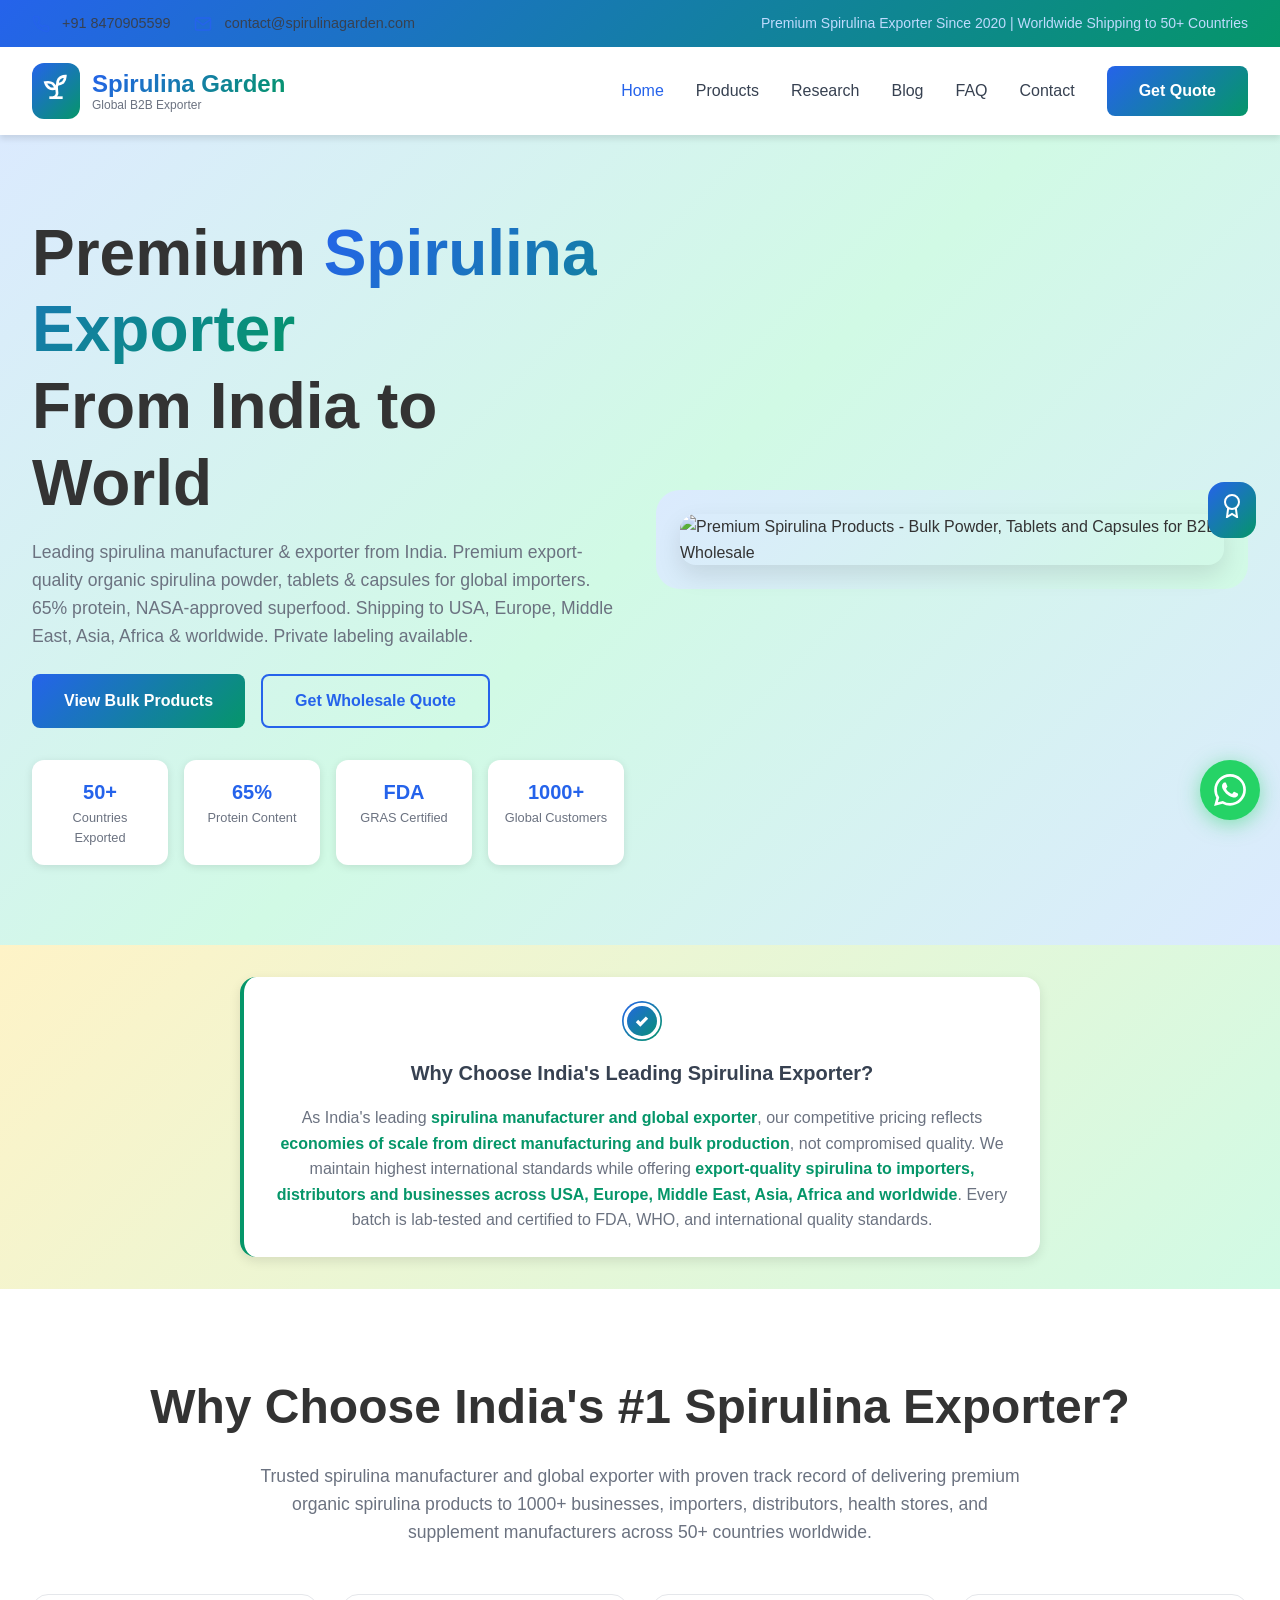
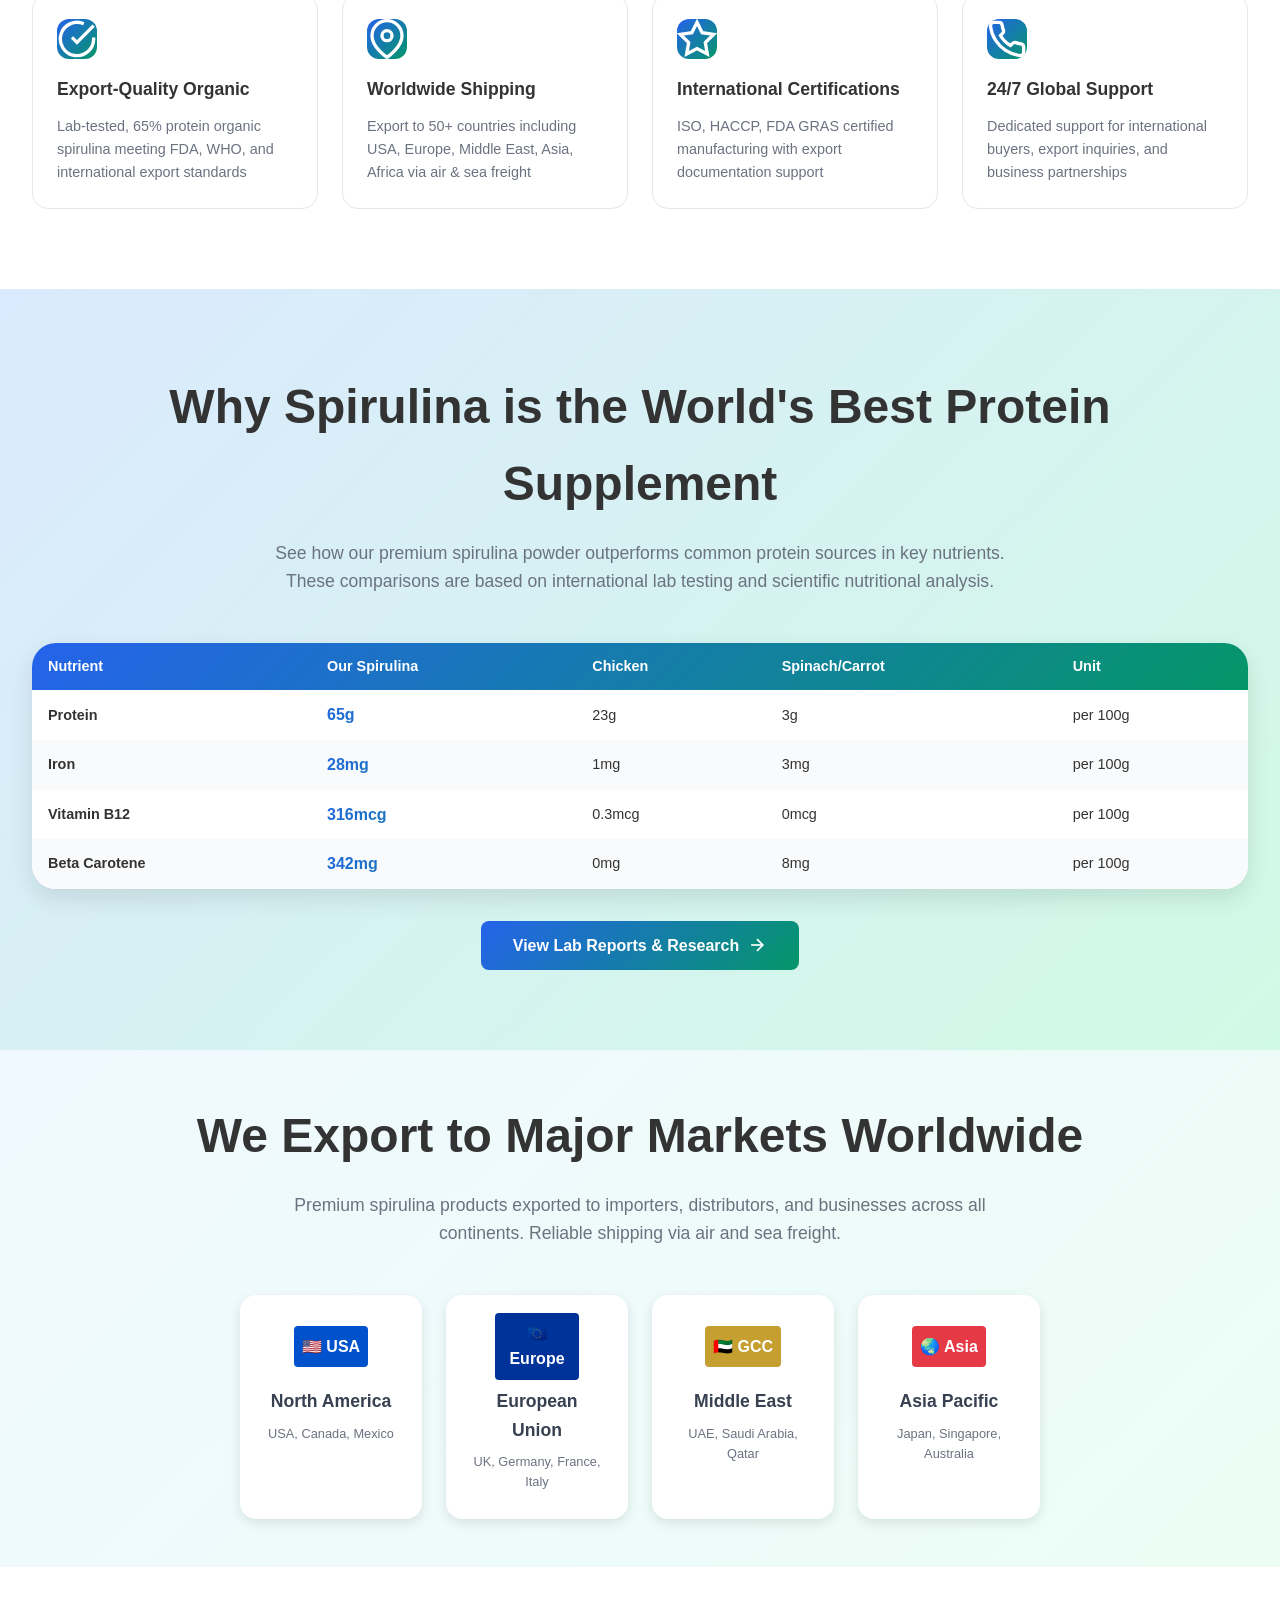
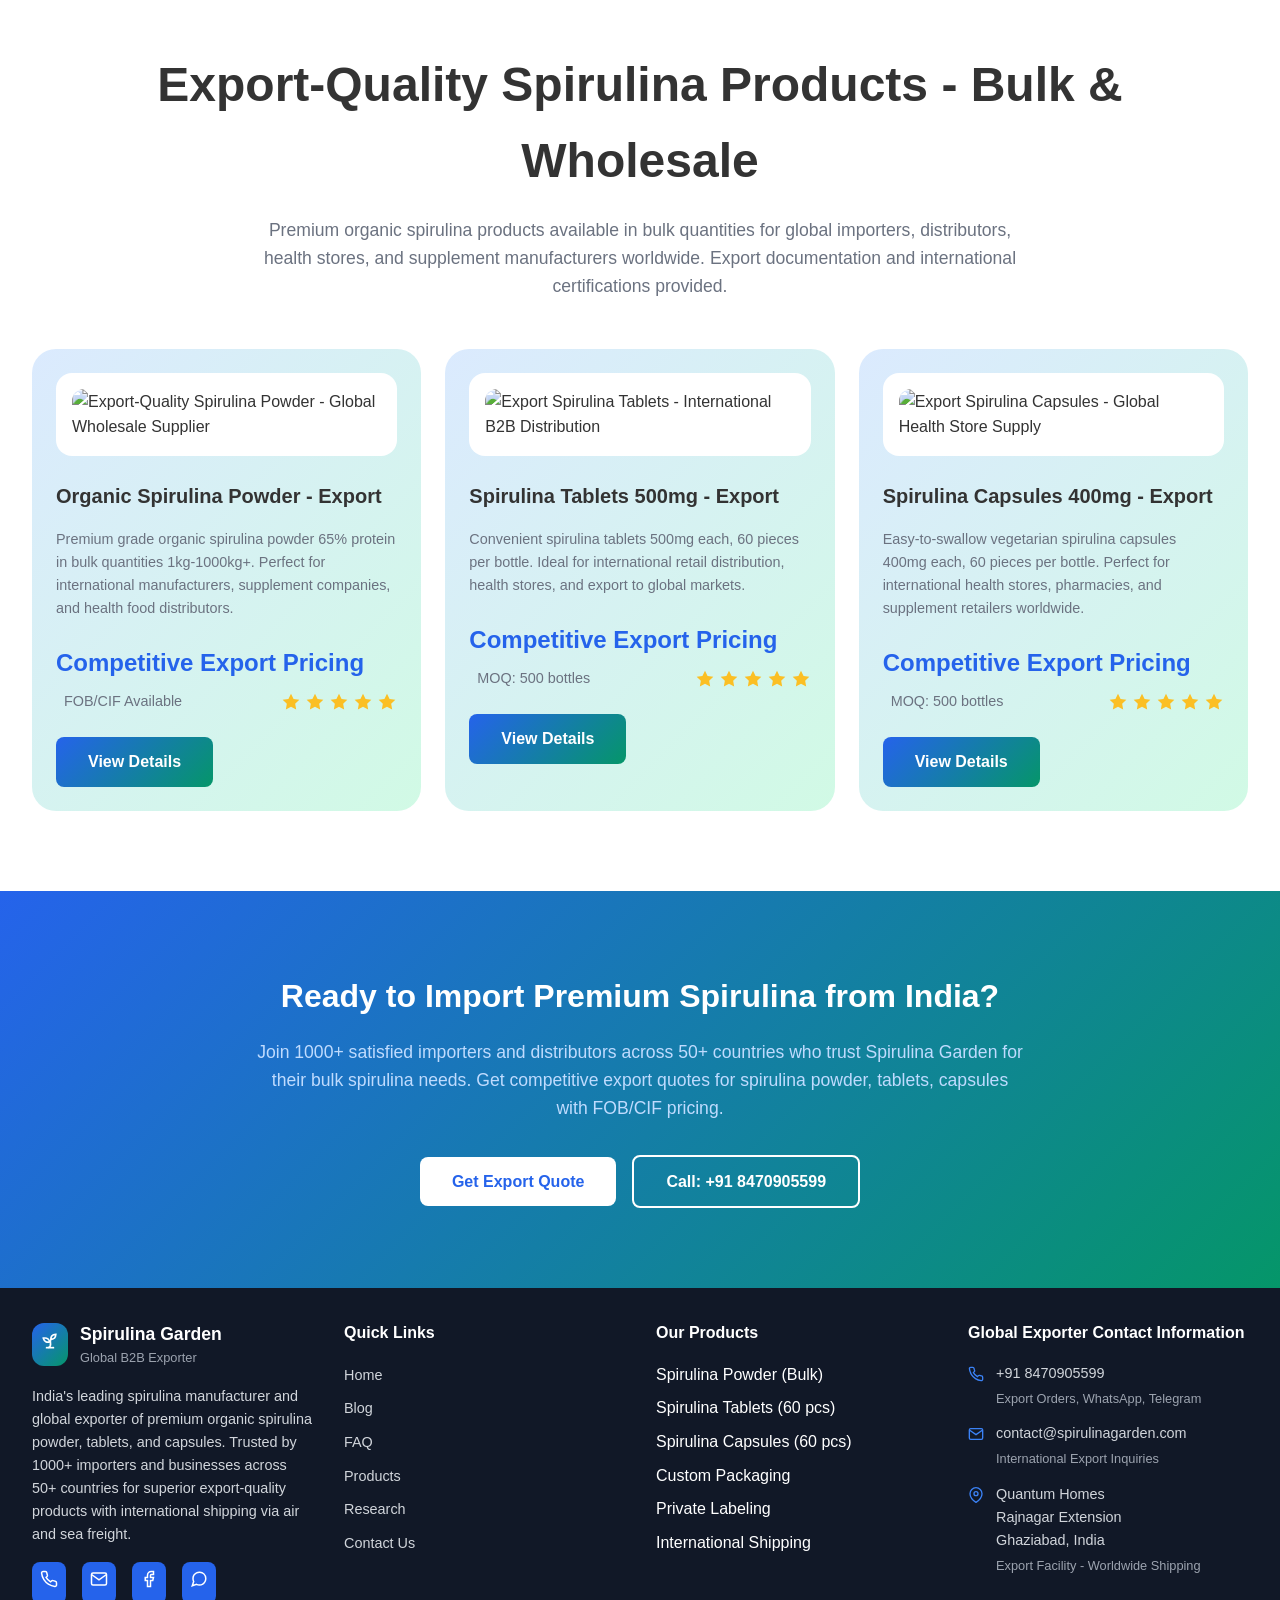
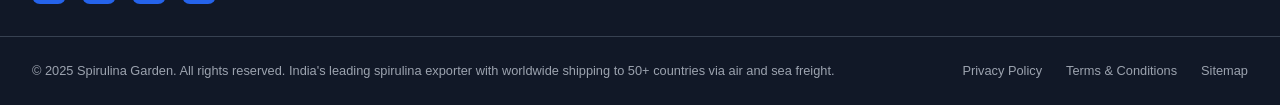
==== index.html @ be6fdcec "Add files via upload" ====
<!DOCTYPE html>
<html lang="en">
<head>
    <meta charset="UTF-8">
    <meta name="viewport" content="width=device-width, initial-scale=1.0">
    <title>Premium Spirulina Exporter India | Bulk Spirulina Powder Manufacturer | Wholesale Spirulina Tablets & Capsules - Global Export - Spirulina Garden</title>
    <meta name="description" content="Leading spirulina exporter from India. Premium bulk spirulina powder, tablets & capsules for global importers. Export-quality organic spirulina, private labeling, worldwide shipping to USA, Europe, Middle East, Asia, Africa. 65% protein, FDA/WHO compliant. Get export quotes now!">
    <meta name="keywords" content="spirulina exporter India, bulk spirulina export, spirulina importer, wholesale spirulina international, spirulina powder export, spirulina tablets export, spirulina capsules wholesale, organic spirulina exporter, spirulina manufacturer India, spirulina supplier worldwide, spirulina USA import, spirulina Europe export, spirulina Middle East, spirulina Africa export, spirulina Asia Pacific, international spirulina supplier, B2B spirulina export, spirulina private label export, spirulina global supplier, export quality spirulina, spirulina container shipment, spirulina bulk order international">
    <meta name="robots" content="index, follow, max-snippet:-1, max-image-preview:large, max-video-preview:-1">
    <meta name="author" content="Spirulina Garden">
    <meta name="geo.region" content="IN-UP">
    <meta name="geo.placename" content="Ghaziabad, India">
    <meta name="geo.position" content="28.6692;77.4538">
    <meta name="ICBM" content="28.6692, 77.4538">
    <meta property="og:title" content="Spirulina Garden - Premium Spirulina Exporter from India | Global B2B Supplier">
    <meta property="og:description" content="Leading spirulina exporter from India. Premium bulk spirulina powder, tablets & capsules for global importers. Export to USA, Europe, Middle East, Asia, Africa with worldwide shipping.">
    <meta property="og:type" content="website">
    <meta property="og:url" content="https://spirulinagarden.com">
    <meta property="og:image" content="https://spirulinagarden.com/images/spirulina powder in bulk.jpg">
    <meta property="og:site_name" content="Spirulina Garden">
    <meta name="twitter:card" content="summary_large_image">
    <meta name="twitter:title" content="Spirulina Garden - Premium Spirulina Exporter from India | Global Supplier">
    <meta name="twitter:description" content="Leading spirulina exporter from India. Premium bulk spirulina for global importers. Export-quality organic spirulina with worldwide shipping.">
    <meta name="twitter:image" content="https://spirulinagarden.com/images/spirulina powder in bulk.jpg">
    <link rel="canonical" href="https://spirulinagarden.com/">
    <link rel="alternate" hreflang="en" href="https://spirulinagarden.com/">
    <link rel="alternate" hreflang="hi" href="https://spirulinagarden.com/hi/">
    <link rel="alternate" hreflang="x-default" href="https://spirulinagarden.com/">
    <link rel="preload" href="images/spirulina powder in bulk.jpg" as="image">
    <link rel="preload" href="styles.css" as="style">
    <link rel="stylesheet" href="styles.css">
    <link rel="icon" type="image/svg+xml" href="data:image/svg+xml,%3Csvg xmlns='http://www.w3.org/2000/svg' viewBox='0 0 24 24' fill='none' stroke='%23059669' stroke-width='2'%3E%3Cpath d='M7 20h10'/%3E%3Cpath d='M10 20c5.5-2.5.8-6.4 3-10'/%3E%3Cpath d='M9.5 9.4c1.1.8 1.8 2.2 2.3 3.7-2 .4-3.5.4-4.8-.3-1.2-.6-2.3-1.9-3-4.2 2.8-.5 4.4 0 5.5.8z'/%3E%3Cpath d='M14.1 6a7 7 0 0 0-1.1 4c1.9-.1 3.3-.7 4.3-1.4 1-1.1 1.6-2.7 1.7-4.7-2.7.1-4 1-4.9 2.1z'/%3E%3C/svg%3E">
    
    <!-- Structured Data for SEO -->
    <script type="application/ld+json">
    {
        "@context": "https://schema.org",
        "@type": ["Organization", "Manufacturer", "Store"],
        "name": "Spirulina Garden",
        "description": "India's leading spirulina manufacturer and bulk supplier of premium organic spirulina powder, tablets & capsules with worldwide shipping",
        "url": "https://spirulinagarden.com",
        "foundingDate": "2020",
        "slogan": "Premium Global Spirulina Supplier Since 2020",
        "keywords": "spirulina supplier India, bulk spirulina manufacturer, wholesale spirulina powder, organic spirulina",
        "logo": "https://spirulinagarden.com/images/spirulina-garden-logo.webp",
        "image": "https://spirulinagarden.com/images/spirulina-powder-bulk.webp",
        "contactPoint": {
            "@type": "ContactPoint",
            "telephone": "+91-8470905599",
            "contactType": ["customer service", "sales", "technical support"],
            "email": "contact@spirulinagarden.com",
            "availableLanguage": ["English", "Hindi"],
            "areaServed": ["IN", "US", "GB", "CA", "AU", "DE", "FR", "JP", "SG", "AE", "Worldwide"]
        },
        "address": {
            "@type": "PostalAddress",
            "streetAddress": "Quantum Homes, Rajnagar Extension",
            "addressLocality": "Ghaziabad",
            "addressRegion": "Uttar Pradesh",
            "postalCode": "201017",
            "addressCountry": "India"
        },
        "aggregateRating": {
            "@type": "AggregateRating",
            "ratingValue": "4.8",
            "reviewCount": "247",
            "bestRating": "5",
            "worstRating": "1"
        },
        "sameAs": [
            "http://facebook.com/spirulinagarden",
            "https://www.amazon.in/spirulina-garden",
            "https://www.flipkart.com/spirulina-garden",
            "https://www.meesho.com/spirulina-garden",
            "https://www.1mg.com/spirulina-garden"
        ],
        "serviceArea": {
            "@type": "GeoCircle",
            "geoMidpoint": {
                "@type": "GeoCoordinates",
                "latitude": "28.6139",
                "longitude": "77.2090"
            },
            "geoRadius": "20000000"
        },
        "hasOfferCatalog": {
            "@type": "OfferCatalog",
            "name": "Premium Spirulina Products - Bulk & Wholesale",
            "itemListElement": [
                {
                    "@type": "Offer",
                    "itemOffered": {
                        "@type": "Product",
                        "name": "Premium Organic Spirulina Powder Bulk",
                        "description": "High-quality organic spirulina powder 65% protein in bulk quantities 1kg-1000kg for B2B customers, manufacturers, distributors",
                        "category": "Health Supplements",
                        "brand": "Spirulina Garden",
                        "sku": "SG-SP-BULK",
                        "gtin": "8901234567890"
                    },
                    "price": "350",
                    "priceCurrency": "INR",
                    "availability": "https://schema.org/InStock"
                },
                {
                    "@type": "Offer",
                    "itemOffered": {
                        "@type": "Product",
                        "name": "Spirulina Tablets 500mg - 60 Pieces",
                        "description": "Premium spirulina tablets 500mg each, 60 pieces per bottle for retail distribution and health stores",
                        "category": "Health Supplements",
                        "brand": "Spirulina Garden",
                        "sku": "SG-ST-60",
                        "gtin": "8901234567891"
                    },
                    "price": "95",
                    "priceCurrency": "INR",
                    "availability": "https://schema.org/InStock"
                },
                {
                    "@type": "Offer",
                    "itemOffered": {
                        "@type": "Product",
                        "name": "Spirulina Capsules 400mg - 60 Pieces",
                        "description": "Vegetarian spirulina capsules 400mg each, 60 pieces per bottle for health-conscious consumers and supplement stores",
                        "category": "Health Supplements",
                        "brand": "Spirulina Garden",
                        "sku": "SG-SC-60",
                        "gtin": "8901234567892"
                    },
                    "price": "95",
                    "priceCurrency": "INR",
                    "availability": "https://schema.org/InStock"
                }
            ]
        },
        "makesOffer": [
            {
                "@type": "Offer",
                "name": "Bulk Spirulina Wholesale",
                "description": "Wholesale bulk spirulina powder, tablets, capsules for businesses, distributors, manufacturers"
            },
            {
                "@type": "Offer", 
                "name": "Private Label Spirulina",
                "description": "Custom private labeling and packaging services for spirulina products"
            },
            {
                "@type": "Offer",
                "name": "Organic Spirulina Supply",
                "description": "Certified organic spirulina products for health food stores and supplement companies"
            }
        ]
    }
    </script>

    <!-- Product Schema -->
    <script type="application/ld+json">
    {
        "@context": "https://schema.org",
        "@type": "Product",
        "name": "Premium Organic Spirulina Powder - Bulk Wholesale",
        "description": "NASA-researched premium organic spirulina powder with 65% protein content, iron, vitamin B12, available in bulk quantities 1kg-1000kg for B2B customers, manufacturers, distributors worldwide. Best spirulina supplier in India.",
        "category": "Health Supplements",
        "sku": "SG-SPIRULINA-BULK",
        "gtin": "8901234567890",
        "brand": {
            "@type": "Brand",
            "name": "Spirulina Garden"
        },
        "manufacturer": {
            "@type": "Organization",
            "name": "Spirulina Garden"
        },
        "image": [
            "https://spirulinagarden.com/images/spirulina powder in bulk.jpg",
            "https://spirulinagarden.com/images/spirulina tablets.jpg",
            "https://spirulinagarden.com/images/spirulina capsules (1).jpg"
        ],
        "offers": {
            "@type": "Offer",
            "price": "350-600",
            "priceCurrency": "INR",
            "priceSpecification": {
                "@type": "PriceSpecification",
                "minPrice": "350",
                "maxPrice": "600",
                "priceCurrency": "INR",
                "valueAddedTaxIncluded": false
            },
            "priceValidUntil": "2025-12-31",
            "availability": "https://schema.org/InStock",
            "itemCondition": "https://schema.org/NewCondition",
            "warranty": "24 months",
            "seller": {
                "@type": "Organization",
                "name": "Spirulina Garden"
            },
            "shippingDetails": {
                "@type": "OfferShippingDetails",
                "shippingRate": {
                    "@type": "MonetaryAmount",
                    "value": "0",
                    "currency": "INR"
                },
                "deliveryTime": {
                    "@type": "ShippingDeliveryTime",
                    "handlingTime": {
                        "@type": "QuantitativeValue",
                        "minValue": 1,
                        "maxValue": 2,
                        "unitCode": "DAY"
                    },
                    "transitTime": {
                        "@type": "QuantitativeValue", 
                        "minValue": 2,
                        "maxValue": 7,
                        "unitCode": "DAY"
                    }
                }
            }
        },
        "aggregateRating": {
            "@type": "AggregateRating",
            "ratingValue": "4.8",
            "reviewCount": "247",
            "bestRating": "5",
            "worstRating": "1"
        },
        "additionalProperty": [
            {
                "@type": "PropertyValue",
                "name": "Protein Content",
                "value": "65-70%"
            },
            {
                "@type": "PropertyValue", 
                "name": "Iron Content",
                "value": "28mg per 100g"
            },
            {
                "@type": "PropertyValue",
                "name": "Vitamin B12",
                "value": "316mcg per 100g"
            },
            {
                "@type": "PropertyValue",
                "name": "Shelf Life",
                "value": "24 months"
            }
        ]
    }
    </script>

    <!-- FAQ Schema -->
    <script type="application/ld+json">
    {
        "@context": "https://schema.org",
        "@type": "FAQPage",
        "mainEntity": [
            {
                "@type": "Question",
                "name": "What is the minimum order quantity for bulk spirulina powder in India?",
                "acceptedAnswer": {
                    "@type": "Answer",
                    "text": "Spirulina Powder: 1kg minimum order (best wholesale prices at 25kg+), Spirulina Tablets/Capsules: 100 bottles minimum, Custom Packaging: 500 units minimum. Bulk orders above 100kg get additional 10-15% discounts. We are leading spirulina supplier in India with competitive pricing."
                }
            },
            {
                "@type": "Question",
                "name": "Why are your spirulina powder prices so competitive compared to other suppliers?",
                "acceptedAnswer": {
                    "@type": "Answer",
                    "text": "Our competitive spirulina powder pricing (₹350-600/kg) reflects bulk manufacturing economies and direct supplier model, not compromised quality. We eliminate 3-4 middleman markups by selling directly to businesses. Retail stores add 200-300% markup, while we offer wholesale prices with same premium organic quality. As leading spirulina manufacturer in India, we provide best bulk rates."
                }
            },
            {
                "@type": "Question",
                "name": "What is the protein content in your spirulina powder and tablets?",
                "acceptedAnswer": {
                    "@type": "Answer",
                    "text": "Our premium spirulina powder and tablets contain 65-70% protein - among the highest in India. This includes all 9 essential amino acids in optimal ratios for complete nutrition. We guarantee minimum 65% protein content with NABL lab verification certificates. Higher than most spirulina suppliers in India."
                }
            },
            {
                "@type": "Question",
                "name": "Do you supply organic spirulina powder in bulk quantities?",
                "acceptedAnswer": {
                    "@type": "Answer",
                    "text": "Yes, we supply certified organic spirulina powder in bulk quantities from 1kg to 1000kg. Our organic spirulina is pesticide-free, chemical-free with organic certification. Available at 20-30% premium over regular spirulina. We are leading organic spirulina supplier in India with worldwide shipping."
                }
            },
            {
                "@type": "Question", 
                "name": "What are spirulina tablets and capsules prices for wholesale?",
                "acceptedAnswer": {
                    "@type": "Answer",
                    "text": "Spirulina tablets (500mg, 60 pieces): ₹95-150 per bottle wholesale. Spirulina capsules (400mg, 60 pieces): ₹95-150 per bottle wholesale. Minimum order 100 bottles. Bulk discounts available for 500+ bottles. Best wholesale rates for spirulina tablets and capsules in India."
                }
            }
        ]
    }
    </script>
</head>
<body>
    <!-- Header -->
    <header class="header">
        <!-- Top Contact Bar -->
        <div class="top-bar">
            <div class="container">
                <div class="top-bar-content">
                    <div class="contact-info">
                        <div class="contact-item">
                            <svg class="icon" viewBox="0 0 24 24" fill="none" stroke="currentColor" stroke-width="2" aria-hidden="true">
                                <path d="M22 16.92v3a2 2 0 0 1-2.18 2 19.79 19.79 0 0 1-8.63-3.07 19.5 19.5 0 0 1-6-6 19.79 19.79 0 0 1-3.07-8.67A2 2 0 0 1 4.11 2h3a2 2 0 0 1 2 1.72 12.84 12.84 0 0 0 .7 2.81 2 2 0 0 1-.45 2.11L8.09 9.91a16 16 0 0 0 6 6l1.27-1.27a2 2 0 0 1 2.11-.45 12.84 12.84 0 0 0 2.81.7A2 2 0 0 1 22 16.92z"/>
                            </svg>
                            <span>+91 8470905599</span>
                        </div>
                        <div class="contact-item">
                            <svg class="icon" viewBox="0 0 24 24" fill="none" stroke="currentColor" stroke-width="2" aria-hidden="true">
                                <path d="M4 4h16c1.1 0 2 .9 2 2v12c0 1.1-.9 2-2 2H4c-1.1 0-2-.9-2-2V6c0-1.1.9-2 2-2z"/>
                                <polyline points="22,6 12,13 2,6"/>
                            </svg>
                            <span>contact@spirulinagarden.com</span>
                        </div>
                    </div>
                    <div class="tagline">
                        <span>Premium Spirulina Exporter Since 2020 | Worldwide Shipping to 50+ Countries</span>
                    </div>
                </div>
            </div>
        </div>

        <!-- Main Header -->
        <div class="main-header">
            <div class="container">
                <div class="header-content">
                    <!-- Logo -->
                    <a href="index.html" class="logo" aria-label="Spirulina Garden - Global B2B Supplier">
                        <div class="logo-icon">
                            <svg viewBox="0 0 24 24" fill="none" stroke="currentColor" stroke-width="2" aria-hidden="true">
                                <path d="M7 20h10"/>
                                <path d="M10 20c5.5-2.5.8-6.4 3-10"/>
                                <path d="M9.5 9.4c1.1.8 1.8 2.2 2.3 3.7-2 .4-3.5.4-4.8-.3-1.2-.6-2.3-1.9-3-4.2 2.8-.5 4.4 0 5.5.8z"/>
                                <path d="M14.1 6a7 7 0 0 0-1.1 4c1.9-.1 3.3-.7 4.3-1.4 1-1.1 1.6-2.7 1.7-4.7-2.7.1-4 1-4.9 2.1z"/>
                            </svg>
                        </div>
                        <div class="logo-text">
                            <h1>Spirulina Garden</h1>
                            <p>Global B2B Exporter</p>
                        </div>
                    </a>

                    <!-- Desktop Navigation -->
                    <nav class="desktop-nav" role="navigation" aria-label="Main navigation">
                        <a href="index.html" class="nav-link active" aria-current="page">Home</a>
                        <a href="products.html" class="nav-link">Products</a>
                        <a href="research.html" class="nav-link">Research</a>
                        <a href="blog.html" class="nav-link">Blog</a>
                        <a href="faq.html" class="nav-link">FAQ</a>
                        <a href="contact.html" class="nav-link">Contact</a>
                        <a href="contact.html" class="btn btn-primary">Get Quote</a>
                    </nav>

                    <!-- Mobile Menu Button -->
                    <button class="mobile-menu-btn" onclick="toggleMobileMenu()" aria-label="Toggle mobile menu" aria-expanded="false">
                        <span class="hamburger"></span>
                        <span class="hamburger"></span>
                        <span class="hamburger"></span>
                    </button>
                </div>

                <!-- Mobile Navigation -->
                <nav class="mobile-nav" id="mobileNav" role="navigation" aria-label="Mobile navigation">
                    <a href="index.html" class="mobile-nav-link">Home</a>
                    <a href="products.html" class="mobile-nav-link">Products</a>
                    <a href="research.html" class="mobile-nav-link">Research</a>
                    <a href="blog.html" class="mobile-nav-link">Blog</a>
                    <a href="faq.html" class="mobile-nav-link">FAQ</a>
                    <a href="contact.html" class="mobile-nav-link">Contact</a>
                    <a href="contact.html" class="btn btn-primary">Get Quote</a>
                </nav>
            </div>
        </div>
    </header>

    <!-- Main Content -->
    <main id="main" role="main">
        <!-- Hero Section -->
        <section class="hero" aria-labelledby="hero-title">
            <div class="container">
                <div class="hero-content">
                    <div class="hero-text">
                        <h1 id="hero-title" class="hero-title">
                            Premium <span class="gradient-text">Spirulina Exporter</span><br>From India to World
                        </h1>
                        <p class="hero-description">
                            Leading spirulina manufacturer & exporter from India. Premium export-quality organic spirulina powder, tablets & capsules for global importers. 
                            65% protein, NASA-approved superfood. Shipping to USA, Europe, Middle East, Asia, Africa & worldwide. Private labeling available.
                        </p>
                        <div class="hero-buttons">
                            <a href="products.html" class="btn btn-primary">View Bulk Products</a>
                            <a href="contact.html" class="btn btn-secondary">Get Wholesale Quote</a>
                        </div>
                        <div class="hero-stats">
                            <div class="stat">
                                <div class="stat-number">50+</div>
                                <div class="stat-label">Countries Exported</div>
                            </div>
                            <div class="stat">
                                <div class="stat-number">65%</div>
                                <div class="stat-label">Protein Content</div>
                            </div>
                            <div class="stat">
                                <div class="stat-number">FDA</div>
                                <div class="stat-label">GRAS Certified</div>
                            </div>
                            <div class="stat">
                                <div class="stat-number">1000+</div>
                                <div class="stat-label">Global Customers</div>
                            </div>
                        </div>
                    </div>
                    <div class="hero-image">
                        <div class="image-container">
                            <img src="images/spirulina powder in bulk.jpg" alt="Premium Spirulina Products - Bulk Powder, Tablets and Capsules for B2B Wholesale" width="600" height="400" loading="eager">
                            <div class="award-badge" aria-label="Award winning quality">
                                <svg viewBox="0 0 24 24" fill="none" stroke="currentColor" stroke-width="2" aria-hidden="true">
                                    <circle cx="12" cy="8" r="7"/>
                                    <polyline points="8.21,13.89 7,23 12,20 17,23 15.79,13.88"/>
                                </svg>
                            </div>
                        </div>
                    </div>
                </div>
            </div>
        </section>

        <!-- Bulk Pricing Notice -->
        <section class="bulk-pricing-notice" aria-labelledby="pricing-notice-title">
            <div class="container">
                <div class="notice-content">
                    <div class="notice-icon" aria-hidden="true">
                        <svg viewBox="0 0 24 24" fill="none" stroke="currentColor" stroke-width="2">
                            <path d="M9 12l2 2 4-4"/>
                            <circle cx="12" cy="12" r="10"/>
                        </svg>
                    </div>
                    <h3 id="pricing-notice-title">Why Choose India's Leading Spirulina Exporter?</h3>
                    <p>
                        As India's leading <span class="highlight">spirulina manufacturer and global exporter</span>, our competitive pricing reflects 
                        <span class="highlight">economies of scale from direct manufacturing and bulk production</span>, not compromised quality. We maintain highest international standards while offering 
                        <span class="highlight">export-quality spirulina to importers, distributors and businesses across USA, Europe, Middle East, Asia, Africa and worldwide</span>. 
                        Every batch is lab-tested and certified to FDA, WHO, and international quality standards.
                    </p>
                </div>
            </div>
        </section>

        <!-- Why Choose Us -->
        <section class="features" aria-labelledby="features-title">
            <div class="container">
                <div class="section-header">
                    <h2 id="features-title">Why Choose India's #1 Spirulina Exporter?</h2>
                    <p>Trusted spirulina manufacturer and global exporter with proven track record of delivering premium organic spirulina products to 1000+ businesses, importers, distributors, health stores, and supplement manufacturers across 50+ countries worldwide.</p>
                </div>
                <div class="features-grid">
                    <div class="feature-card">
                        <div class="feature-icon" aria-hidden="true">
                            <svg viewBox="0 0 24 24" fill="none" stroke="currentColor" stroke-width="2">
                                <path d="M22 11.08V12a10 10 0 1 1-5.93-9.14"/>
                                <polyline points="22,4 12,14.01 9,11.01"/>
                            </svg>
                        </div>
                        <h3>Export-Quality Organic</h3>
                        <p>Lab-tested, 65% protein organic spirulina meeting FDA, WHO, and international export standards</p>
                    </div>
                    <div class="feature-card">
                        <div class="feature-icon" aria-hidden="true">
                            <svg viewBox="0 0 24 24" fill="none" stroke="currentColor" stroke-width="2">
                                <path d="M21 10c0 7-9 13-9 13s-9-6-9-13a9 9 0 0 1 18 0z"/>
                                <circle cx="12" cy="10" r="3"/>
                            </svg>
                        </div>
                        <h3>Worldwide Shipping</h3>
                        <p>Export to 50+ countries including USA, Europe, Middle East, Asia, Africa via air & sea freight</p>
                    </div>
                    <div class="feature-card">
                        <div class="feature-icon" aria-hidden="true">
                            <svg viewBox="0 0 24 24" fill="none" stroke="currentColor" stroke-width="2">
                                <path d="M12 2l3.09 6.26L22 9.27l-5 4.87 1.18 6.88L12 17.77l-6.18 3.25L7 14.14 2 9.27l6.91-1.01L12 2z"/>
                            </svg>
                        </div>
                        <h3>International Certifications</h3>
                        <p>ISO, HACCP, FDA GRAS certified manufacturing with export documentation support</p>
                    </div>
                    <div class="feature-card">
                        <div class="feature-icon" aria-hidden="true">
                            <svg viewBox="0 0 24 24" fill="none" stroke="currentColor" stroke-width="2">
                                <path d="M22 16.92v3a2 2 0 0 1-2.18 2 19.79 19.79 0 0 1-8.63-3.07 19.5 19.5 0 0 1-6-6 19.79 19.79 0 0 1-3.07-8.67A2 2 0 0 1 4.11 2h3a2 2 0 0 1 2 1.72 12.84 12.84 0 0 0 .7 2.81 2 2 0 0 1-.45 2.11L8.09 9.91a16 16 0 0 0 6 6l1.27-1.27a2 2 0 0 1 2.11-.45 12.84 12.84 0 0 0 2.81.7A2 2 0 0 1 22 16.92z"/>
                            </svg>
                        </div>
                        <h3>24/7 Global Support</h3>
                        <p>Dedicated support for international buyers, export inquiries, and business partnerships</p>
                    </div>
                </div>
            </div>
        </section>

        <!-- Nutritional Comparison -->
        <section class="nutrition-comparison" aria-labelledby="nutrition-title">
            <div class="container">
                <div class="section-header">
                    <h2 id="nutrition-title">Why Spirulina is the World's Best Protein Supplement</h2>
                    <p>See how our premium spirulina powder outperforms common protein sources in key nutrients. These comparisons are based on international lab testing and scientific nutritional analysis.</p>
                </div>
                <div class="comparison-table-container">
                    <table class="comparison-table" role="table" aria-label="Nutritional comparison between spirulina and common foods">
                        <thead>
                            <tr>
                                <th scope="col">Nutrient</th>
                                <th scope="col">Our Spirulina</th>
                                <th scope="col">Chicken</th>
                                <th scope="col">Spinach/Carrot</th>
                                <th scope="col">Unit</th>
                            </tr>
                        </thead>
                        <tbody>
                            <tr>
                                <th scope="row">Protein</th>
                                <td class="highlight">65g</td>
                                <td>23g</td>
                                <td>3g</td>
                                <td>per 100g</td>
                            </tr>
                            <tr>
                                <th scope="row">Iron</th>
                                <td class="highlight">28mg</td>
                                <td>1mg</td>
                                <td>3mg</td>
                                <td>per 100g</td>
                            </tr>
                            <tr>
                                <th scope="row">Vitamin B12</th>
                                <td class="highlight">316mcg</td>
                                <td>0.3mcg</td>
                                <td>0mcg</td>
                                <td>per 100g</td>
                            </tr>
                            <tr>
                                <th scope="row">Beta Carotene</th>
                                <td class="highlight">342mg</td>
                                <td>0mg</td>
                                <td>8mg</td>
                                <td>per 100g</td>
                            </tr>
                        </tbody>
                    </table>
                </div>
                <div class="text-center">
                    <a href="research.html" class="btn btn-primary">
                        View Lab Reports & Research
                        <svg class="icon" viewBox="0 0 24 24" fill="none" stroke="currentColor" stroke-width="2" aria-hidden="true">
                            <line x1="5" y1="12" x2="19" y2="12"/>
                            <polyline points="12,5 19,12 12,19"/>
                        </svg>
                    </a>
                </div>
            </div>
        </section>

        <!-- Global Export Markets Section -->
        <section class="ecommerce-platforms" aria-labelledby="platforms-title">
            <div class="container">
                <div class="section-header">
                    <h2 id="platforms-title">We Export to Major Markets Worldwide</h2>
                    <p>Premium spirulina products exported to importers, distributors, and businesses across all continents. Reliable shipping via air and sea freight.</p>
                </div>
                <div class="platforms-grid">
                    <div class="platform-card">
                        <div class="platform-logo">
                            <div style="background: #0052cc; color: white; padding: 0.5rem; border-radius: 0.25rem; font-weight: bold; text-align: center;">🇺🇸 USA</div>
                        </div>
                        <h3>North America</h3>
                        <p>USA, Canada, Mexico</p>
                    </div>
                    <div class="platform-card">
                        <div class="platform-logo">
                            <div style="background: #003399; color: white; padding: 0.5rem; border-radius: 0.25rem; font-weight: bold; text-align: center;">🇪🇺 Europe</div>
                        </div>
                        <h3>European Union</h3>
                        <p>UK, Germany, France, Italy</p>
                    </div>
                    <div class="platform-card">
                        <div class="platform-logo">
                            <div style="background: #c5a030; color: white; padding: 0.5rem; border-radius: 0.25rem; font-weight: bold; text-align: center;">🇦🇪 GCC</div>
                        </div>
                        <h3>Middle East</h3>
                        <p>UAE, Saudi Arabia, Qatar</p>
                    </div>
                    <div class="platform-card">
                        <div class="platform-logo">
                            <div style="background: #e63946; color: white; padding: 0.5rem; border-radius: 0.25rem; font-weight: bold; text-align: center;">🌏 Asia</div>
                        </div>
                        <h3>Asia Pacific</h3>
                        <p>Japan, Singapore, Australia</p>
                    </div>
                </div>
            </div>
        </section>

        <!-- Products Preview -->
        <section class="products-preview" aria-labelledby="products-title">
            <div class="container">
                <div class="section-header">
                    <h2 id="products-title">Export-Quality Spirulina Products - Bulk & Wholesale</h2>
                    <p>Premium organic spirulina products available in bulk quantities for global importers, distributors, health stores, and supplement manufacturers worldwide. Export documentation and international certifications provided.</p>
                </div>
                <div class="products-grid">
                    <article class="product-card">
                        <div class="product-image">
                            <img src="images/spirulina powder in bulk.jpg" alt="Export-Quality Spirulina Powder - Global Wholesale Supplier" width="300" height="200" loading="lazy">
                        </div>
                        <h3>Organic Spirulina Powder - Export</h3>
                        <p>Premium grade organic spirulina powder 65% protein in bulk quantities 1kg-1000kg+. Perfect for international manufacturers, supplement companies, and health food distributors.</p>
                        <div class="product-price">
                            <span class="price">Competitive Export Pricing</span>
                            <span class="unit">FOB/CIF Available</span>
                            <div class="rating" aria-label="5 star rating">
                                <svg class="star" viewBox="0 0 24 24" fill="currentColor" aria-hidden="true">
                                    <polygon points="12,2 15.09,8.26 22,9.27 17,14.14 18.18,21.02 12,17.77 5.82,21.02 7,14.14 2,9.27 8.91,8.26"/>
                                </svg>
                                <svg class="star" viewBox="0 0 24 24" fill="currentColor" aria-hidden="true">
                                    <polygon points="12,2 15.09,8.26 22,9.27 17,14.14 18.18,21.02 12,17.77 5.82,21.02 7,14.14 2,9.27 8.91,8.26"/>
                                </svg>
                                <svg class="star" viewBox="0 0 24 24" fill="currentColor" aria-hidden="true">
                                    <polygon points="12,2 15.09,8.26 22,9.27 17,14.14 18.18,21.02 12,17.77 5.82,21.02 7,14.14 2,9.27 8.91,8.26"/>
                                </svg>
                                <svg class="star" viewBox="0 0 24 24" fill="currentColor" aria-hidden="true">
                                    <polygon points="12,2 15.09,8.26 22,9.27 17,14.14 18.18,21.02 12,17.77 5.82,21.02 7,14.14 2,9.27 8.91,8.26"/>
                                </svg>
                                <svg class="star" viewBox="0 0 24 24" fill="currentColor" aria-hidden="true">
                                    <polygon points="12,2 15.09,8.26 22,9.27 17,14.14 18.18,21.02 12,17.77 5.82,21.02 7,14.14 2,9.27 8.91,8.26"/>
                                </svg>
                            </div>
                        </div>
                        <a href="products.html" class="btn btn-primary">View Details</a>
                    </article>
                    <article class="product-card">
                        <div class="product-image">
                            <img src="images/spirulina tablets.jpg" alt="Export Spirulina Tablets - International B2B Distribution" width="300" height="200" loading="lazy">
                        </div>
                        <h3>Spirulina Tablets 500mg - Export</h3>
                        <p>Convenient spirulina tablets 500mg each, 60 pieces per bottle. Ideal for international retail distribution, health stores, and export to global markets.</p>
                        <div class="product-price">
                            <span class="price">Competitive Export Pricing</span>
                            <span class="unit">MOQ: 500 bottles</span>
                            <div class="rating" aria-label="5 star rating">
                                <svg class="star" viewBox="0 0 24 24" fill="currentColor" aria-hidden="true">
                                    <polygon points="12,2 15.09,8.26 22,9.27 17,14.14 18.18,21.02 12,17.77 5.82,21.02 7,14.14 2,9.27 8.91,8.26"/>
                                </svg>
                                <svg class="star" viewBox="0 0 24 24" fill="currentColor" aria-hidden="true">
                                    <polygon points="12,2 15.09,8.26 22,9.27 17,14.14 18.18,21.02 12,17.77 5.82,21.02 7,14.14 2,9.27 8.91,8.26"/>
                                </svg>
                                <svg class="star" viewBox="0 0 24 24" fill="currentColor" aria-hidden="true">
                                    <polygon points="12,2 15.09,8.26 22,9.27 17,14.14 18.18,21.02 12,17.77 5.82,21.02 7,14.14 2,9.27 8.91,8.26"/>
                                </svg>
                                <svg class="star" viewBox="0 0 24 24" fill="currentColor" aria-hidden="true">
                                    <polygon points="12,2 15.09,8.26 22,9.27 17,14.14 18.18,21.02 12,17.77 5.82,21.02 7,14.14 2,9.27 8.91,8.26"/>
                                </svg>
                                <svg class="star" viewBox="0 0 24 24" fill="currentColor" aria-hidden="true">
                                    <polygon points="12,2 15.09,8.26 22,9.27 17,14.14 18.18,21.02 12,17.77 5.82,21.02 7,14.14 2,9.27 8.91,8.26"/>
                                </svg>
                            </div>
                        </div>
                        <a href="products.html" class="btn btn-primary">View Details</a>
                    </article>
                    <article class="product-card">
                        <div class="product-image">
                            <img src="images/spirulina capsules (1).jpg" alt="Export Spirulina Capsules - Global Health Store Supply" width="300" height="200" loading="lazy">
                        </div>
                        <h3>Spirulina Capsules 400mg - Export</h3>
                        <p>Easy-to-swallow vegetarian spirulina capsules 400mg each, 60 pieces per bottle. Perfect for international health stores, pharmacies, and supplement retailers worldwide.</p>
                        <div class="product-price">
                            <span class="price">Competitive Export Pricing</span>
                            <span class="unit">MOQ: 500 bottles</span>
                            <div class="rating" aria-label="5 star rating">
                                <svg class="star" viewBox="0 0 24 24" fill="currentColor" aria-hidden="true">
                                    <polygon points="12,2 15.09,8.26 22,9.27 17,14.14 18.18,21.02 12,17.77 5.82,21.02 7,14.14 2,9.27 8.91,8.26"/>
                                </svg>
                                <svg class="star" viewBox="0 0 24 24" fill="currentColor" aria-hidden="true">
                                    <polygon points="12,2 15.09,8.26 22,9.27 17,14.14 18.18,21.02 12,17.77 5.82,21.02 7,14.14 2,9.27 8.91,8.26"/>
                                </svg>
                                <svg class="star" viewBox="0 0 24 24" fill="currentColor" aria-hidden="true">
                                    <polygon points="12,2 15.09,8.26 22,9.27 17,14.14 18.18,21.02 12,17.77 5.82,21.02 7,14.14 2,9.27 8.91,8.26"/>
                                </svg>
                                <svg class="star" viewBox="0 0 24 24" fill="currentColor" aria-hidden="true">
                                    <polygon points="12,2 15.09,8.26 22,9.27 17,14.14 18.18,21.02 12,17.77 5.82,21.02 7,14.14 2,9.27 8.91,8.26"/>
                                </svg>
                                <svg class="star" viewBox="0 0 24 24" fill="currentColor" aria-hidden="true">
                                    <polygon points="12,2 15.09,8.26 22,9.27 17,14.14 18.18,21.02 12,17.77 5.82,21.02 7,14.14 2,9.27 8.91,8.26"/>
                                </svg>
                            </div>
                        </div>
                        <a href="products.html" class="btn btn-primary">View Details</a>
                    </article>
                </div>
            </div>
        </section>

        <!-- Call to Action -->
        <section class="cta" aria-labelledby="cta-title">
            <div class="container">
                <div class="cta-content">
                    <h2 id="cta-title">Ready to Import Premium Spirulina from India?</h2>
                    <p>Join 1000+ satisfied importers and distributors across 50+ countries who trust Spirulina Garden for their bulk spirulina needs. Get competitive export quotes for spirulina powder, tablets, capsules with FOB/CIF pricing.</p>
                    <div class="cta-buttons">
                        <a href="contact.html" class="btn btn-white">Get Export Quote</a>
                        <a href="tel:+918470905599" class="btn btn-outline">Call: +91 8470905599</a>
                    </div>
                </div>
            </div>
        </section>
    </main>

    <!-- Footer -->
    <footer class="footer" role="contentinfo">
        <!-- Main Footer -->
        <div class="footer-main">
            <div class="container">
                <div class="footer-content">
                    <!-- Company Info -->
                    <div class="footer-section">
                        <div class="footer-logo">
                            <div class="logo-icon">
                                <svg viewBox="0 0 24 24" fill="none" stroke="currentColor" stroke-width="2" aria-hidden="true">
                                    <path d="M7 20h10"/>
                                    <path d="M10 20c5.5-2.5.8-6.4 3-10"/>
                                    <path d="M9.5 9.4c1.1.8 1.8 2.2 2.3 3.7-2 .4-3.5.4-4.8-.3-1.2-.6-2.3-1.9-3-4.2 2.8-.5 4.4 0 5.5.8z"/>
                                    <path d="M14.1 6a7 7 0 0 0-1.1 4c1.9-.1 3.3-.7 4.3-1.4 1-1.1 1.6-2.7 1.7-4.7-2.7.1-4 1-4.9 2.1z"/>
                                </svg>
                            </div>
                            <div>
                                <h3>Spirulina Garden</h3>
                                <p>Global B2B Exporter</p>
                            </div>
                        </div>
                        <p class="footer-description">
                            India's leading spirulina manufacturer and global exporter of premium organic spirulina powder, tablets, and capsules. 
                            Trusted by 1000+ importers and businesses across 50+ countries for superior export-quality products with international shipping via air and sea freight.
                        </p>
                        <div class="social-links">
                            <a href="tel:+918470905599" class="social-link" aria-label="Call us">
                                <svg viewBox="0 0 24 24" fill="none" stroke="currentColor" stroke-width="2" aria-hidden="true">
                                    <path d="M22 16.92v3a2 2 0 0 1-2.18 2 19.79 19.79 0 0 1-8.63-3.07 19.5 19.5 0 0 1-6-6 19.79 19.79 0 0 1-3.07-8.67A2 2 0 0 1 4.11 2h3a2 2 0 0 1 2 1.72 12.84 12.84 0 0 0 .7 2.81 2 2 0 0 1-.45 2.11L8.09 9.91a16 16 0 0 0 6 6l1.27-1.27a2 2 0 0 1 2.11-.45 12.84 12.84 0 0 0 2.81.7A2 2 0 0 1 22 16.92z"/>
                                </svg>
                            </a>
                            <a href="mailto:contact@spirulinagarden.com" class="social-link" aria-label="Email us">
                                <svg viewBox="0 0 24 24" fill="none" stroke="currentColor" stroke-width="2" aria-hidden="true">
                                    <path d="M4 4h16c1.1 0 2 .9 2 2v12c0 1.1-.9 2-2 2H4c-1.1 0-2-.9-2-2V6c0-1.1.9-2 2-2z"/>
                                    <polyline points="22,6 12,13 2,6"/>
                                </svg>
                            </a>
                            <a href="http://facebook.com/spirulinagarden" target="_blank" rel="noopener noreferrer" class="social-link" aria-label="Follow us on Facebook">
                                <svg viewBox="0 0 24 24" fill="none" stroke="currentColor" stroke-width="2" aria-hidden="true">
                                    <path d="M18 2h-3a5 5 0 0 0-5 5v3H7v4h3v8h4v-8h3l1-4h-4V7a1 1 0 0 1 1-1h3z"/>
                                </svg>
                            </a>
                            <a href="https://wa.me/918470905599" class="social-link" aria-label="WhatsApp us">
                                <svg viewBox="0 0 24 24" fill="none" stroke="currentColor" stroke-width="2" aria-hidden="true">
                                    <path d="M21 11.5a8.38 8.38 0 0 1-.9 3.8 8.5 8.5 0 0 1-7.6 4.7 8.38 8.38 0 0 1-3.8-.9L3 21l1.9-5.7a8.38 8.38 0 0 1-.9-3.8 8.5 8.5 0 0 1 4.7-7.6 8.38 8.38 0 0 1 3.8-.9h.5a8.48 8.48 0 0 1 8 8v.5z"/>
                                </svg>
                            </a>
                        </div>
                    </div>

                    <!-- Quick Links -->
                    <div class="footer-section">
                        <h4>Quick Links</h4>
                        <ul class="footer-links">
                            <li><a href="index.html">Home</a></li>
                            <li><a href="blog.html">Blog</a></li>
                            <li><a href="faq.html">FAQ</a></li>
                            <li><a href="products.html">Products</a></li>
                            <li><a href="research.html">Research</a></li>
                            <li><a href="contact.html">Contact Us</a></li>
                        </ul>
                    </div>

                    <!-- Products -->
                    <div class="footer-section">
                        <h4>Our Products</h4>
                        <ul class="footer-links">
                            <li>Spirulina Powder (Bulk)</li>
                            <li>Spirulina Tablets (60 pcs)</li>
                            <li>Spirulina Capsules (60 pcs)</li>
                            <li>Custom Packaging</li>
                            <li>Private Labeling</li>
                            <li>International Shipping</li>
                        </ul>
                    </div>

                    <!-- Contact Info -->
                    <div class="footer-section">
                        <h4>Global Exporter Contact Information</h4>
                        <div class="contact-details">
                            <div class="contact-detail">
                                <svg class="icon" viewBox="0 0 24 24" fill="none" stroke="currentColor" stroke-width="2" aria-hidden="true">
                                    <path d="M22 16.92v3a2 2 0 0 1-2.18 2 19.79 19.79 0 0 1-8.63-3.07 19.5 19.5 0 0 1-6-6 19.79 19.79 0 0 1-3.07-8.67A2 2 0 0 1 4.11 2h3a2 2 0 0 1 2 1.72 12.84 12.84 0 0 0 .7 2.81 2 2 0 0 1-.45 2.11L8.09 9.91a16 16 0 0 0 6 6l1.27-1.27a2 2 0 0 1 2.11-.45 12.84 12.84 0 0 0 2.81.7A2 2 0 0 1 22 16.92z"/>
                                </svg>
                                <div>
                                    <p>+91 8470905599</p>
                                    <small>Export Orders, WhatsApp, Telegram</small>
                                </div>
                            </div>
                            <div class="contact-detail">
                                <svg class="icon" viewBox="0 0 24 24" fill="none" stroke="currentColor" stroke-width="2" aria-hidden="true">
                                    <path d="M4 4h16c1.1 0 2 .9 2 2v12c0 1.1-.9 2-2 2H4c-1.1 0-2-.9-2-2V6c0-1.1.9-2 2-2z"/>
                                    <polyline points="22,6 12,13 2,6"/>
                                </svg>
                                <div>
                                    <p>contact@spirulinagarden.com</p>
                                    <small>International Export Inquiries</small>
                                </div>
                            </div>
                            <div class="contact-detail">
                                <svg class="icon" viewBox="0 0 24 24" fill="none" stroke="currentColor" stroke-width="2" aria-hidden="true">
                                    <path d="M21 10c0 7-9 13-9 13s-9-6-9-13a9 9 0 0 1 18 0z"/>
                                    <circle cx="12" cy="10" r="3"/>
                                </svg>
                                <div>
                                    <p>Quantum Homes</p>
                                    <p>Rajnagar Extension</p>
                                    <p>Ghaziabad, India</p>
                                    <small>Export Facility - Worldwide Shipping</small>
                                </div>
                            </div>
                        </div>
                    </div>
                </div>
            </div>
        </div>

        <!-- Bottom Footer -->
        <div class="footer-bottom">
            <div class="container">
                <div class="footer-bottom-content">
                    <p>&copy; 2025 Spirulina Garden. All rights reserved. India's leading spirulina exporter with worldwide shipping to 50+ countries via air and sea freight.</p>
                    <div class="footer-bottom-links">
                        <a href="privacy-policy.html">Privacy Policy</a>
                        <a href="terms-conditions.html">Terms & Conditions</a>
                        <a href="sitemap.xml">Sitemap</a>
                    </div>
                </div>
            </div>
        </div>
    </footer>

    <script src="script.js"></script>
</body>
</html>
---- styles.css ----
/* Reset and Base Styles */
* {
    margin: 0;
    padding: 0;
    box-sizing: border-box;
}

body {
    font-family: -apple-system, BlinkMacSystemFont, 'Segoe UI', Roboto, Oxygen, Ubuntu, Cantarell, sans-serif;
    line-height: 1.6;
    color: #333;
    background-color: #f9fafb;
    overflow-x: hidden;
}

.container {
    max-width: 1200px;
    margin: 0 auto;
    padding: 0 1rem;
}

/* Utility Classes */
.text-center {
    text-align: center;
}

.gradient-text {
    background: linear-gradient(135deg, #2563eb, #059669);
    -webkit-background-clip: text;
    -webkit-text-fill-color: transparent;
    background-clip: text;
}

.icon {
    width: 20px;
    height: 20px;
    flex-shrink: 0;
}

.highlight {
    color: #059669;
    font-weight: 600;
}

/* Button Styles */
.btn {
    display: inline-flex;
    align-items: center;
    gap: 0.5rem;
    padding: 0.75rem 1.5rem;
    border-radius: 0.5rem;
    font-weight: 600;
    text-decoration: none;
    transition: all 0.3s ease;
    border: none;
    cursor: pointer;
    text-align: center;
    justify-content: center;
    font-size: 0.875rem;
    white-space: nowrap;
}

.btn-primary {
    background: linear-gradient(135deg, #2563eb, #059669);
    color: white;
}

.btn-primary:hover {
    transform: translateY(-2px);
    box-shadow: 0 10px 25px rgba(37, 99, 235, 0.3);
}

.btn-secondary {
    border: 2px solid #2563eb;
    color: #2563eb;
    background: transparent;
}

.btn-secondary:hover {
    background: #2563eb;
    color: white;
}

.btn-white {
    background: white;
    color: #2563eb;
}

.btn-white:hover {
    transform: translateY(-2px);
    box-shadow: 0 10px 25px rgba(255, 255, 255, 0.3);
}

.btn-outline {
    border: 2px solid white;
    color: white;
    background: transparent;
}

.btn-outline:hover {
    background: white;
    color: #2563eb;
}

.btn-whatsapp {
    background: #25d366;
    color: white;
}

.btn-whatsapp:hover {
    background: #128c7e;
    transform: translateY(-2px);
}

.btn-full {
    width: 100%;
}

/* Header Styles */
.header {
    background: white;
    box-shadow: 0 4px 6px rgba(0, 0, 0, 0.1);
    position: sticky;
    top: 0;
    z-index: 1000;
}

.top-bar {
    background: linear-gradient(135deg, #2563eb, #059669);
    color: white;
    padding: 0.75rem 0;
}

.top-bar-content {
    display: flex;
    justify-content: space-between;
    align-items: center;
    font-size: 0.875rem;
    flex-wrap: wrap;
    gap: 1rem;
}

.contact-info {
    display: flex;
    gap: 1.5rem;
    flex-wrap: wrap;
}

.contact-item {
    display: flex;
    align-items: center;
    gap: 0.5rem;
    color: white;
}

.contact-item .icon {
    width: 16px;
    height: 16px;
    color: white;
    flex-shrink: 0;
}

.contact-item span {
    color: white;
    font-weight: 500;
    font-size: 0.875rem;
}

.tagline {
    color: #bfdbfe;
    font-weight: 500;
    font-size: 0.8rem;
    text-align: right;
}

.main-header {
    padding: 1rem 0;
}

.header-content {
    display: flex;
    justify-content: space-between;
    align-items: center;
}

.logo {
    display: flex;
    align-items: center;
    gap: 0.75rem;
    text-decoration: none;
    color: inherit;
    transition: transform 0.3s ease;
}

.logo:hover {
    transform: scale(1.05);
}

.logo-icon {
    background: linear-gradient(135deg, #2563eb, #059669);
    padding: 0.5rem;
    border-radius: 0.75rem;
    color: white;
    flex-shrink: 0;
}

.logo-icon svg {
    width: 28px;
    height: 28px;
}

.logo-text h1 {
    font-size: 1.25rem;
    font-weight: 700;
    background: linear-gradient(135deg, #2563eb, #059669);
    -webkit-background-clip: text;
    -webkit-text-fill-color: transparent;
    background-clip: text;
    line-height: 1.2;
}

.logo-text p {
    font-size: 0.7rem;
    color: #6b7280;
    line-height: 1;
}

.desktop-nav {
    display: none;
    align-items: center;
    gap: 1.5rem;
}

.nav-link {
    color: #374151;
    text-decoration: none;
    font-weight: 500;
    transition: color 0.3s ease;
    font-size: 0.9rem;
}

.nav-link:hover,
.nav-link.active {
    color: #2563eb;
}

.mobile-menu-btn {
    display: flex;
    flex-direction: column;
    gap: 4px;
    background: none;
    border: none;
    cursor: pointer;
    padding: 0.5rem;
    transition: all 0.3s ease;
}

.mobile-menu-btn.active .hamburger:nth-child(1) {
    transform: rotate(45deg) translate(5px, 5px);
}

.mobile-menu-btn.active .hamburger:nth-child(2) {
    opacity: 0;
}

.mobile-menu-btn.active .hamburger:nth-child(3) {
    transform: rotate(-45deg) translate(7px, -6px);
}

.hamburger {
    width: 24px;
    height: 2px;
    background: #374151;
    transition: all 0.3s ease;
}

.mobile-nav {
    display: none;
    flex-direction: column;
    gap: 1rem;
    padding: 1rem 0;
    border-top: 1px solid #e5e7eb;
    background: white;
}

.mobile-nav.active {
    display: flex;
}

.mobile-nav-link {
    color: #374151;
    text-decoration: none;
    font-weight: 500;
    padding: 0.5rem 0;
    transition: color 0.3s ease;
}

.mobile-nav-link:hover {
    color: #2563eb;
}

/* Hero Section */
.hero {
    background: linear-gradient(135deg, #dbeafe, #d1fae5, #dbeafe);
    padding: 3rem 0;
}

.hero-content {
    display: grid;
    grid-template-columns: 1fr;
    gap: 2rem;
    align-items: center;
}

.hero-title {
    font-size: 2rem;
    font-weight: 700;
    line-height: 1.2;
    margin-bottom: 1rem;
}

.hero-description {
    font-size: 1.1rem;
    color: #6b7280;
    margin-bottom: 1.5rem;
    line-height: 1.6;
}

.hero-buttons {
    display: flex;
    flex-direction: column;
    gap: 1rem;
    margin-bottom: 2rem;
}

.hero-stats {
    display: grid;
    grid-template-columns: repeat(2, 1fr);
    gap: 1rem;
}

.stat {
    text-align: center;
    padding: 1rem;
    background: white;
    border-radius: 0.75rem;
    box-shadow: 0 2px 8px rgba(0, 0, 0, 0.1);
}

.stat-number {
    font-size: 1.25rem;
    font-weight: 700;
    color: #2563eb;
}

.stat-label {
    font-size: 0.8rem;
    color: #6b7280;
}

.hero-image {
    position: relative;
}

.image-container {
    background: linear-gradient(135deg, #dbeafe, #d1fae5);
    border-radius: 1.5rem;
    padding: 1.5rem;
    transform: scale(1);
    transition: transform 0.5s ease;
}

.image-container:hover {
    transform: scale(1.02);
}

.image-container img {
    width: 100%;
    height: 250px;
    object-fit: cover;
    border-radius: 1rem;
    box-shadow: 0 10px 25px rgba(0, 0, 0, 0.1);
}

.award-badge {
    position: absolute;
    top: -0.5rem;
    right: -0.5rem;
    background: linear-gradient(135deg, #2563eb, #059669);
    color: white;
    padding: 0.75rem;
    border-radius: 1rem;
}

.award-badge svg {
    width: 24px;
    height: 24px;
}

/* Section Header */
.section-header {
    text-align: center;
    margin-bottom: 3rem;
}

.section-header h1,
.section-header h2 {
    font-size: 2rem;
    font-weight: 700;
    margin-bottom: 1rem;
}

.section-header p {
    font-size: 1.1rem;
    color: #6b7280;
    max-width: 48rem;
    margin: 0 auto;
    line-height: 1.6;
}

.policy-meta {
    display: flex;
    align-items: center;
    justify-content: center;
    gap: 0.5rem;
    margin-top: 2rem;
    color: #6b7280;
}

/* FAQ Search */
.faq-search {
    max-width: 600px;
    margin: 2rem auto 0;
}

.search-box {
    position: relative;
    display: flex;
    align-items: center;
}

.search-icon {
    position: absolute;
    left: 1rem;
    width: 20px;
    height: 20px;
    color: #6b7280;
    z-index: 1;
}

.search-box input {
    width: 100%;
    padding: 1rem 1rem 1rem 3rem;
    border: 2px solid #e5e7eb;
    border-radius: 0.75rem;
    font-size: 1rem;
    transition: all 0.3s ease;
    background: white;
}

.search-box input:focus {
    outline: none;
    border-color: #2563eb;
    box-shadow: 0 0 0 3px rgba(37, 99, 235, 0.1);
}

/* FAQ Categories */
.faq-categories {
    padding: 2rem 0;
    background: white;
}

.faq-category-tabs {
    display: flex;
    flex-wrap: wrap;
    justify-content: center;
    gap: 0.75rem;
    margin-top: 2rem;
}

.faq-tab {
    padding: 0.75rem 1.25rem;
    border-radius: 0.5rem;
    font-weight: 600;
    transition: all 0.3s ease;
    background: white;
    color: #374151;
    border: 2px solid #e5e7eb;
    cursor: pointer;
    font-size: 0.875rem;
    text-align: center;
    min-width: 120px;
}

.faq-tab.active {
    background: linear-gradient(135deg, #2563eb, #059669);
    color: white;
    border-color: transparent;
    box-shadow: 0 4px 12px rgba(37, 99, 235, 0.3);
}

.faq-tab:hover:not(.active) {
    border-color: #3b82f6;
    background: #f8fafc;
}

/* FAQ Content */
.faq-content {
    padding: 3rem 0;
    background: linear-gradient(135deg, #f9fafb, #dbeafe);
}

.faq-grid {
    display: grid;
    grid-template-columns: 1fr;
    gap: 1.5rem;
    max-width: 800px;
    margin: 0 auto;
}

.faq-item {
    background: white;
    border-radius: 1rem;
    box-shadow: 0 4px 12px rgba(0, 0, 0, 0.1);
    overflow: hidden;
    transition: all 0.3s ease;
}

.faq-item:hover {
    box-shadow: 0 8px 25px rgba(0, 0, 0, 0.15);
}

.faq-question {
    padding: 1.5rem;
    cursor: pointer;
    display: flex;
    justify-content: space-between;
    align-items: flex-start;
    transition: all 0.3s ease;
}

.faq-question:hover {
    background: #f8fafc;
}

.faq-question h3 {
    font-size: 1.1rem;
    font-weight: 600;
    color: #374151;
    margin: 0;
    flex: 1;
    padding-right: 1rem;
    line-height: 1.4;
}

.faq-icon {
    width: 24px;
    height: 24px;
    color: #6b7280;
    transition: transform 0.3s ease;
    flex-shrink: 0;
    margin-top: 0.25rem;
}

.faq-answer {
    max-height: 0;
    overflow: hidden;
    transition: max-height 0.3s ease;
    background: #f8fafc;
}

.faq-answer p {
    padding: 0 1.5rem 1.5rem;
    color: #6b7280;
    line-height: 1.7;
    margin: 0;
}

.faq-cta {
    padding: 0 1.5rem 1.5rem;
}

.faq-cta .btn {
    padding: 0.5rem 1.5rem;
    font-size: 0.875rem;
}

/* FAQ Contact Section */
.faq-contact {
    padding: 3rem 0;
    background: white;
}

.faq-contact-content {
    text-align: center;
    max-width: 800px;
    margin: 0 auto;
}

.faq-contact-content h2 {
    font-size: 1.75rem;
    font-weight: 700;
    margin-bottom: 1rem;
    color: #374151;
}

.faq-contact-content p {
    font-size: 1.1rem;
    color: #6b7280;
    margin-bottom: 2rem;
}

.contact-options {
    display: grid;
    grid-template-columns: 1fr;
    gap: 1.5rem;
}

.contact-option {
    background: linear-gradient(135deg, #dbeafe, #d1fae5);
    padding: 1.5rem;
    border-radius: 1rem;
    text-align: center;
    transition: transform 0.3s ease;
}

.contact-option:hover {
    transform: translateY(-4px);
}

.contact-icon {
    background: linear-gradient(135deg, #2563eb, #059669);
    width: 3rem;
    height: 3rem;
    border-radius: 1rem;
    display: flex;
    align-items: center;
    justify-content: center;
    margin: 0 auto 1rem;
    color: white;
}

.contact-icon svg {
    width: 24px;
    height: 24px;
}

.contact-option h3 {
    font-size: 1.1rem;
    font-weight: 700;
    margin-bottom: 0.5rem;
    color: #374151;
}

.contact-option p {
    color: #6b7280;
    margin-bottom: 1rem;
    font-size: 0.9rem;
}

/* Blog Styles */
.blog-featured {
    padding: 3rem 0;
    background: white;
}

.featured-grid {
    display: grid;
    grid-template-columns: 1fr;
    gap: 2rem;
}

.featured-article {
    background: linear-gradient(135deg, #dbeafe, #d1fae5);
    border-radius: 1.5rem;
    overflow: hidden;
    box-shadow: 0 10px 25px rgba(0, 0, 0, 0.1);
    transition: all 0.3s ease;
}

.featured-article:hover {
    transform: translateY(-4px);
    box-shadow: 0 20px 40px rgba(0, 0, 0, 0.15);
}

.article-image {
    height: 200px;
    overflow: hidden;
}

.article-image img {
    width: 100%;
    height: 100%;
    object-fit: cover;
    transition: transform 0.3s ease;
}

.featured-article:hover .article-image img {
    transform: scale(1.05);
}

.article-content {
    padding: 1.5rem;
}

.article-meta {
    display: flex;
    gap: 1rem;
    margin-bottom: 1rem;
    flex-wrap: wrap;
}

.category {
    background: #2563eb;
    color: white;
    padding: 0.25rem 0.75rem;
    border-radius: 1rem;
    font-size: 0.8rem;
    font-weight: 500;
}

.category.business {
    background: #059669;
}

.category.quality {
    background: #dc2626;
}

.category.health {
    background: #7c3aed;
}

.category.market {
    background: #ea580c;
}

.date {
    color: #6b7280;
    font-size: 0.8rem;
}

.article-content h3 {
    font-size: 1.25rem;
    font-weight: 700;
    margin-bottom: 1rem;
    color: #374151;
    line-height: 1.3;
}

.article-content p {
    color: #6b7280;
    margin-bottom: 1rem;
    line-height: 1.6;
    font-size: 0.95rem;
}

.read-more {
    color: #2563eb;
    font-weight: 600;
    text-decoration: none;
    transition: color 0.3s ease;
    font-size: 0.9rem;
}

.read-more:hover {
    color: #1d4ed8;
}

/* Blog Categories */
.blog-categories {
    padding: 3rem 0;
    background: linear-gradient(135deg, #f9fafb, #dbeafe);
}

.categories-grid {
    display: grid;
    grid-template-columns: 1fr;
    gap: 1.5rem;
}

.category-card {
    background: white;
    padding: 1.5rem;
    border-radius: 1rem;
    box-shadow: 0 4px 12px rgba(0, 0, 0, 0.1);
    text-align: center;
    transition: all 0.3s ease;
}

.category-card:hover {
    transform: translateY(-4px);
    box-shadow: 0 8px 25px rgba(0, 0, 0, 0.15);
}

.category-icon {
    background: linear-gradient(135deg, #2563eb, #059669);
    width: 3rem;
    height: 3rem;
    border-radius: 1rem;
    display: flex;
    align-items: center;
    justify-content: center;
    margin: 0 auto 1rem;
    color: white;
}

.category-icon svg {
    width: 24px;
    height: 24px;
}

.category-card h3 {
    font-size: 1.1rem;
    font-weight: 700;
    margin-bottom: 0.75rem;
    color: #374151;
}

.category-card p {
    color: #6b7280;
    margin-bottom: 1rem;
    font-size: 0.9rem;
}

.article-count {
    background: #dbeafe;
    color: #1d4ed8;
    padding: 0.25rem 0.75rem;
    border-radius: 1rem;
    font-size: 0.8rem;
    font-weight: 500;
}

/* Blog Articles */
.blog-articles {
    padding: 3rem 0;
    background: white;
}

.articles-grid {
    display: grid;
    grid-template-columns: 1fr;
    gap: 2rem;
    max-width: 800px;
    margin: 0 auto;
}

.article-card {
    background: linear-gradient(135deg, #f8fafc, #dbeafe);
    padding: 1.5rem;
    border-radius: 1rem;
    box-shadow: 0 4px 12px rgba(0, 0, 0, 0.1);
    transition: all 0.3s ease;
}

.article-card:hover {
    transform: translateY(-4px);
    box-shadow: 0 8px 25px rgba(0, 0, 0, 0.15);
}

.article-card h3 {
    font-size: 1.25rem;
    font-weight: 700;
    margin-bottom: 1rem;
    color: #374151;
    line-height: 1.3;
}

.article-card p {
    color: #6b7280;
    margin-bottom: 1.5rem;
    line-height: 1.6;
    font-size: 0.95rem;
}

.article-highlights {
    background: white;
    padding: 1.25rem;
    border-radius: 0.75rem;
    margin-bottom: 1.5rem;
    border-left: 4px solid #059669;
}

.article-highlights h4 {
    font-size: 1rem;
    font-weight: 600;
    margin-bottom: 0.75rem;
    color: #374151;
}

.article-highlights ul {
    list-style: none;
    padding: 0;
}

.article-highlights li {
    color: #6b7280;
    margin-bottom: 0.5rem;
    padding-left: 1rem;
    position: relative;
    font-size: 0.9rem;
}

.article-highlights li::before {
    content: "✓";
    color: #059669;
    font-weight: bold;
    position: absolute;
    left: 0;
}

.cta-box {
    background: linear-gradient(135deg, #2563eb, #059669);
    padding: 1.25rem;
    border-radius: 0.75rem;
    text-align: center;
}

.cta-box p {
    color: white;
    margin-bottom: 1rem;
    font-weight: 600;
    font-size: 0.9rem;
}

.cta-box .btn {
    background: white;
    color: #2563eb;
    font-size: 0.875rem;
}

.cta-box .btn:hover {
    transform: translateY(-2px);
    box-shadow: 0 8px 20px rgba(255, 255, 255, 0.3);
}

/* Newsletter */
.newsletter {
    padding: 3rem 0;
    background: linear-gradient(135deg, #2563eb, #059669);
    color: white;
}

.newsletter-content {
    text-align: center;
    max-width: 600px;
    margin: 0 auto;
}

.newsletter-content h2 {
    font-size: 1.75rem;
    font-weight: 700;
    margin-bottom: 1rem;
}

.newsletter-content p {
    color: #bfdbfe;
    margin-bottom: 2rem;
}

.newsletter-form {
    display: flex;
    flex-direction: column;
    gap: 1rem;
    margin-bottom: 1rem;
}

.newsletter-form input {
    padding: 1rem;
    border: none;
    border-radius: 0.5rem;
    font-size: 1rem;
}

.newsletter-form input:focus {
    outline: none;
    box-shadow: 0 0 0 3px rgba(255, 255, 255, 0.3);
}

.newsletter-note {
    color: #bfdbfe;
    font-size: 0.875rem;
}

/* E-commerce Platforms Section */
.ecommerce-platforms {
    padding: 3rem 0;
    background: linear-gradient(135deg, #f0f9ff, #ecfdf5);
}

.platforms-grid {
    display: grid;
    grid-template-columns: repeat(2, 1fr);
    gap: 1.5rem;
    max-width: 800px;
    margin: 0 auto;
}

.platform-card {
    background: white;
    padding: 1.5rem;
    border-radius: 1rem;
    box-shadow: 0 4px 12px rgba(0, 0, 0, 0.1);
    text-align: center;
    transition: all 0.3s ease;
    border: 2px solid transparent;
}

.platform-card:hover {
    transform: translateY(-4px);
    box-shadow: 0 8px 25px rgba(0, 0, 0, 0.15);
    border-color: #2563eb;
}

.platform-logo {
    width: 100px;
    height: 50px;
    margin: 0 auto 1rem;
    display: flex;
    align-items: center;
    justify-content: center;
    border-radius: 0.75rem;
    padding: 0.5rem;
}

.platform-logo svg {
    width: 100%;
    height: 100%;
    max-width: 120px;
    max-height: 40px;
}

.platform-card h3 {
    font-size: 1.1rem;
    font-weight: 700;
    margin-bottom: 0.5rem;
    color: #374151;
}

.platform-card p {
    color: #6b7280;
    font-size: 0.8rem;
}

/* Bulk Pricing Notice */
.bulk-pricing-notice {
    padding: 2rem 0;
    background: linear-gradient(135deg, #fef3c7, #d1fae5);
}

.notice-content {
    background: white;
    padding: 1.5rem;
    border-radius: 1rem;
    box-shadow: 0 4px 12px rgba(0, 0, 0, 0.1);
    border-left: 4px solid #059669;
    max-width: 800px;
    margin: 0 auto;
}

.notice-icon {
    background: linear-gradient(135deg, #2563eb, #059669);
    width: 2.5rem;
    height: 2.5rem;
    border-radius: 50%;
    display: flex;
    align-items: center;
    justify-content: center;
    margin: 0 auto 1rem;
    color: white;
}

.notice-content h3 {
    font-size: 1.25rem;
    font-weight: 700;
    text-align: center;
    margin-bottom: 1rem;
    color: #374151;
}

.notice-content p {
    color: #6b7280;
    text-align: center;
    line-height: 1.6;
    font-size: 1rem;
}

/* Features Section */
.features {
    padding: 3rem 0;
    background: white;
}

.features-grid {
    display: grid;
    grid-template-columns: 1fr;
    gap: 1.5rem;
}

.feature-card {
    padding: 1.5rem;
    border-radius: 1rem;
    border: 1px solid #e5e7eb;
    transition: all 0.3s ease;
    background: white;
}

.feature-card:hover {
    border-color: #3b82f6;
    box-shadow: 0 10px 25px rgba(0, 0, 0, 0.1);
    transform: translateY(-4px);
}

.feature-icon {
    background: linear-gradient(135deg, #2563eb, #059669);
    width: 2.5rem;
    height: 2.5rem;
    border-radius: 0.75rem;
    display: flex;
    align-items: center;
    justify-content: center;
    margin-bottom: 1rem;
    color: white;
    transition: transform 0.3s ease;
}

.feature-card:hover .feature-icon {
    transform: scale(1.1);
}

.feature-card h3 {
    font-size: 1.1rem;
    font-weight: 600;
    margin-bottom: 0.75rem;
}

.feature-card p {
    color: #6b7280;
    font-size: 0.9rem;
}

/* Nutritional Comparison */
.nutrition-comparison {
    padding: 3rem 0;
    background: linear-gradient(135deg, #dbeafe, #d1fae5);
}

.comparison-table-container {
    background: white;
    border-radius: 1.5rem;
    box-shadow: 0 10px 25px rgba(0, 0, 0, 0.1);
    overflow: hidden;
    margin-bottom: 2rem;
    overflow-x: auto;
}

.comparison-table {
    width: 100%;
    border-collapse: collapse;
    min-width: 500px;
}

.comparison-table thead {
    background: linear-gradient(135deg, #2563eb, #059669);
    color: white;
}

.comparison-table th,
.comparison-table td {
    padding: 0.75rem 1rem;
    text-align: left;
    font-size: 0.9rem;
}

.comparison-table th {
    font-weight: 600;
}

.comparison-table tbody tr:nth-child(even) {
    background: #f9fafb;
}

.comparison-table .highlight {
    background: linear-gradient(135deg, #2563eb, #059669);
    -webkit-background-clip: text;
    -webkit-text-fill-color: transparent;
    background-clip: text;
    font-weight: 700;
    font-size: 1rem;
}

/* Products Preview */
.products-preview {
    padding: 3rem 0;
    background: white;
}

.products-grid {
    display: grid;
    grid-template-columns: 1fr;
    gap: 1.5rem;
}

.product-card {
    background: linear-gradient(135deg, #dbeafe, #d1fae5);
    border-radius: 1.5rem;
    padding: 1.5rem;
    transition: all 0.5s ease;
}

.product-card:hover {
    box-shadow: 0 20px 40px rgba(0, 0, 0, 0.1);
}

.product-image {
    background: white;
    border-radius: 1rem;
    padding: 1rem;
    margin-bottom: 1.5rem;
    transition: transform 0.3s ease;
}

.product-card:hover .product-image {
    transform: scale(1.02);
}

.product-image img {
    width: 100%;
    height: 160px;
    object-fit: cover;
    border-radius: 0.75rem;
}

.product-card h3 {
    font-size: 1.25rem;
    font-weight: 700;
    margin-bottom: 1rem;
}

.product-card p {
    color: #6b7280;
    margin-bottom: 1.5rem;
    font-size: 0.9rem;
}

.product-price {
    display: flex;
    justify-content: space-between;
    align-items: center;
    margin-bottom: 1.5rem;
    flex-wrap: wrap;
    gap: 0.5rem;
}

.price {
    font-size: 1.5rem;
    font-weight: 700;
    color: #2563eb;
}

.unit {
    color: #6b7280;
    margin-left: 0.5rem;
    font-size: 0.9rem;
}

.rating {
    display: flex;
    gap: 0.25rem;
}

.rating .star {
    width: 20px;
    height: 20px;
    color: #fbbf24;
}

/* Products Section */
.products-section {
    padding: 3rem 0;
    background: white;
}

.product-tabs {
    display: flex;
    flex-wrap: wrap;
    justify-content: center;
    gap: 0.75rem;
    margin-bottom: 2rem;
}

.tab-btn {
    padding: 0.75rem 1.5rem;
    border-radius: 0.5rem;
    font-weight: 600;
    transition: all 0.3s ease;
    background: white;
    color: #374151;
    border: 1px solid #d1d5db;
    cursor: pointer;
    font-size: 0.9rem;
    text-align: center;
    min-width: 120px;
}

.tab-btn.active {
    background: linear-gradient(135deg, #2563eb, #059669);
    color: white;
    box-shadow: 0 4px 12px rgba(37, 99, 235, 0.3);
}

.tab-btn:hover:not(.active) {
    border-color: #3b82f6;
}

.product-content {
    display: none;
}

.product-content.active {
    display: block;
}

.product-detail {
    display: grid;
    grid-template-columns: 1fr;
    gap: 2rem;
    align-items: center;
    margin-bottom: 3rem;
}

.product-image-large img {
    width: 100%;
    height: 300px;
    object-fit: cover;
    border-radius: 1.5rem;
    box-shadow: 0 10px 25px rgba(0, 0, 0, 0.1);
}

.product-info h2 {
    font-size: 1.75rem;
    font-weight: 700;
    margin-bottom: 1rem;
}

.product-price-large {
    display: flex;
    justify-content: space-between;
    align-items: center;
    margin-bottom: 1.5rem;
    flex-wrap: wrap;
    gap: 1rem;
}

.product-price-large .price {
    font-size: 2rem;
    font-weight: 700;
    background: linear-gradient(135deg, #2563eb, #059669);
    -webkit-background-clip: text;
    -webkit-text-fill-color: transparent;
    background-clip: text;
}

.product-price-large .rating {
    display: flex;
    gap: 0.25rem;
}

.product-description {
    font-size: 1rem;
    color: #6b7280;
    margin-bottom: 1.5rem;
}

.product-info h3 {
    font-size: 1.1rem;
    font-weight: 600;
    margin-bottom: 1rem;
}

.features-list {
    display: grid;
    grid-template-columns: 1fr;
    gap: 0.75rem;
    margin-bottom: 1.5rem;
}

.feature-item {
    display: flex;
    align-items: center;
    gap: 0.75rem;
}

.feature-item svg {
    color: #059669;
    flex-shrink: 0;
}

.feature-item span {
    font-size: 0.9rem;
}

.product-buttons {
    display: flex;
    flex-direction: column;
    gap: 1rem;
}

.specifications {
    margin-top: 3rem;
}

.specifications h3 {
    font-size: 1.25rem;
    font-weight: 700;
    text-align: center;
    margin-bottom: 1.5rem;
}

.spec-table-container {
    background: white;
    border-radius: 1rem;
    box-shadow: 0 10px 25px rgba(0, 0, 0, 0.1);
    overflow: hidden;
    overflow-x: auto;
}

.spec-table {
    width: 100%;
    border-collapse: collapse;
    min-width: 400px;
}

.spec-table thead {
    background: linear-gradient(135deg, #2563eb, #059669);
    color: white;
}

.spec-table th,
.spec-table td {
    padding: 0.75rem 1rem;
    text-align: left;
    font-size: 0.9rem;
}

.spec-table tbody tr:nth-child(even) {
    background: #f9fafb;
}

/* Contact Section */
.contact-section {
    padding: 3rem 0;
    background: white;
}

.contact-content {
    display: grid;
    grid-template-columns: 1fr;
    gap: 2rem;
}

.contact-form-container h2,
.contact-info-container h2 {
    font-size: 1.75rem;
    font-weight: 700;
    margin-bottom: 1.5rem;
}

.contact-form {
    display: flex;
    flex-direction: column;
    gap: 1.25rem;
}

.form-row {
    display: grid;
    grid-template-columns: 1fr;
    gap: 1.25rem;
}

.form-group {
    display: flex;
    flex-direction: column;
}

.form-group label {
    font-weight: 600;
    margin-bottom: 0.5rem;
    color: #374151;
    font-size: 0.9rem;
}

.form-group input,
.form-group select,
.form-group textarea {
    padding: 0.75rem 1rem;
    border: 1px solid #d1d5db;
    border-radius: 0.5rem;
    font-size: 0.9rem;
    transition: all 0.3s ease;
}

.form-group input:focus,
.form-group select:focus,
.form-group textarea:focus {
    outline: none;
    border-color: #2563eb;
    box-shadow: 0 0 0 3px rgba(37, 99, 235, 0.1);
}

.contact-methods {
    display: flex;
    flex-direction: column;
    gap: 1.5rem;
}

.contact-method {
    display: flex;
    gap: 1rem;
}

.contact-icon {
    background: linear-gradient(135deg, #2563eb, #059669);
    padding: 0.75rem;
    border-radius: 0.75rem;
    color: white;
    flex-shrink: 0;
}

.contact-icon svg {
    width: 20px;
    height: 20px;
}

.contact-details h3 {
    font-size: 1.1rem;
    font-weight: 600;
    margin-bottom: 0.5rem;
}

.contact-details p {
    color: #6b7280;
    margin-bottom: 0.5rem;
    font-size: 0.9rem;
}

.contact-details a {
    color: #2563eb;
    font-weight: 600;
    text-decoration: none;
    transition: color 0.3s ease;
}

.contact-details a:hover {
    color: #1d4ed8;
}

.quick-contact {
    display: flex;
    flex-direction: column;
    gap: 1rem;
    margin-top: 1.5rem;
}

/* Research Sections */
.research-stats {
    display: grid;
    grid-template-columns: repeat(3, 1fr);
    gap: 1.5rem;
    max-width: 4xl;
    margin: 0 auto;
}

.stat-card {
    text-align: center;
    padding: 1.25rem;
    background: white;
    border-radius: 1rem;
    box-shadow: 0 4px 12px rgba(0, 0, 0, 0.1);
}

.stat-icon {
    color: #2563eb;
    margin: 0 auto 1rem;
}

.stat-icon svg {
    width: 40px;
    height: 40px;
}

.stat-card h3 {
    font-size: 1.25rem;
    font-weight: 700;
    color: #2563eb;
}

.stat-card p {
    color: #6b7280;
    font-size: 0.9rem;
}

.nutrition-facts {
    padding: 3rem 0;
    background: white;
}

.nutrition-grid {
    display: grid;
    grid-template-columns: 1fr;
    gap: 1.5rem;
}

.nutrition-card {
    background: linear-gradient(135deg, #dbeafe, #d1fae5);
    padding: 1.25rem;
    border-radius: 1rem;
    text-align: center;
    transition: transform 0.3s ease;
}

.nutrition-card:hover {
    transform: translateY(-4px);
}

.nutrition-card h3 {
    font-size: 1.1rem;
    font-weight: 700;
    margin-bottom: 0.75rem;
    color: #374151;
}

.nutrition-value {
    font-size: 1.75rem;
    font-weight: 700;
    background: linear-gradient(135deg, #2563eb, #059669);
    -webkit-background-clip: text;
    -webkit-text-fill-color: transparent;
    background-clip: text;
    margin-bottom: 0.5rem;
}

.nutrition-card p {
    color: #6b7280;
    font-size: 0.9rem;
}

.research-studies {
    padding: 3rem 0;
    background: linear-gradient(135deg, #f9fafb, #dbeafe);
}

.studies-grid {
    display: grid;
    grid-template-columns: 1fr;
    gap: 1.5rem;
}

.study-card {
    background: white;
    padding: 1.5rem;
    border-radius: 1rem;
    box-shadow: 0 4px 12px rgba(0, 0, 0, 0.1);
    transition: all 0.3s ease;
}

.study-card:hover {
    box-shadow: 0 8px 25px rgba(0, 0, 0, 0.15);
    transform: translateY(-4px);
}

.study-header {
    display: flex;
    gap: 1rem;
    margin-bottom: 1rem;
}

.study-icon {
    background: linear-gradient(135deg, #2563eb, #059669);
    padding: 0.5rem;
    border-radius: 0.5rem;
    color: white;
    flex-shrink: 0;
}

.study-icon svg {
    width: 20px;
    height: 20px;
}

.study-meta h3 {
    font-size: 1.1rem;
    font-weight: 700;
    margin-bottom: 0.5rem;
    color: #374151;
    line-height: 1.3;
}

.study-tags {
    display: flex;
    gap: 0.5rem;
    flex-wrap: wrap;
}

.tag {
    background: #dbeafe;
    color: #1d4ed8;
    padding: 0.25rem 0.75rem;
    border-radius: 1rem;
    font-size: 0.8rem;
    font-weight: 500;
}

.study-card p {
    color: #6b7280;
    margin-bottom: 1rem;
    line-height: 1.6;
    font-size: 0.9rem;
}

.study-link {
    display: inline-flex;
    align-items: center;
    gap: 0.5rem;
    color: #2563eb;
    font-weight: 600;
    text-decoration: none;
    transition: color 0.3s ease;
    font-size: 0.9rem;
}

.study-link:hover {
    color: #1d4ed8;
}

.research-highlights {
    padding: 3rem 0;
    background: white;
}

.highlights-grid {
    display: grid;
    grid-template-columns: 1fr;
    gap: 1.5rem;
}

.highlight-card {
    background: linear-gradient(135deg, #dbeafe, #d1fae5);
    padding: 1.5rem;
    border-radius: 1rem;
}

.highlight-card h3 {
    font-size: 1.25rem;
    font-weight: 700;
    margin-bottom: 1rem;
    color: #374151;
}

.highlight-card ul {
    list-style: none;
    padding: 0;
}

.highlight-card li {
    color: #6b7280;
    margin-bottom: 0.75rem;
    padding-left: 1rem;
    position: relative;
    font-size: 0.9rem;
}

.highlight-card li::before {
    content: "•";
    color: #059669;
    font-weight: bold;
    position: absolute;
    left: 0;
}

/* Policy Content */
.policy-content {
    padding: 3rem 0;
    background: white;
}

.policy-sections {
    max-width: 4xl;
    margin: 0 auto;
}

.policy-section {
    margin-bottom: 2rem;
    padding-bottom: 1.5rem;
    border-bottom: 1px solid #e5e7eb;
}

.policy-section:last-child {
    border-bottom: none;
}

.section-icon {
    background: linear-gradient(135deg, #2563eb, #059669);
    padding: 0.5rem;
    border-radius: 0.5rem;
    color: white;
    display: inline-flex;
    margin-bottom: 1rem;
}

.section-icon svg {
    width: 20px;
    height: 20px;
}

.policy-section h2 {
    font-size: 1.5rem;
    font-weight: 700;
    margin-bottom: 1rem;
    color: #374151;
}

.policy-section h3 {
    font-size: 1.1rem;
    font-weight: 600;
    margin: 1.25rem 0 0.75rem 0;
    color: #374151;
}

.policy-section p {
    color: #6b7280;
    margin-bottom: 1rem;
    line-height: 1.6;
    font-size: 0.95rem;
}

.policy-section ul {
    list-style: disc;
    padding-left: 1.5rem;
    margin-bottom: 1rem;
}

.policy-section li {
    color: #6b7280;
    margin-bottom: 0.5rem;
    line-height: 1.6;
    font-size: 0.9rem;
}

.company-info {
    background: linear-gradient(135deg, #dbeafe, #d1fae5);
    padding: 1.25rem;
    border-radius: 1rem;
    margin-bottom: 1.25rem;
}

.company-info h3 {
    font-size: 1.1rem;
    font-weight: 700;
    margin-bottom: 1rem;
    color: #374151;
}

.company-info ul {
    list-style: none;
    padding: 0;
}

.company-info li {
    color: #6b7280;
    margin-bottom: 0.5rem;
    font-size: 0.9rem;
}

.pricing-info {
    background: linear-gradient(135deg, #dbeafe, #d1fae5);
    padding: 1.25rem;
    border-radius: 1rem;
    margin-bottom: 1.25rem;
}

.pricing-info ul {
    list-style: none;
    padding: 0;
}

.pricing-info li {
    color: #6b7280;
    margin-bottom: 0.5rem;
    font-size: 0.9rem;
}

.contact-section {
    background: linear-gradient(135deg, #dbeafe, #d1fae5);
    padding: 1.5rem;
    border-radius: 1rem;
}

.contact-grid {
    display: grid;
    grid-template-columns: 1fr;
    gap: 1rem;
}

.contact-item {
    display: flex;
    align-items: center;
    gap: 0.75rem;
}

.contact-item .icon {
    color: #2563eb;
    flex-shrink: 0;
}

.contact-item span,
.contact-item div {
    color: #374151;
    font-size: 0.9rem;
}

/* Call to Action */
.cta {
    padding: 3rem 0;
    background: linear-gradient(135deg, #2563eb, #059669);
    color: white;
    text-align: center;
}

.cta-content h2 {
    font-size: 2rem;
    font-weight: 700;
    margin-bottom: 1rem;
}

.cta-content p {
    font-size: 1.1rem;
    color: #bfdbfe;
    margin-bottom: 2rem;
    max-width: 48rem;
    margin-left: auto;
    margin-right: auto;
}

.cta-buttons {
    display: flex;
    flex-direction: column;
    gap: 1rem;
    justify-content: center;
    align-items: center;
}

/* Footer */
.footer {
    background: #111827;
    color: white;
}

.footer-main {
    padding: 2rem 0;
}

.footer-content {
    display: grid;
    grid-template-columns: 1fr;
    gap: 2rem;
}

.footer-section h4 {
    font-size: 1rem;
    font-weight: 600;
    margin-bottom: 1rem;
}

.footer-logo {
    display: flex;
    align-items: center;
    gap: 0.75rem;
    margin-bottom: 1rem;
}

.footer-logo .logo-icon {
    background: linear-gradient(135deg, #2563eb, #059669);
    padding: 0.5rem;
    border-radius: 0.75rem;
}

.footer-logo .logo-icon svg {
    width: 20px;
    height: 20px;
}

.footer-logo h3 {
    font-size: 1.1rem;
    font-weight: 700;
}

.footer-logo p {
    font-size: 0.8rem;
    color: #9ca3af;
}

.footer-description {
    color: #d1d5db;
    margin-bottom: 1rem;
    font-size: 0.9rem;
    line-height: 1.6;
}

.social-links {
    display: flex;
    gap: 1rem;
}

.social-link {
    background: #2563eb;
    padding: 0.5rem;
    border-radius: 0.5rem;
    color: white;
    transition: all 0.3s ease;
}

.social-link:hover {
    background: #059669;
}

.social-link svg {
    width: 18px;
    height: 18px;
}

.footer-links {
    list-style: none;
}

.footer-links li {
    margin-bottom: 0.5rem;
}

.footer-links a {
    color: #d1d5db;
    text-decoration: none;
    transition: color 0.3s ease;
    font-size: 0.9rem;
}

.footer-links a:hover {
    color: white;
}

.contact-details {
    display: flex;
    flex-direction: column;
    gap: 0.75rem;
}

.contact-detail {
    display: flex;
    gap: 0.75rem;
    align-items: flex-start;
}

.contact-detail .icon {
    color: #3b82f6;
    margin-top: 0.25rem;
    flex-shrink: 0;
    width: 16px;
    height: 16px;
}

.contact-detail p {
    color: #d1d5db;
    font-size: 0.9rem;
    margin: 0;
}

.contact-detail small {
    color: #9ca3af;
    font-size: 0.8rem;
}

.footer-bottom {
    border-top: 1px solid #374151;
    padding: 1.5rem 0;
}

.footer-bottom-content {
    display: flex;
    flex-direction: column;
    gap: 1rem;
    align-items: center;
    text-align: center;
}

.footer-bottom-content p {
    color: #9ca3af;
    font-size: 0.8rem;
}

.footer-bottom-links {
    display: flex;
    gap: 1.5rem;
    flex-wrap: wrap;
    justify-content: center;
}

.footer-bottom-links a {
    color: #9ca3af;
    text-decoration: none;
    font-size: 0.8rem;
    transition: color 0.3s ease;
}

.footer-bottom-links a:hover {
    color: white;
}

/* Back to Top Button */
.back-to-top {
    position: fixed;
    bottom: 20px;
    right: 20px;
    width: 50px;
    height: 50px;
    border-radius: 50%;
    background: linear-gradient(135deg, #2563eb, #059669);
    color: white;
    border: none;
    font-size: 20px;
    cursor: pointer;
    opacity: 0;
    visibility: hidden;
    transition: all 0.3s ease;
    z-index: 1000;
    box-shadow: 0 4px 12px rgba(0, 0, 0, 0.15);
}

.back-to-top:hover {
    transform: translateY(-2px);
    box-shadow: 0 8px 20px rgba(0, 0, 0, 0.2);
}

/* Responsive Design */
@media (min-width: 480px) {
    .hero-stats {
        grid-template-columns: repeat(4, 1fr);
    }
    
    .platforms-grid {
        grid-template-columns: repeat(2, 1fr);
    }
    
    .form-row {
        grid-template-columns: repeat(2, 1fr);
    }
    
    .contact-grid {
        grid-template-columns: repeat(2, 1fr);
    }
    
    .nutrition-grid {
        grid-template-columns: repeat(2, 1fr);
    }
    
    .features-list {
        grid-template-columns: repeat(2, 1fr);
    }
    
    .product-buttons {
        flex-direction: row;
    }
    
    .quick-contact {
        flex-direction: row;
    }
    
    .newsletter-form {
        flex-direction: row;
    }
    
    .cta-buttons {
        flex-direction: row;
    }
    
    .hero-buttons {
        flex-direction: row;
    }
    
    .contact-options {
        grid-template-columns: repeat(2, 1fr);
    }
    
    .faq-category-tabs {
        flex-direction: row;
        flex-wrap: wrap;
    }
    
    .faq-tab {
        min-width: auto;
        flex: 1;
        max-width: 200px;
    }
}

@media (min-width: 640px) {
    .hero-title {
        font-size: 2.5rem;
    }
    
    .section-header h1,
    .section-header h2 {
        font-size: 2.5rem;
    }
    
    .features-grid {
        grid-template-columns: repeat(2, 1fr);
    }
    
    .contact-buttons {
        flex-direction: row;
        flex-wrap: wrap;
    }
    
    .steps-grid {
        grid-template-columns: repeat(3, 1fr);
    }
    
    .browse-links {
        flex-direction: row;
    }
    
    .newsletter-form .form-group {
        flex-direction: row;
    }
    
    .popup-contact-buttons {
        flex-direction: row;
    }
    
    .popup-newsletter-form {
        flex-direction: row;
    }
    
    .footer-content {
        grid-template-columns: repeat(2, 1fr);
    }
    
    .footer-bottom-content {
        flex-direction: row;
        justify-content: space-between;
        text-align: left;
    }
    
    .footer-bottom-links {
        justify-content: flex-end;
    }
    
    .categories-grid {
        grid-template-columns: repeat(2, 1fr);
    }
    
    .featured-grid {
        grid-template-columns: repeat(2, 1fr);
    }
    
    .highlights-grid {
        grid-template-columns: repeat(2, 1fr);
    }
    
    .studies-grid {
        grid-template-columns: repeat(2, 1fr);
    }
    
    .nutrition-grid {
        grid-template-columns: repeat(3, 1fr);
    }
    
    .contact-options {
        grid-template-columns: repeat(3, 1fr);
    }
    
    .platforms-grid {
        grid-template-columns: repeat(4, 1fr);
    }
}

@media (min-width: 768px) {
    .desktop-nav {
        display: flex;
    }
    
    .mobile-menu-btn {
        display: none;
    }
    
    .hero-content {
        grid-template-columns: 1fr 1fr;
    }
    
    .hero-title {
        font-size: 3rem;
    }
    
    .contact-content {
        grid-template-columns: 1fr 1fr;
    }
    
    .product-detail {
        grid-template-columns: 1fr 1fr;
    }
    
    .logo-icon svg {
        width: 32px;
        height: 32px;
    }
    
    .logo-text h1 {
        font-size: 1.5rem;
    }
    
    .logo-text p {
        font-size: 0.75rem;
    }
    
    .contact-item .icon {
        width: 18px;
        height: 18px;
    }
    
    .contact-item span {
        font-size: 0.9rem;
    }
    
    .tagline {
        font-size: 0.875rem;
    }
    
    .nav-link {
        font-size: 1rem;
    }
    
    .btn {
        padding: 0.75rem 2rem;
        font-size: 1rem;
    }
}

@media (min-width: 1024px) {
    .hero-title {
        font-size: 3.75rem;
    }
    
    .section-header h1,
    .section-header h2 {
        font-size: 3rem;
    }
    
    .features-grid {
        grid-template-columns: repeat(4, 1fr);
    }
    
    .products-grid {
        grid-template-columns: repeat(3, 1fr);
    }
    
    .contact-buttons {
        max-width: 100%;
    }
    
    .footer-content {
        grid-template-columns: repeat(4, 1fr);
    }
    
    .categories-grid {
        grid-template-columns: repeat(4, 1fr);
    }
    
    .contact-grid {
        grid-template-columns: repeat(3, 1fr);
    }
    
    .desktop-nav {
        gap: 2rem;
    }
    
    .container {
        padding: 0 2rem;
    }
    
    .hero {
        padding: 5rem 0;
    }
    
    .features {
        padding: 5rem 0;
    }
    
    .products-preview {
        padding: 5rem 0;
    }
    
    .nutrition-comparison {
        padding: 5rem 0;
    }
    
    .cta {
        padding: 5rem 0;
    }
    
    .blog-featured {
        padding: 4rem 0;
    }
    
    .blog-categories {
        padding: 4rem 0;
    }
    
    .blog-articles {
        padding: 4rem 0;
    }
    
    .research-studies {
        padding: 4rem 0;
    }
    
    .research-highlights {
        padding: 4rem 0;
    }
    
    .nutrition-facts {
        padding: 4rem 0;
    }
    
    .faq-content {
        padding: 4rem 0;
    }
    
    .faq-contact {
        padding: 4rem 0;
    }
    
    .contact-section {
        padding: 4rem 0;
    }
    
    .products-section {
        padding: 4rem 0;
    }
    
    .policy-content {
        padding: 4rem 0;
    }
}

@media (min-width: 1280px) {
    .hero-title {
        font-size: 4rem;
    }
    
    .container {
        max-width: 1280px;
    }
}

/* Print Styles */
@media print {
    .header,
    .footer,
    .cta,
    .btn,
    .mobile-menu-btn,
    .back-to-top {
        display: none !important;
    }
    
    body {
        background: white !important;
        color: black !important;
    }
    
    .hero {
        background: white !important;
        padding: 1rem 0 !important;
    }
    
    .section-header h1,
    .section-header h2 {
        color: black !important;
    }
    
    .gradient-text {
        color: black !important;
        -webkit-text-fill-color: black !important;
    }
}

/* Thank You Page Styles */
.thank-you-section {
    padding: 3rem 0;
    background: linear-gradient(135deg, #f0f9ff, #ecfdf5);
    min-height: 80vh;
    display: flex;
    align-items: center;
}

.thank-you-content {
    text-align: center;
    max-width: 800px;
    margin: 0 auto;
}

.success-animation {
    margin-bottom: 2rem;
}

.checkmark-circle {
    width: 80px;
    height: 80px;
    background: linear-gradient(135deg, #10b981, #059669);
    border-radius: 50%;
    display: flex;
    align-items: center;
    justify-content: center;
    margin: 0 auto;
    animation: scaleIn 0.6s ease-out;
}

.checkmark {
    width: 40px;
    height: 40px;
    color: white;
    animation: drawCheck 0.8s ease-out 0.3s both;
}

@keyframes scaleIn {
    0% {
        transform: scale(0);
        opacity: 0;
    }
    100% {
        transform: scale(1);
        opacity: 1;
    }
}

@keyframes drawCheck {
    0% {
        stroke-dasharray: 0 100;
        opacity: 0;
    }
    100% {
        stroke-dasharray: 100 0;
        opacity: 1;
    }
}

.thank-you-message h1 {
    font-size: 2.5rem;
    font-weight: 700;
    margin-bottom: 1rem;
    color: #059669;
}

.thank-you-message h2 {
    font-size: 1.5rem;
    font-weight: 600;
    margin-bottom: 1rem;
    color: #374151;
}

.lead-message {
    font-size: 1.1rem;
    color: #6b7280;
    margin-bottom: 2rem;
    line-height: 1.6;
}

.immediate-contact {
    background: white;
    padding: 2rem;
    border-radius: 1rem;
    box-shadow: 0 10px 25px rgba(0, 0, 0, 0.1);
    margin-bottom: 2rem;
}

.immediate-contact h3 {
    font-size: 1.5rem;
    font-weight: 700;
    margin-bottom: 1rem;
    color: #059669;
}

.urgency-text {
    font-size: 1rem;
    color: #ef4444;
    font-weight: 600;
    margin-bottom: 1.5rem;
}

.contact-buttons {
    display: flex;
    flex-direction: column;
    gap: 1rem;
    max-width: 600px;
    margin: 0 auto;
}

.btn-telegram {
    background: #0088cc;
    color: white;
}

.btn-telegram:hover {
    background: #006699;
    transform: translateY(-2px);
}

.btn-call {
    background: #059669;
    color: white;
}

.btn-call:hover {
    background: #047857;
    transform: translateY(-2px);
}

.next-steps {
    background: white;
    padding: 2rem;
    border-radius: 1rem;
    box-shadow: 0 10px 25px rgba(0, 0, 0, 0.1);
    margin-bottom: 2rem;
}

.next-steps h3 {
    font-size: 1.5rem;
    font-weight: 700;
    margin-bottom: 1.5rem;
    color: #374151;
}

.steps-grid {
    display: grid;
    grid-template-columns: 1fr;
    gap: 1.5rem;
}

.step {
    display: flex;
    align-items: center;
    gap: 1rem;
    padding: 1rem;
    background: #f8fafc;
    border-radius: 0.75rem;
}

.step-number {
    width: 40px;
    height: 40px;
    background: linear-gradient(135deg, #2563eb, #059669);
    color: white;
    border-radius: 50%;
    display: flex;
    align-items: center;
    justify-content: center;
    font-weight: 700;
    flex-shrink: 0;
}

.step h4 {
    font-size: 1.1rem;
    font-weight: 600;
    margin-bottom: 0.5rem;
    color: #374151;
}

.step p {
    color: #6b7280;
    margin: 0;
    font-size: 0.9rem;
}

.newsletter-signup {
    background: linear-gradient(135deg, #2563eb, #059669);
    color: white;
    padding: 2rem;
    border-radius: 1rem;
    margin-bottom: 2rem;
}

.newsletter-signup h3 {
    font-size: 1.5rem;
    font-weight: 700;
    margin-bottom: 1rem;
}

.newsletter-signup p {
    margin-bottom: 1.5rem;
    color: #bfdbfe;
}

.newsletter-form .form-group {
    display: flex;
    gap: 1rem;
    margin-bottom: 1rem;
}

.newsletter-form input {
    flex: 1;
    padding: 0.75rem 1rem;
    border: none;
    border-radius: 0.5rem;
    font-size: 1rem;
}

.newsletter-form button {
    background: white;
    color: #2563eb;
    border: none;
    padding: 0.75rem 1.5rem;
    border-radius: 0.5rem;
    font-weight: 600;
    cursor: pointer;
    transition: all 0.3s ease;
    display: flex;
    align-items: center;
    gap: 0.5rem;
}

.newsletter-form button:hover {
    transform: translateY(-2px);
    box-shadow: 0 8px 20px rgba(255, 255, 255, 0.3);
}

.newsletter-benefits {
    font-size: 0.875rem;
    color: #bfdbfe;
    margin: 0;
}

.continue-browsing {
    background: white;
    padding: 2rem;
    border-radius: 1rem;
    box-shadow: 0 10px 25px rgba(0, 0, 0, 0.1);
}

.continue-browsing h3 {
    font-size: 1.5rem;
    font-weight: 700;
    margin-bottom: 1.5rem;
    color: #374151;
}

.browse-links {
    display: flex;
    flex-direction: column;
    gap: 1rem;
}

.browse-btn {
    display: flex;
    align-items: center;
    gap: 0.75rem;
    padding: 1rem;
    background: #f8fafc;
    border: 2px solid #e5e7eb;
    border-radius: 0.75rem;
    text-decoration: none;
    color: #374151;
    font-weight: 600;
    transition: all 0.3s ease;
}

.browse-btn:hover {
    border-color: #2563eb;
    background: #dbeafe;
    transform: translateY(-2px);
}

.browse-btn .icon {
    color: #2563eb;
}

/* Exit Intent Popup Styles */
.exit-intent-popup {
    position: fixed;
    top: 0;
    left: 0;
    width: 100%;
    height: 100%;
    background: rgba(0, 0, 0, 0.8);
    display: flex;
    align-items: center;
    justify-content: center;
    z-index: 10000;
    opacity: 0;
    visibility: hidden;
    transition: all 0.3s ease;
    padding: 2rem;
    box-sizing: border-box;
}

.exit-intent-popup.show {
    opacity: 1;
    visibility: visible;
}

.popup-content {
    background: white;
    border-radius: 1rem;
    max-width: 600px;
    width: 100%;
    max-height: 90vh;
    overflow-y: auto;
    transform: scale(0.8);
    transition: transform 0.3s ease;
    position: relative;
}

.exit-intent-popup.show .popup-content {
    transform: scale(1);
}

.popup-header {
    background: linear-gradient(135deg, #2563eb, #059669);
    color: white;
    padding: 2rem;
    border-radius: 1rem 1rem 0 0;
    text-align: center;
    position: relative;
}

.popup-close {
    position: absolute;
    top: 1rem;
    right: 1rem;
    background: rgba(255, 255, 255, 0.2);
    border: none;
    color: white;
    width: 40px;
    height: 40px;
    border-radius: 50%;
    cursor: pointer;
    font-size: 1.5rem;
    display: flex;
    align-items: center;
    justify-content: center;
    transition: background 0.3s ease;
}

.popup-close:hover {
    background: rgba(255, 255, 255, 0.3);
}

.popup-header h2 {
    font-size: 1.75rem;
    font-weight: 700;
    margin-bottom: 0.5rem;
}

.popup-header p {
    color: #bfdbfe;
    font-size: 1rem;
}

.popup-body {
    padding: 2rem;
}

.retention-message {
    text-align: center;
    margin-bottom: 2rem;
}

.retention-message h3 {
    font-size: 1.5rem;
    font-weight: 700;
    margin-bottom: 1rem;
    color: #374151;
}

.retention-message p {
    color: #6b7280;
    margin-bottom: 1rem;
    line-height: 1.6;
}

.offer-highlights {
    background: #f0f9ff;
    padding: 1.5rem;
    border-radius: 0.75rem;
    margin-bottom: 2rem;
}

.offer-highlights h4 {
    font-size: 1.1rem;
    font-weight: 600;
    margin-bottom: 1rem;
    color: #1d4ed8;
    text-align: center;
}

.offer-highlights ul {
    list-style: none;
    padding: 0;
    margin: 0;
}

.offer-highlights li {
    display: flex;
    align-items: center;
    gap: 0.75rem;
    margin-bottom: 0.75rem;
    color: #374151;
    font-size: 0.9rem;
}

.offer-highlights li::before {
    content: "✓";
    color: #059669;
    font-weight: bold;
    background: #d1fae5;
    width: 20px;
    height: 20px;
    border-radius: 50%;
    display: flex;
    align-items: center;
    justify-content: center;
    font-size: 0.8rem;
    flex-shrink: 0;
}

.popup-actions {
    display: flex;
    flex-direction: column;
    gap: 1rem;
}

.popup-newsletter {
    background: #f8fafc;
    padding: 1.5rem;
    border-radius: 0.75rem;
    margin-bottom: 1rem;
}

.popup-newsletter h4 {
    font-size: 1rem;
    font-weight: 600;
    margin-bottom: 0.75rem;
    color: #374151;
}

.popup-newsletter-form {
    display: flex;
    gap: 0.75rem;
}

.popup-newsletter input {
    flex: 1;
    padding: 0.75rem;
    border: 1px solid #d1d5db;
    border-radius: 0.5rem;
    font-size: 0.9rem;
}

.popup-newsletter button {
    background: #2563eb;
    color: white;
    border: none;
    padding: 0.75rem 1rem;
    border-radius: 0.5rem;
    font-weight: 600;
    cursor: pointer;
    font-size: 0.9rem;
    transition: background 0.3s ease;
}

.popup-newsletter button:hover {
    background: #1d4ed8;
}

.popup-contact-buttons {
    display: flex;
    flex-direction: column;
    gap: 0.75rem;
}

.popup-btn {
    display: flex;
    align-items: center;
    justify-content: center;
    gap: 0.5rem;
    padding: 0.75rem 1rem;
    border-radius: 0.5rem;
    text-decoration: none;
    font-weight: 600;
    transition: all 0.3s ease;
    font-size: 0.9rem;
}

.popup-btn-whatsapp {
    background: #25d366;
    color: white;
}

.popup-btn-whatsapp:hover {
    background: #128c7e;
    transform: translateY(-2px);
}

.popup-btn-call {
    background: #059669;
    color: white;
}

.popup-btn-call:hover {
    background: #047857;
    transform: translateY(-2px);
}

.popup-btn-secondary {
    background: #f3f4f6;
    color: #374151;
    border: 1px solid #d1d5db;
}

.popup-btn-secondary:hover {
    background: #e5e7eb;
}

/* Newsletter Popup Styles */
.newsletter-popup {
    position: fixed;
    bottom: 20px;
    right: 20px;
    background: linear-gradient(135deg, #2563eb, #059669);
    color: white;
    padding: 1.5rem;
    border-radius: 1rem;
    box-shadow: 0 10px 25px rgba(0, 0, 0, 0.2);
    z-index: 1000;
    max-width: 350px;
    transform: translateX(100%);
    transition: transform 0.3s ease;
}

.newsletter-popup.show {
    transform: translateX(0);
}

.newsletter-popup-close {
    position: absolute;
    top: 0.5rem;
    right: 0.5rem;
    background: rgba(255, 255, 255, 0.2);
    border: none;
    color: white;
    width: 30px;
    height: 30px;
    border-radius: 50%;
    cursor: pointer;
    font-size: 1rem;
    display: flex;
    align-items: center;
    justify-content: center;
}

.newsletter-popup h4 {
    font-size: 1.1rem;
    font-weight: 600;
    margin-bottom: 0.5rem;
}

.newsletter-popup p {
    font-size: 0.875rem;
    color: #bfdbfe;
    margin-bottom: 1rem;
}

.newsletter-popup-form {
    display: flex;
    gap: 0.5rem;
}

.newsletter-popup input {
    flex: 1;
    padding: 0.5rem;
    border: none;
    border-radius: 0.25rem;
    font-size: 0.875rem;
}

.newsletter-popup button {
    background: white;
    color: #2563eb;
    border: none;
    padding: 0.5rem 1rem;
    border-radius: 0.25rem;
    font-weight: 600;
    cursor: pointer;
    font-size: 0.875rem;
}

/* High Contrast Mode */
@media (prefers-contrast: high) {
    .btn-primary {
        background: #000;
        border: 2px solid #000;
    }
    
    .btn-secondary {
        border: 2px solid #000;
        color: #000;
    }
    
    .feature-card {
        border: 2px solid #000;
    }
    
    .product-card {
        border: 2px solid #000;
    }
}

/* Reduced Motion */
@media (prefers-reduced-motion: reduce) {
    *,
    *::before,
    *::after {
        animation-duration: 0.01ms !important;
        animation-iteration-count: 1 !important;
        transition-duration: 0.01ms !important;
        scroll-behavior: auto !important;
    }
    
    .image-container:hover {
        transform: none;
    }
    
    .feature-card:hover {
        transform: none;
    }
    
    .product-card:hover {
        transform: none;
    }
    
    .btn:hover {
        transform: none;
    }
}

/* Focus Styles for Accessibility */
.btn:focus,
.nav-link:focus,
.mobile-nav-link:focus,
input:focus,
select:focus,
textarea:focus,
.faq-question:focus {
    outline: 2px solid #2563eb;
    outline-offset: 2px;
}

/* Screen Reader Only */
.sr-only {
    position: absolute;
    width: 1px;
    height: 1px;
    padding: 0;
    margin: -1px;
    overflow: hidden;
    clip: rect(0, 0, 0, 0);
    white-space: nowrap;
    border: 0;
}

/* Loading States */
.loading {
    opacity: 0.6;
    pointer-events: none;
}

.loading::after {
    content: '';
    position: absolute;
    top: 50%;
    left: 50%;
    width: 20px;
    height: 20px;
    margin: -10px 0 0 -10px;
    border: 2px solid #f3f3f3;
    border-top: 2px solid #2563eb;
    border-radius: 50%;
    animation: spin 1s linear infinite;
}

@keyframes spin {
    0% { transform: rotate(0deg); }
    100% { transform: rotate(360deg); }
}

/* Error States */
.error {
    border-color: #ef4444 !important;
    background-color: #fef2f2;
}

.error-message {
    color: #ef4444;
    font-size: 0.875rem;
    margin-top: 0.25rem;
}

/* Success States */
.success {
    border-color: #10b981 !important;
    background-color: #f0fdf4;
}

.success-message {
    color: #10b981;
    font-size: 0.875rem;
    margin-top: 0.25rem;
}


/* WhatsApp Submit Button - Enhanced */
.btn-whatsapp-submit {
    background: linear-gradient(135deg, #25d366, #128c7e) !important;
    color: white !important;
    font-size: 1rem;
    padding: 1rem 2rem;
    border-radius: 0.75rem;
    box-shadow: 0 4px 15px rgba(37, 211, 102, 0.4);
    transition: all 0.3s ease;
    animation: pulse-whatsapp 2s infinite;
}

.btn-whatsapp-submit:hover {
    transform: translateY(-3px);
    box-shadow: 0 8px 25px rgba(37, 211, 102, 0.5);
}

@keyframes pulse-whatsapp {
    0%, 100% {
        box-shadow: 0 4px 15px rgba(37, 211, 102, 0.4);
    }
    50% {
        box-shadow: 0 4px 25px rgba(37, 211, 102, 0.6);
    }
}

/* Floating WhatsApp Button */
.floating-whatsapp {
    position: fixed;
    bottom: 80px;
    right: 20px;
    z-index: 999;
    background: #25d366;
    color: white;
    width: 60px;
    height: 60px;
    border-radius: 50%;
    display: flex;
    align-items: center;
    justify-content: center;
    text-decoration: none;
    box-shadow: 0 4px 20px rgba(37, 211, 102, 0.5);
    transition: all 0.3s ease;
    animation: bounce-whatsapp 2s infinite;
}

.floating-whatsapp:hover {
    transform: scale(1.1);
    box-shadow: 0 6px 30px rgba(37, 211, 102, 0.7);
}

.floating-whatsapp svg {
    width: 32px;
    height: 32px;
}

@keyframes bounce-whatsapp {
    0%, 20%, 50%, 80%, 100% {
        transform: translateY(0);
    }
    40% {
        transform: translateY(-10px);
    }
    60% {
        transform: translateY(-5px);
    }
}

/* Floating WhatsApp Tooltip */
.floating-whatsapp::before {
    content: 'Chat with us!';
    position: absolute;
    right: 70px;
    background: #333;
    color: white;
    padding: 8px 12px;
    border-radius: 6px;
    font-size: 0.875rem;
    white-space: nowrap;
    opacity: 0;
    visibility: hidden;
    transition: all 0.3s ease;
}

.floating-whatsapp:hover::before {
    opacity: 1;
    visibility: visible;
}

/* Call Button Styles */
.btn-call {
    background: linear-gradient(135deg, #2563eb, #1d4ed8);
    color: white;
}

.btn-call:hover {
    background: linear-gradient(135deg, #1d4ed8, #1e40af);
    transform: translateY(-2px);
}
---- styles.css ----
/* Reset and Base Styles */
* {
    margin: 0;
    padding: 0;
    box-sizing: border-box;
}

body {
    font-family: -apple-system, BlinkMacSystemFont, 'Segoe UI', Roboto, Oxygen, Ubuntu, Cantarell, sans-serif;
    line-height: 1.6;
    color: #333;
    background-color: #f9fafb;
    overflow-x: hidden;
}

.container {
    max-width: 1200px;
    margin: 0 auto;
    padding: 0 1rem;
}

/* Utility Classes */
.text-center {
    text-align: center;
}

.gradient-text {
    background: linear-gradient(135deg, #2563eb, #059669);
    -webkit-background-clip: text;
    -webkit-text-fill-color: transparent;
    background-clip: text;
}

.icon {
    width: 20px;
    height: 20px;
    flex-shrink: 0;
}

.highlight {
    color: #059669;
    font-weight: 600;
}

/* Button Styles */
.btn {
    display: inline-flex;
    align-items: center;
    gap: 0.5rem;
    padding: 0.75rem 1.5rem;
    border-radius: 0.5rem;
    font-weight: 600;
    text-decoration: none;
    transition: all 0.3s ease;
    border: none;
    cursor: pointer;
    text-align: center;
    justify-content: center;
    font-size: 0.875rem;
    white-space: nowrap;
}

.btn-primary {
    background: linear-gradient(135deg, #2563eb, #059669);
    color: white;
}

.btn-primary:hover {
    transform: translateY(-2px);
    box-shadow: 0 10px 25px rgba(37, 99, 235, 0.3);
}

.btn-secondary {
    border: 2px solid #2563eb;
    color: #2563eb;
    background: transparent;
}

.btn-secondary:hover {
    background: #2563eb;
    color: white;
}

.btn-white {
    background: white;
    color: #2563eb;
}

.btn-white:hover {
    transform: translateY(-2px);
    box-shadow: 0 10px 25px rgba(255, 255, 255, 0.3);
}

.btn-outline {
    border: 2px solid white;
    color: white;
    background: transparent;
}

.btn-outline:hover {
    background: white;
    color: #2563eb;
}

.btn-whatsapp {
    background: #25d366;
    color: white;
}

.btn-whatsapp:hover {
    background: #128c7e;
    transform: translateY(-2px);
}

.btn-full {
    width: 100%;
}

/* Header Styles */
.header {
    background: white;
    box-shadow: 0 4px 6px rgba(0, 0, 0, 0.1);
    position: sticky;
    top: 0;
    z-index: 1000;
}

.top-bar {
    background: linear-gradient(135deg, #2563eb, #059669);
    color: white;
    padding: 0.75rem 0;
}

.top-bar-content {
    display: flex;
    justify-content: space-between;
    align-items: center;
    font-size: 0.875rem;
    flex-wrap: wrap;
    gap: 1rem;
}

.contact-info {
    display: flex;
    gap: 1.5rem;
    flex-wrap: wrap;
}

.contact-item {
    display: flex;
    align-items: center;
    gap: 0.5rem;
    color: white;
}

.contact-item .icon {
    width: 16px;
    height: 16px;
    color: white;
    flex-shrink: 0;
}

.contact-item span {
    color: white;
    font-weight: 500;
    font-size: 0.875rem;
}

.tagline {
    color: #bfdbfe;
    font-weight: 500;
    font-size: 0.8rem;
    text-align: right;
}

.main-header {
    padding: 1rem 0;
}

.header-content {
    display: flex;
    justify-content: space-between;
    align-items: center;
}

.logo {
    display: flex;
    align-items: center;
    gap: 0.75rem;
    text-decoration: none;
    color: inherit;
    transition: transform 0.3s ease;
}

.logo:hover {
    transform: scale(1.05);
}

.logo-icon {
    background: linear-gradient(135deg, #2563eb, #059669);
    padding: 0.5rem;
    border-radius: 0.75rem;
    color: white;
    flex-shrink: 0;
}

.logo-icon svg {
    width: 28px;
    height: 28px;
}

.logo-text h1 {
    font-size: 1.25rem;
    font-weight: 700;
    background: linear-gradient(135deg, #2563eb, #059669);
    -webkit-background-clip: text;
    -webkit-text-fill-color: transparent;
    background-clip: text;
    line-height: 1.2;
}

.logo-text p {
    font-size: 0.7rem;
    color: #6b7280;
    line-height: 1;
}

.desktop-nav {
    display: none;
    align-items: center;
    gap: 1.5rem;
}

.nav-link {
    color: #374151;
    text-decoration: none;
    font-weight: 500;
    transition: color 0.3s ease;
    font-size: 0.9rem;
}

.nav-link:hover,
.nav-link.active {
    color: #2563eb;
}

.mobile-menu-btn {
    display: flex;
    flex-direction: column;
    gap: 4px;
    background: none;
    border: none;
    cursor: pointer;
    padding: 0.5rem;
    transition: all 0.3s ease;
}

.mobile-menu-btn.active .hamburger:nth-child(1) {
    transform: rotate(45deg) translate(5px, 5px);
}

.mobile-menu-btn.active .hamburger:nth-child(2) {
    opacity: 0;
}

.mobile-menu-btn.active .hamburger:nth-child(3) {
    transform: rotate(-45deg) translate(7px, -6px);
}

.hamburger {
    width: 24px;
    height: 2px;
    background: #374151;
    transition: all 0.3s ease;
}

.mobile-nav {
    display: none;
    flex-direction: column;
    gap: 1rem;
    padding: 1rem 0;
    border-top: 1px solid #e5e7eb;
    background: white;
}

.mobile-nav.active {
    display: flex;
}

.mobile-nav-link {
    color: #374151;
    text-decoration: none;
    font-weight: 500;
    padding: 0.5rem 0;
    transition: color 0.3s ease;
}

.mobile-nav-link:hover {
    color: #2563eb;
}

/* Hero Section */
.hero {
    background: linear-gradient(135deg, #dbeafe, #d1fae5, #dbeafe);
    padding: 3rem 0;
}

.hero-content {
    display: grid;
    grid-template-columns: 1fr;
    gap: 2rem;
    align-items: center;
}

.hero-title {
    font-size: 2rem;
    font-weight: 700;
    line-height: 1.2;
    margin-bottom: 1rem;
}

.hero-description {
    font-size: 1.1rem;
    color: #6b7280;
    margin-bottom: 1.5rem;
    line-height: 1.6;
}

.hero-buttons {
    display: flex;
    flex-direction: column;
    gap: 1rem;
    margin-bottom: 2rem;
}

.hero-stats {
    display: grid;
    grid-template-columns: repeat(2, 1fr);
    gap: 1rem;
}

.stat {
    text-align: center;
    padding: 1rem;
    background: white;
    border-radius: 0.75rem;
    box-shadow: 0 2px 8px rgba(0, 0, 0, 0.1);
}

.stat-number {
    font-size: 1.25rem;
    font-weight: 700;
    color: #2563eb;
}

.stat-label {
    font-size: 0.8rem;
    color: #6b7280;
}

.hero-image {
    position: relative;
}

.image-container {
    background: linear-gradient(135deg, #dbeafe, #d1fae5);
    border-radius: 1.5rem;
    padding: 1.5rem;
    transform: scale(1);
    transition: transform 0.5s ease;
}

.image-container:hover {
    transform: scale(1.02);
}

.image-container img {
    width: 100%;
    height: 250px;
    object-fit: cover;
    border-radius: 1rem;
    box-shadow: 0 10px 25px rgba(0, 0, 0, 0.1);
}

.award-badge {
    position: absolute;
    top: -0.5rem;
    right: -0.5rem;
    background: linear-gradient(135deg, #2563eb, #059669);
    color: white;
    padding: 0.75rem;
    border-radius: 1rem;
}

.award-badge svg {
    width: 24px;
    height: 24px;
}

/* Section Header */
.section-header {
    text-align: center;
    margin-bottom: 3rem;
}

.section-header h1,
.section-header h2 {
    font-size: 2rem;
    font-weight: 700;
    margin-bottom: 1rem;
}

.section-header p {
    font-size: 1.1rem;
    color: #6b7280;
    max-width: 48rem;
    margin: 0 auto;
    line-height: 1.6;
}

.policy-meta {
    display: flex;
    align-items: center;
    justify-content: center;
    gap: 0.5rem;
    margin-top: 2rem;
    color: #6b7280;
}

/* FAQ Search */
.faq-search {
    max-width: 600px;
    margin: 2rem auto 0;
}

.search-box {
    position: relative;
    display: flex;
    align-items: center;
}

.search-icon {
    position: absolute;
    left: 1rem;
    width: 20px;
    height: 20px;
    color: #6b7280;
    z-index: 1;
}

.search-box input {
    width: 100%;
    padding: 1rem 1rem 1rem 3rem;
    border: 2px solid #e5e7eb;
    border-radius: 0.75rem;
    font-size: 1rem;
    transition: all 0.3s ease;
    background: white;
}

.search-box input:focus {
    outline: none;
    border-color: #2563eb;
    box-shadow: 0 0 0 3px rgba(37, 99, 235, 0.1);
}

/* FAQ Categories */
.faq-categories {
    padding: 2rem 0;
    background: white;
}

.faq-category-tabs {
    display: flex;
    flex-wrap: wrap;
    justify-content: center;
    gap: 0.75rem;
    margin-top: 2rem;
}

.faq-tab {
    padding: 0.75rem 1.25rem;
    border-radius: 0.5rem;
    font-weight: 600;
    transition: all 0.3s ease;
    background: white;
    color: #374151;
    border: 2px solid #e5e7eb;
    cursor: pointer;
    font-size: 0.875rem;
    text-align: center;
    min-width: 120px;
}

.faq-tab.active {
    background: linear-gradient(135deg, #2563eb, #059669);
    color: white;
    border-color: transparent;
    box-shadow: 0 4px 12px rgba(37, 99, 235, 0.3);
}

.faq-tab:hover:not(.active) {
    border-color: #3b82f6;
    background: #f8fafc;
}

/* FAQ Content */
.faq-content {
    padding: 3rem 0;
    background: linear-gradient(135deg, #f9fafb, #dbeafe);
}

.faq-grid {
    display: grid;
    grid-template-columns: 1fr;
    gap: 1.5rem;
    max-width: 800px;
    margin: 0 auto;
}

.faq-item {
    background: white;
    border-radius: 1rem;
    box-shadow: 0 4px 12px rgba(0, 0, 0, 0.1);
    overflow: hidden;
    transition: all 0.3s ease;
}

.faq-item:hover {
    box-shadow: 0 8px 25px rgba(0, 0, 0, 0.15);
}

.faq-question {
    padding: 1.5rem;
    cursor: pointer;
    display: flex;
    justify-content: space-between;
    align-items: flex-start;
    transition: all 0.3s ease;
}

.faq-question:hover {
    background: #f8fafc;
}

.faq-question h3 {
    font-size: 1.1rem;
    font-weight: 600;
    color: #374151;
    margin: 0;
    flex: 1;
    padding-right: 1rem;
    line-height: 1.4;
}

.faq-icon {
    width: 24px;
    height: 24px;
    color: #6b7280;
    transition: transform 0.3s ease;
    flex-shrink: 0;
    margin-top: 0.25rem;
}

.faq-answer {
    max-height: 0;
    overflow: hidden;
    transition: max-height 0.3s ease;
    background: #f8fafc;
}

.faq-answer p {
    padding: 0 1.5rem 1.5rem;
    color: #6b7280;
    line-height: 1.7;
    margin: 0;
}

.faq-cta {
    padding: 0 1.5rem 1.5rem;
}

.faq-cta .btn {
    padding: 0.5rem 1.5rem;
    font-size: 0.875rem;
}

/* FAQ Contact Section */
.faq-contact {
    padding: 3rem 0;
    background: white;
}

.faq-contact-content {
    text-align: center;
    max-width: 800px;
    margin: 0 auto;
}

.faq-contact-content h2 {
    font-size: 1.75rem;
    font-weight: 700;
    margin-bottom: 1rem;
    color: #374151;
}

.faq-contact-content p {
    font-size: 1.1rem;
    color: #6b7280;
    margin-bottom: 2rem;
}

.contact-options {
    display: grid;
    grid-template-columns: 1fr;
    gap: 1.5rem;
}

.contact-option {
    background: linear-gradient(135deg, #dbeafe, #d1fae5);
    padding: 1.5rem;
    border-radius: 1rem;
    text-align: center;
    transition: transform 0.3s ease;
}

.contact-option:hover {
    transform: translateY(-4px);
}

.contact-icon {
    background: linear-gradient(135deg, #2563eb, #059669);
    width: 3rem;
    height: 3rem;
    border-radius: 1rem;
    display: flex;
    align-items: center;
    justify-content: center;
    margin: 0 auto 1rem;
    color: white;
}

.contact-icon svg {
    width: 24px;
    height: 24px;
}

.contact-option h3 {
    font-size: 1.1rem;
    font-weight: 700;
    margin-bottom: 0.5rem;
    color: #374151;
}

.contact-option p {
    color: #6b7280;
    margin-bottom: 1rem;
    font-size: 0.9rem;
}

/* Blog Styles */
.blog-featured {
    padding: 3rem 0;
    background: white;
}

.featured-grid {
    display: grid;
    grid-template-columns: 1fr;
    gap: 2rem;
}

.featured-article {
    background: linear-gradient(135deg, #dbeafe, #d1fae5);
    border-radius: 1.5rem;
    overflow: hidden;
    box-shadow: 0 10px 25px rgba(0, 0, 0, 0.1);
    transition: all 0.3s ease;
}

.featured-article:hover {
    transform: translateY(-4px);
    box-shadow: 0 20px 40px rgba(0, 0, 0, 0.15);
}

.article-image {
    height: 200px;
    overflow: hidden;
}

.article-image img {
    width: 100%;
    height: 100%;
    object-fit: cover;
    transition: transform 0.3s ease;
}

.featured-article:hover .article-image img {
    transform: scale(1.05);
}

.article-content {
    padding: 1.5rem;
}

.article-meta {
    display: flex;
    gap: 1rem;
    margin-bottom: 1rem;
    flex-wrap: wrap;
}

.category {
    background: #2563eb;
    color: white;
    padding: 0.25rem 0.75rem;
    border-radius: 1rem;
    font-size: 0.8rem;
    font-weight: 500;
}

.category.business {
    background: #059669;
}

.category.quality {
    background: #dc2626;
}

.category.health {
    background: #7c3aed;
}

.category.market {
    background: #ea580c;
}

.date {
    color: #6b7280;
    font-size: 0.8rem;
}

.article-content h3 {
    font-size: 1.25rem;
    font-weight: 700;
    margin-bottom: 1rem;
    color: #374151;
    line-height: 1.3;
}

.article-content p {
    color: #6b7280;
    margin-bottom: 1rem;
    line-height: 1.6;
    font-size: 0.95rem;
}

.read-more {
    color: #2563eb;
    font-weight: 600;
    text-decoration: none;
    transition: color 0.3s ease;
    font-size: 0.9rem;
}

.read-more:hover {
    color: #1d4ed8;
}

/* Blog Categories */
.blog-categories {
    padding: 3rem 0;
    background: linear-gradient(135deg, #f9fafb, #dbeafe);
}

.categories-grid {
    display: grid;
    grid-template-columns: 1fr;
    gap: 1.5rem;
}

.category-card {
    background: white;
    padding: 1.5rem;
    border-radius: 1rem;
    box-shadow: 0 4px 12px rgba(0, 0, 0, 0.1);
    text-align: center;
    transition: all 0.3s ease;
}

.category-card:hover {
    transform: translateY(-4px);
    box-shadow: 0 8px 25px rgba(0, 0, 0, 0.15);
}

.category-icon {
    background: linear-gradient(135deg, #2563eb, #059669);
    width: 3rem;
    height: 3rem;
    border-radius: 1rem;
    display: flex;
    align-items: center;
    justify-content: center;
    margin: 0 auto 1rem;
    color: white;
}

.category-icon svg {
    width: 24px;
    height: 24px;
}

.category-card h3 {
    font-size: 1.1rem;
    font-weight: 700;
    margin-bottom: 0.75rem;
    color: #374151;
}

.category-card p {
    color: #6b7280;
    margin-bottom: 1rem;
    font-size: 0.9rem;
}

.article-count {
    background: #dbeafe;
    color: #1d4ed8;
    padding: 0.25rem 0.75rem;
    border-radius: 1rem;
    font-size: 0.8rem;
    font-weight: 500;
}

/* Blog Articles */
.blog-articles {
    padding: 3rem 0;
    background: white;
}

.articles-grid {
    display: grid;
    grid-template-columns: 1fr;
    gap: 2rem;
    max-width: 800px;
    margin: 0 auto;
}

.article-card {
    background: linear-gradient(135deg, #f8fafc, #dbeafe);
    padding: 1.5rem;
    border-radius: 1rem;
    box-shadow: 0 4px 12px rgba(0, 0, 0, 0.1);
    transition: all 0.3s ease;
}

.article-card:hover {
    transform: translateY(-4px);
    box-shadow: 0 8px 25px rgba(0, 0, 0, 0.15);
}

.article-card h3 {
    font-size: 1.25rem;
    font-weight: 700;
    margin-bottom: 1rem;
    color: #374151;
    line-height: 1.3;
}

.article-card p {
    color: #6b7280;
    margin-bottom: 1.5rem;
    line-height: 1.6;
    font-size: 0.95rem;
}

.article-highlights {
    background: white;
    padding: 1.25rem;
    border-radius: 0.75rem;
    margin-bottom: 1.5rem;
    border-left: 4px solid #059669;
}

.article-highlights h4 {
    font-size: 1rem;
    font-weight: 600;
    margin-bottom: 0.75rem;
    color: #374151;
}

.article-highlights ul {
    list-style: none;
    padding: 0;
}

.article-highlights li {
    color: #6b7280;
    margin-bottom: 0.5rem;
    padding-left: 1rem;
    position: relative;
    font-size: 0.9rem;
}

.article-highlights li::before {
    content: "✓";
    color: #059669;
    font-weight: bold;
    position: absolute;
    left: 0;
}

.cta-box {
    background: linear-gradient(135deg, #2563eb, #059669);
    padding: 1.25rem;
    border-radius: 0.75rem;
    text-align: center;
}

.cta-box p {
    color: white;
    margin-bottom: 1rem;
    font-weight: 600;
    font-size: 0.9rem;
}

.cta-box .btn {
    background: white;
    color: #2563eb;
    font-size: 0.875rem;
}

.cta-box .btn:hover {
    transform: translateY(-2px);
    box-shadow: 0 8px 20px rgba(255, 255, 255, 0.3);
}

/* Newsletter */
.newsletter {
    padding: 3rem 0;
    background: linear-gradient(135deg, #2563eb, #059669);
    color: white;
}

.newsletter-content {
    text-align: center;
    max-width: 600px;
    margin: 0 auto;
}

.newsletter-content h2 {
    font-size: 1.75rem;
    font-weight: 700;
    margin-bottom: 1rem;
}

.newsletter-content p {
    color: #bfdbfe;
    margin-bottom: 2rem;
}

.newsletter-form {
    display: flex;
    flex-direction: column;
    gap: 1rem;
    margin-bottom: 1rem;
}

.newsletter-form input {
    padding: 1rem;
    border: none;
    border-radius: 0.5rem;
    font-size: 1rem;
}

.newsletter-form input:focus {
    outline: none;
    box-shadow: 0 0 0 3px rgba(255, 255, 255, 0.3);
}

.newsletter-note {
    color: #bfdbfe;
    font-size: 0.875rem;
}

/* E-commerce Platforms Section */
.ecommerce-platforms {
    padding: 3rem 0;
    background: linear-gradient(135deg, #f0f9ff, #ecfdf5);
}

.platforms-grid {
    display: grid;
    grid-template-columns: repeat(2, 1fr);
    gap: 1.5rem;
    max-width: 800px;
    margin: 0 auto;
}

.platform-card {
    background: white;
    padding: 1.5rem;
    border-radius: 1rem;
    box-shadow: 0 4px 12px rgba(0, 0, 0, 0.1);
    text-align: center;
    transition: all 0.3s ease;
    border: 2px solid transparent;
}

.platform-card:hover {
    transform: translateY(-4px);
    box-shadow: 0 8px 25px rgba(0, 0, 0, 0.15);
    border-color: #2563eb;
}

.platform-logo {
    width: 100px;
    height: 50px;
    margin: 0 auto 1rem;
    display: flex;
    align-items: center;
    justify-content: center;
    border-radius: 0.75rem;
    padding: 0.5rem;
}

.platform-logo svg {
    width: 100%;
    height: 100%;
    max-width: 120px;
    max-height: 40px;
}

.platform-card h3 {
    font-size: 1.1rem;
    font-weight: 700;
    margin-bottom: 0.5rem;
    color: #374151;
}

.platform-card p {
    color: #6b7280;
    font-size: 0.8rem;
}

/* Bulk Pricing Notice */
.bulk-pricing-notice {
    padding: 2rem 0;
    background: linear-gradient(135deg, #fef3c7, #d1fae5);
}

.notice-content {
    background: white;
    padding: 1.5rem;
    border-radius: 1rem;
    box-shadow: 0 4px 12px rgba(0, 0, 0, 0.1);
    border-left: 4px solid #059669;
    max-width: 800px;
    margin: 0 auto;
}

.notice-icon {
    background: linear-gradient(135deg, #2563eb, #059669);
    width: 2.5rem;
    height: 2.5rem;
    border-radius: 50%;
    display: flex;
    align-items: center;
    justify-content: center;
    margin: 0 auto 1rem;
    color: white;
}

.notice-content h3 {
    font-size: 1.25rem;
    font-weight: 700;
    text-align: center;
    margin-bottom: 1rem;
    color: #374151;
}

.notice-content p {
    color: #6b7280;
    text-align: center;
    line-height: 1.6;
    font-size: 1rem;
}

/* Features Section */
.features {
    padding: 3rem 0;
    background: white;
}

.features-grid {
    display: grid;
    grid-template-columns: 1fr;
    gap: 1.5rem;
}

.feature-card {
    padding: 1.5rem;
    border-radius: 1rem;
    border: 1px solid #e5e7eb;
    transition: all 0.3s ease;
    background: white;
}

.feature-card:hover {
    border-color: #3b82f6;
    box-shadow: 0 10px 25px rgba(0, 0, 0, 0.1);
    transform: translateY(-4px);
}

.feature-icon {
    background: linear-gradient(135deg, #2563eb, #059669);
    width: 2.5rem;
    height: 2.5rem;
    border-radius: 0.75rem;
    display: flex;
    align-items: center;
    justify-content: center;
    margin-bottom: 1rem;
    color: white;
    transition: transform 0.3s ease;
}

.feature-card:hover .feature-icon {
    transform: scale(1.1);
}

.feature-card h3 {
    font-size: 1.1rem;
    font-weight: 600;
    margin-bottom: 0.75rem;
}

.feature-card p {
    color: #6b7280;
    font-size: 0.9rem;
}

/* Nutritional Comparison */
.nutrition-comparison {
    padding: 3rem 0;
    background: linear-gradient(135deg, #dbeafe, #d1fae5);
}

.comparison-table-container {
    background: white;
    border-radius: 1.5rem;
    box-shadow: 0 10px 25px rgba(0, 0, 0, 0.1);
    overflow: hidden;
    margin-bottom: 2rem;
    overflow-x: auto;
}

.comparison-table {
    width: 100%;
    border-collapse: collapse;
    min-width: 500px;
}

.comparison-table thead {
    background: linear-gradient(135deg, #2563eb, #059669);
    color: white;
}

.comparison-table th,
.comparison-table td {
    padding: 0.75rem 1rem;
    text-align: left;
    font-size: 0.9rem;
}

.comparison-table th {
    font-weight: 600;
}

.comparison-table tbody tr:nth-child(even) {
    background: #f9fafb;
}

.comparison-table .highlight {
    background: linear-gradient(135deg, #2563eb, #059669);
    -webkit-background-clip: text;
    -webkit-text-fill-color: transparent;
    background-clip: text;
    font-weight: 700;
    font-size: 1rem;
}

/* Products Preview */
.products-preview {
    padding: 3rem 0;
    background: white;
}

.products-grid {
    display: grid;
    grid-template-columns: 1fr;
    gap: 1.5rem;
}

.product-card {
    background: linear-gradient(135deg, #dbeafe, #d1fae5);
    border-radius: 1.5rem;
    padding: 1.5rem;
    transition: all 0.5s ease;
}

.product-card:hover {
    box-shadow: 0 20px 40px rgba(0, 0, 0, 0.1);
}

.product-image {
    background: white;
    border-radius: 1rem;
    padding: 1rem;
    margin-bottom: 1.5rem;
    transition: transform 0.3s ease;
}

.product-card:hover .product-image {
    transform: scale(1.02);
}

.product-image img {
    width: 100%;
    height: 160px;
    object-fit: cover;
    border-radius: 0.75rem;
}

.product-card h3 {
    font-size: 1.25rem;
    font-weight: 700;
    margin-bottom: 1rem;
}

.product-card p {
    color: #6b7280;
    margin-bottom: 1.5rem;
    font-size: 0.9rem;
}

.product-price {
    display: flex;
    justify-content: space-between;
    align-items: center;
    margin-bottom: 1.5rem;
    flex-wrap: wrap;
    gap: 0.5rem;
}

.price {
    font-size: 1.5rem;
    font-weight: 700;
    color: #2563eb;
}

.unit {
    color: #6b7280;
    margin-left: 0.5rem;
    font-size: 0.9rem;
}

.rating {
    display: flex;
    gap: 0.25rem;
}

.rating .star {
    width: 20px;
    height: 20px;
    color: #fbbf24;
}

/* Products Section */
.products-section {
    padding: 3rem 0;
    background: white;
}

.product-tabs {
    display: flex;
    flex-wrap: wrap;
    justify-content: center;
    gap: 0.75rem;
    margin-bottom: 2rem;
}

.tab-btn {
    padding: 0.75rem 1.5rem;
    border-radius: 0.5rem;
    font-weight: 600;
    transition: all 0.3s ease;
    background: white;
    color: #374151;
    border: 1px solid #d1d5db;
    cursor: pointer;
    font-size: 0.9rem;
    text-align: center;
    min-width: 120px;
}

.tab-btn.active {
    background: linear-gradient(135deg, #2563eb, #059669);
    color: white;
    box-shadow: 0 4px 12px rgba(37, 99, 235, 0.3);
}

.tab-btn:hover:not(.active) {
    border-color: #3b82f6;
}

.product-content {
    display: none;
}

.product-content.active {
    display: block;
}

.product-detail {
    display: grid;
    grid-template-columns: 1fr;
    gap: 2rem;
    align-items: center;
    margin-bottom: 3rem;
}

.product-image-large img {
    width: 100%;
    height: 300px;
    object-fit: cover;
    border-radius: 1.5rem;
    box-shadow: 0 10px 25px rgba(0, 0, 0, 0.1);
}

.product-info h2 {
    font-size: 1.75rem;
    font-weight: 700;
    margin-bottom: 1rem;
}

.product-price-large {
    display: flex;
    justify-content: space-between;
    align-items: center;
    margin-bottom: 1.5rem;
    flex-wrap: wrap;
    gap: 1rem;
}

.product-price-large .price {
    font-size: 2rem;
    font-weight: 700;
    background: linear-gradient(135deg, #2563eb, #059669);
    -webkit-background-clip: text;
    -webkit-text-fill-color: transparent;
    background-clip: text;
}

.product-price-large .rating {
    display: flex;
    gap: 0.25rem;
}

.product-description {
    font-size: 1rem;
    color: #6b7280;
    margin-bottom: 1.5rem;
}

.product-info h3 {
    font-size: 1.1rem;
    font-weight: 600;
    margin-bottom: 1rem;
}

.features-list {
    display: grid;
    grid-template-columns: 1fr;
    gap: 0.75rem;
    margin-bottom: 1.5rem;
}

.feature-item {
    display: flex;
    align-items: center;
    gap: 0.75rem;
}

.feature-item svg {
    color: #059669;
    flex-shrink: 0;
}

.feature-item span {
    font-size: 0.9rem;
}

.product-buttons {
    display: flex;
    flex-direction: column;
    gap: 1rem;
}

.specifications {
    margin-top: 3rem;
}

.specifications h3 {
    font-size: 1.25rem;
    font-weight: 700;
    text-align: center;
    margin-bottom: 1.5rem;
}

.spec-table-container {
    background: white;
    border-radius: 1rem;
    box-shadow: 0 10px 25px rgba(0, 0, 0, 0.1);
    overflow: hidden;
    overflow-x: auto;
}

.spec-table {
    width: 100%;
    border-collapse: collapse;
    min-width: 400px;
}

.spec-table thead {
    background: linear-gradient(135deg, #2563eb, #059669);
    color: white;
}

.spec-table th,
.spec-table td {
    padding: 0.75rem 1rem;
    text-align: left;
    font-size: 0.9rem;
}

.spec-table tbody tr:nth-child(even) {
    background: #f9fafb;
}

/* Contact Section */
.contact-section {
    padding: 3rem 0;
    background: white;
}

.contact-content {
    display: grid;
    grid-template-columns: 1fr;
    gap: 2rem;
}

.contact-form-container h2,
.contact-info-container h2 {
    font-size: 1.75rem;
    font-weight: 700;
    margin-bottom: 1.5rem;
}

.contact-form {
    display: flex;
    flex-direction: column;
    gap: 1.25rem;
}

.form-row {
    display: grid;
    grid-template-columns: 1fr;
    gap: 1.25rem;
}

.form-group {
    display: flex;
    flex-direction: column;
}

.form-group label {
    font-weight: 600;
    margin-bottom: 0.5rem;
    color: #374151;
    font-size: 0.9rem;
}

.form-group input,
.form-group select,
.form-group textarea {
    padding: 0.75rem 1rem;
    border: 1px solid #d1d5db;
    border-radius: 0.5rem;
    font-size: 0.9rem;
    transition: all 0.3s ease;
}

.form-group input:focus,
.form-group select:focus,
.form-group textarea:focus {
    outline: none;
    border-color: #2563eb;
    box-shadow: 0 0 0 3px rgba(37, 99, 235, 0.1);
}

.contact-methods {
    display: flex;
    flex-direction: column;
    gap: 1.5rem;
}

.contact-method {
    display: flex;
    gap: 1rem;
}

.contact-icon {
    background: linear-gradient(135deg, #2563eb, #059669);
    padding: 0.75rem;
    border-radius: 0.75rem;
    color: white;
    flex-shrink: 0;
}

.contact-icon svg {
    width: 20px;
    height: 20px;
}

.contact-details h3 {
    font-size: 1.1rem;
    font-weight: 600;
    margin-bottom: 0.5rem;
}

.contact-details p {
    color: #6b7280;
    margin-bottom: 0.5rem;
    font-size: 0.9rem;
}

.contact-details a {
    color: #2563eb;
    font-weight: 600;
    text-decoration: none;
    transition: color 0.3s ease;
}

.contact-details a:hover {
    color: #1d4ed8;
}

.quick-contact {
    display: flex;
    flex-direction: column;
    gap: 1rem;
    margin-top: 1.5rem;
}

/* Research Sections */
.research-stats {
    display: grid;
    grid-template-columns: repeat(3, 1fr);
    gap: 1.5rem;
    max-width: 4xl;
    margin: 0 auto;
}

.stat-card {
    text-align: center;
    padding: 1.25rem;
    background: white;
    border-radius: 1rem;
    box-shadow: 0 4px 12px rgba(0, 0, 0, 0.1);
}

.stat-icon {
    color: #2563eb;
    margin: 0 auto 1rem;
}

.stat-icon svg {
    width: 40px;
    height: 40px;
}

.stat-card h3 {
    font-size: 1.25rem;
    font-weight: 700;
    color: #2563eb;
}

.stat-card p {
    color: #6b7280;
    font-size: 0.9rem;
}

.nutrition-facts {
    padding: 3rem 0;
    background: white;
}

.nutrition-grid {
    display: grid;
    grid-template-columns: 1fr;
    gap: 1.5rem;
}

.nutrition-card {
    background: linear-gradient(135deg, #dbeafe, #d1fae5);
    padding: 1.25rem;
    border-radius: 1rem;
    text-align: center;
    transition: transform 0.3s ease;
}

.nutrition-card:hover {
    transform: translateY(-4px);
}

.nutrition-card h3 {
    font-size: 1.1rem;
    font-weight: 700;
    margin-bottom: 0.75rem;
    color: #374151;
}

.nutrition-value {
    font-size: 1.75rem;
    font-weight: 700;
    background: linear-gradient(135deg, #2563eb, #059669);
    -webkit-background-clip: text;
    -webkit-text-fill-color: transparent;
    background-clip: text;
    margin-bottom: 0.5rem;
}

.nutrition-card p {
    color: #6b7280;
    font-size: 0.9rem;
}

.research-studies {
    padding: 3rem 0;
    background: linear-gradient(135deg, #f9fafb, #dbeafe);
}

.studies-grid {
    display: grid;
    grid-template-columns: 1fr;
    gap: 1.5rem;
}

.study-card {
    background: white;
    padding: 1.5rem;
    border-radius: 1rem;
    box-shadow: 0 4px 12px rgba(0, 0, 0, 0.1);
    transition: all 0.3s ease;
}

.study-card:hover {
    box-shadow: 0 8px 25px rgba(0, 0, 0, 0.15);
    transform: translateY(-4px);
}

.study-header {
    display: flex;
    gap: 1rem;
    margin-bottom: 1rem;
}

.study-icon {
    background: linear-gradient(135deg, #2563eb, #059669);
    padding: 0.5rem;
    border-radius: 0.5rem;
    color: white;
    flex-shrink: 0;
}

.study-icon svg {
    width: 20px;
    height: 20px;
}

.study-meta h3 {
    font-size: 1.1rem;
    font-weight: 700;
    margin-bottom: 0.5rem;
    color: #374151;
    line-height: 1.3;
}

.study-tags {
    display: flex;
    gap: 0.5rem;
    flex-wrap: wrap;
}

.tag {
    background: #dbeafe;
    color: #1d4ed8;
    padding: 0.25rem 0.75rem;
    border-radius: 1rem;
    font-size: 0.8rem;
    font-weight: 500;
}

.study-card p {
    color: #6b7280;
    margin-bottom: 1rem;
    line-height: 1.6;
    font-size: 0.9rem;
}

.study-link {
    display: inline-flex;
    align-items: center;
    gap: 0.5rem;
    color: #2563eb;
    font-weight: 600;
    text-decoration: none;
    transition: color 0.3s ease;
    font-size: 0.9rem;
}

.study-link:hover {
    color: #1d4ed8;
}

.research-highlights {
    padding: 3rem 0;
    background: white;
}

.highlights-grid {
    display: grid;
    grid-template-columns: 1fr;
    gap: 1.5rem;
}

.highlight-card {
    background: linear-gradient(135deg, #dbeafe, #d1fae5);
    padding: 1.5rem;
    border-radius: 1rem;
}

.highlight-card h3 {
    font-size: 1.25rem;
    font-weight: 700;
    margin-bottom: 1rem;
    color: #374151;
}

.highlight-card ul {
    list-style: none;
    padding: 0;
}

.highlight-card li {
    color: #6b7280;
    margin-bottom: 0.75rem;
    padding-left: 1rem;
    position: relative;
    font-size: 0.9rem;
}

.highlight-card li::before {
    content: "•";
    color: #059669;
    font-weight: bold;
    position: absolute;
    left: 0;
}

/* Policy Content */
.policy-content {
    padding: 3rem 0;
    background: white;
}

.policy-sections {
    max-width: 4xl;
    margin: 0 auto;
}

.policy-section {
    margin-bottom: 2rem;
    padding-bottom: 1.5rem;
    border-bottom: 1px solid #e5e7eb;
}

.policy-section:last-child {
    border-bottom: none;
}

.section-icon {
    background: linear-gradient(135deg, #2563eb, #059669);
    padding: 0.5rem;
    border-radius: 0.5rem;
    color: white;
    display: inline-flex;
    margin-bottom: 1rem;
}

.section-icon svg {
    width: 20px;
    height: 20px;
}

.policy-section h2 {
    font-size: 1.5rem;
    font-weight: 700;
    margin-bottom: 1rem;
    color: #374151;
}

.policy-section h3 {
    font-size: 1.1rem;
    font-weight: 600;
    margin: 1.25rem 0 0.75rem 0;
    color: #374151;
}

.policy-section p {
    color: #6b7280;
    margin-bottom: 1rem;
    line-height: 1.6;
    font-size: 0.95rem;
}

.policy-section ul {
    list-style: disc;
    padding-left: 1.5rem;
    margin-bottom: 1rem;
}

.policy-section li {
    color: #6b7280;
    margin-bottom: 0.5rem;
    line-height: 1.6;
    font-size: 0.9rem;
}

.company-info {
    background: linear-gradient(135deg, #dbeafe, #d1fae5);
    padding: 1.25rem;
    border-radius: 1rem;
    margin-bottom: 1.25rem;
}

.company-info h3 {
    font-size: 1.1rem;
    font-weight: 700;
    margin-bottom: 1rem;
    color: #374151;
}

.company-info ul {
    list-style: none;
    padding: 0;
}

.company-info li {
    color: #6b7280;
    margin-bottom: 0.5rem;
    font-size: 0.9rem;
}

.pricing-info {
    background: linear-gradient(135deg, #dbeafe, #d1fae5);
    padding: 1.25rem;
    border-radius: 1rem;
    margin-bottom: 1.25rem;
}

.pricing-info ul {
    list-style: none;
    padding: 0;
}

.pricing-info li {
    color: #6b7280;
    margin-bottom: 0.5rem;
    font-size: 0.9rem;
}

.contact-section {
    background: linear-gradient(135deg, #dbeafe, #d1fae5);
    padding: 1.5rem;
    border-radius: 1rem;
}

.contact-grid {
    display: grid;
    grid-template-columns: 1fr;
    gap: 1rem;
}

.contact-item {
    display: flex;
    align-items: center;
    gap: 0.75rem;
}

.contact-item .icon {
    color: #2563eb;
    flex-shrink: 0;
}

.contact-item span,
.contact-item div {
    color: #374151;
    font-size: 0.9rem;
}

/* Call to Action */
.cta {
    padding: 3rem 0;
    background: linear-gradient(135deg, #2563eb, #059669);
    color: white;
    text-align: center;
}

.cta-content h2 {
    font-size: 2rem;
    font-weight: 700;
    margin-bottom: 1rem;
}

.cta-content p {
    font-size: 1.1rem;
    color: #bfdbfe;
    margin-bottom: 2rem;
    max-width: 48rem;
    margin-left: auto;
    margin-right: auto;
}

.cta-buttons {
    display: flex;
    flex-direction: column;
    gap: 1rem;
    justify-content: center;
    align-items: center;
}

/* Footer */
.footer {
    background: #111827;
    color: white;
}

.footer-main {
    padding: 2rem 0;
}

.footer-content {
    display: grid;
    grid-template-columns: 1fr;
    gap: 2rem;
}

.footer-section h4 {
    font-size: 1rem;
    font-weight: 600;
    margin-bottom: 1rem;
}

.footer-logo {
    display: flex;
    align-items: center;
    gap: 0.75rem;
    margin-bottom: 1rem;
}

.footer-logo .logo-icon {
    background: linear-gradient(135deg, #2563eb, #059669);
    padding: 0.5rem;
    border-radius: 0.75rem;
}

.footer-logo .logo-icon svg {
    width: 20px;
    height: 20px;
}

.footer-logo h3 {
    font-size: 1.1rem;
    font-weight: 700;
}

.footer-logo p {
    font-size: 0.8rem;
    color: #9ca3af;
}

.footer-description {
    color: #d1d5db;
    margin-bottom: 1rem;
    font-size: 0.9rem;
    line-height: 1.6;
}

.social-links {
    display: flex;
    gap: 1rem;
}

.social-link {
    background: #2563eb;
    padding: 0.5rem;
    border-radius: 0.5rem;
    color: white;
    transition: all 0.3s ease;
}

.social-link:hover {
    background: #059669;
}

.social-link svg {
    width: 18px;
    height: 18px;
}

.footer-links {
    list-style: none;
}

.footer-links li {
    margin-bottom: 0.5rem;
}

.footer-links a {
    color: #d1d5db;
    text-decoration: none;
    transition: color 0.3s ease;
    font-size: 0.9rem;
}

.footer-links a:hover {
    color: white;
}

.contact-details {
    display: flex;
    flex-direction: column;
    gap: 0.75rem;
}

.contact-detail {
    display: flex;
    gap: 0.75rem;
    align-items: flex-start;
}

.contact-detail .icon {
    color: #3b82f6;
    margin-top: 0.25rem;
    flex-shrink: 0;
    width: 16px;
    height: 16px;
}

.contact-detail p {
    color: #d1d5db;
    font-size: 0.9rem;
    margin: 0;
}

.contact-detail small {
    color: #9ca3af;
    font-size: 0.8rem;
}

.footer-bottom {
    border-top: 1px solid #374151;
    padding: 1.5rem 0;
}

.footer-bottom-content {
    display: flex;
    flex-direction: column;
    gap: 1rem;
    align-items: center;
    text-align: center;
}

.footer-bottom-content p {
    color: #9ca3af;
    font-size: 0.8rem;
}

.footer-bottom-links {
    display: flex;
    gap: 1.5rem;
    flex-wrap: wrap;
    justify-content: center;
}

.footer-bottom-links a {
    color: #9ca3af;
    text-decoration: none;
    font-size: 0.8rem;
    transition: color 0.3s ease;
}

.footer-bottom-links a:hover {
    color: white;
}

/* Back to Top Button */
.back-to-top {
    position: fixed;
    bottom: 20px;
    right: 20px;
    width: 50px;
    height: 50px;
    border-radius: 50%;
    background: linear-gradient(135deg, #2563eb, #059669);
    color: white;
    border: none;
    font-size: 20px;
    cursor: pointer;
    opacity: 0;
    visibility: hidden;
    transition: all 0.3s ease;
    z-index: 1000;
    box-shadow: 0 4px 12px rgba(0, 0, 0, 0.15);
}

.back-to-top:hover {
    transform: translateY(-2px);
    box-shadow: 0 8px 20px rgba(0, 0, 0, 0.2);
}

/* Responsive Design */
@media (min-width: 480px) {
    .hero-stats {
        grid-template-columns: repeat(4, 1fr);
    }
    
    .platforms-grid {
        grid-template-columns: repeat(2, 1fr);
    }
    
    .form-row {
        grid-template-columns: repeat(2, 1fr);
    }
    
    .contact-grid {
        grid-template-columns: repeat(2, 1fr);
    }
    
    .nutrition-grid {
        grid-template-columns: repeat(2, 1fr);
    }
    
    .features-list {
        grid-template-columns: repeat(2, 1fr);
    }
    
    .product-buttons {
        flex-direction: row;
    }
    
    .quick-contact {
        flex-direction: row;
    }
    
    .newsletter-form {
        flex-direction: row;
    }
    
    .cta-buttons {
        flex-direction: row;
    }
    
    .hero-buttons {
        flex-direction: row;
    }
    
    .contact-options {
        grid-template-columns: repeat(2, 1fr);
    }
    
    .faq-category-tabs {
        flex-direction: row;
        flex-wrap: wrap;
    }
    
    .faq-tab {
        min-width: auto;
        flex: 1;
        max-width: 200px;
    }
}

@media (min-width: 640px) {
    .hero-title {
        font-size: 2.5rem;
    }
    
    .section-header h1,
    .section-header h2 {
        font-size: 2.5rem;
    }
    
    .features-grid {
        grid-template-columns: repeat(2, 1fr);
    }
    
    .contact-buttons {
        flex-direction: row;
        flex-wrap: wrap;
    }
    
    .steps-grid {
        grid-template-columns: repeat(3, 1fr);
    }
    
    .browse-links {
        flex-direction: row;
    }
    
    .newsletter-form .form-group {
        flex-direction: row;
    }
    
    .popup-contact-buttons {
        flex-direction: row;
    }
    
    .popup-newsletter-form {
        flex-direction: row;
    }
    
    .footer-content {
        grid-template-columns: repeat(2, 1fr);
    }
    
    .footer-bottom-content {
        flex-direction: row;
        justify-content: space-between;
        text-align: left;
    }
    
    .footer-bottom-links {
        justify-content: flex-end;
    }
    
    .categories-grid {
        grid-template-columns: repeat(2, 1fr);
    }
    
    .featured-grid {
        grid-template-columns: repeat(2, 1fr);
    }
    
    .highlights-grid {
        grid-template-columns: repeat(2, 1fr);
    }
    
    .studies-grid {
        grid-template-columns: repeat(2, 1fr);
    }
    
    .nutrition-grid {
        grid-template-columns: repeat(3, 1fr);
    }
    
    .contact-options {
        grid-template-columns: repeat(3, 1fr);
    }
    
    .platforms-grid {
        grid-template-columns: repeat(4, 1fr);
    }
}

@media (min-width: 768px) {
    .desktop-nav {
        display: flex;
    }
    
    .mobile-menu-btn {
        display: none;
    }
    
    .hero-content {
        grid-template-columns: 1fr 1fr;
    }
    
    .hero-title {
        font-size: 3rem;
    }
    
    .contact-content {
        grid-template-columns: 1fr 1fr;
    }
    
    .product-detail {
        grid-template-columns: 1fr 1fr;
    }
    
    .logo-icon svg {
        width: 32px;
        height: 32px;
    }
    
    .logo-text h1 {
        font-size: 1.5rem;
    }
    
    .logo-text p {
        font-size: 0.75rem;
    }
    
    .contact-item .icon {
        width: 18px;
        height: 18px;
    }
    
    .contact-item span {
        font-size: 0.9rem;
    }
    
    .tagline {
        font-size: 0.875rem;
    }
    
    .nav-link {
        font-size: 1rem;
    }
    
    .btn {
        padding: 0.75rem 2rem;
        font-size: 1rem;
    }
}

@media (min-width: 1024px) {
    .hero-title {
        font-size: 3.75rem;
    }
    
    .section-header h1,
    .section-header h2 {
        font-size: 3rem;
    }
    
    .features-grid {
        grid-template-columns: repeat(4, 1fr);
    }
    
    .products-grid {
        grid-template-columns: repeat(3, 1fr);
    }
    
    .contact-buttons {
        max-width: 100%;
    }
    
    .footer-content {
        grid-template-columns: repeat(4, 1fr);
    }
    
    .categories-grid {
        grid-template-columns: repeat(4, 1fr);
    }
    
    .contact-grid {
        grid-template-columns: repeat(3, 1fr);
    }
    
    .desktop-nav {
        gap: 2rem;
    }
    
    .container {
        padding: 0 2rem;
    }
    
    .hero {
        padding: 5rem 0;
    }
    
    .features {
        padding: 5rem 0;
    }
    
    .products-preview {
        padding: 5rem 0;
    }
    
    .nutrition-comparison {
        padding: 5rem 0;
    }
    
    .cta {
        padding: 5rem 0;
    }
    
    .blog-featured {
        padding: 4rem 0;
    }
    
    .blog-categories {
        padding: 4rem 0;
    }
    
    .blog-articles {
        padding: 4rem 0;
    }
    
    .research-studies {
        padding: 4rem 0;
    }
    
    .research-highlights {
        padding: 4rem 0;
    }
    
    .nutrition-facts {
        padding: 4rem 0;
    }
    
    .faq-content {
        padding: 4rem 0;
    }
    
    .faq-contact {
        padding: 4rem 0;
    }
    
    .contact-section {
        padding: 4rem 0;
    }
    
    .products-section {
        padding: 4rem 0;
    }
    
    .policy-content {
        padding: 4rem 0;
    }
}

@media (min-width: 1280px) {
    .hero-title {
        font-size: 4rem;
    }
    
    .container {
        max-width: 1280px;
    }
}

/* Print Styles */
@media print {
    .header,
    .footer,
    .cta,
    .btn,
    .mobile-menu-btn,
    .back-to-top {
        display: none !important;
    }
    
    body {
        background: white !important;
        color: black !important;
    }
    
    .hero {
        background: white !important;
        padding: 1rem 0 !important;
    }
    
    .section-header h1,
    .section-header h2 {
        color: black !important;
    }
    
    .gradient-text {
        color: black !important;
        -webkit-text-fill-color: black !important;
    }
}

/* Thank You Page Styles */
.thank-you-section {
    padding: 3rem 0;
    background: linear-gradient(135deg, #f0f9ff, #ecfdf5);
    min-height: 80vh;
    display: flex;
    align-items: center;
}

.thank-you-content {
    text-align: center;
    max-width: 800px;
    margin: 0 auto;
}

.success-animation {
    margin-bottom: 2rem;
}

.checkmark-circle {
    width: 80px;
    height: 80px;
    background: linear-gradient(135deg, #10b981, #059669);
    border-radius: 50%;
    display: flex;
    align-items: center;
    justify-content: center;
    margin: 0 auto;
    animation: scaleIn 0.6s ease-out;
}

.checkmark {
    width: 40px;
    height: 40px;
    color: white;
    animation: drawCheck 0.8s ease-out 0.3s both;
}

@keyframes scaleIn {
    0% {
        transform: scale(0);
        opacity: 0;
    }
    100% {
        transform: scale(1);
        opacity: 1;
    }
}

@keyframes drawCheck {
    0% {
        stroke-dasharray: 0 100;
        opacity: 0;
    }
    100% {
        stroke-dasharray: 100 0;
        opacity: 1;
    }
}

.thank-you-message h1 {
    font-size: 2.5rem;
    font-weight: 700;
    margin-bottom: 1rem;
    color: #059669;
}

.thank-you-message h2 {
    font-size: 1.5rem;
    font-weight: 600;
    margin-bottom: 1rem;
    color: #374151;
}

.lead-message {
    font-size: 1.1rem;
    color: #6b7280;
    margin-bottom: 2rem;
    line-height: 1.6;
}

.immediate-contact {
    background: white;
    padding: 2rem;
    border-radius: 1rem;
    box-shadow: 0 10px 25px rgba(0, 0, 0, 0.1);
    margin-bottom: 2rem;
}

.immediate-contact h3 {
    font-size: 1.5rem;
    font-weight: 700;
    margin-bottom: 1rem;
    color: #059669;
}

.urgency-text {
    font-size: 1rem;
    color: #ef4444;
    font-weight: 600;
    margin-bottom: 1.5rem;
}

.contact-buttons {
    display: flex;
    flex-direction: column;
    gap: 1rem;
    max-width: 600px;
    margin: 0 auto;
}

.btn-telegram {
    background: #0088cc;
    color: white;
}

.btn-telegram:hover {
    background: #006699;
    transform: translateY(-2px);
}

.btn-call {
    background: #059669;
    color: white;
}

.btn-call:hover {
    background: #047857;
    transform: translateY(-2px);
}

.next-steps {
    background: white;
    padding: 2rem;
    border-radius: 1rem;
    box-shadow: 0 10px 25px rgba(0, 0, 0, 0.1);
    margin-bottom: 2rem;
}

.next-steps h3 {
    font-size: 1.5rem;
    font-weight: 700;
    margin-bottom: 1.5rem;
    color: #374151;
}

.steps-grid {
    display: grid;
    grid-template-columns: 1fr;
    gap: 1.5rem;
}

.step {
    display: flex;
    align-items: center;
    gap: 1rem;
    padding: 1rem;
    background: #f8fafc;
    border-radius: 0.75rem;
}

.step-number {
    width: 40px;
    height: 40px;
    background: linear-gradient(135deg, #2563eb, #059669);
    color: white;
    border-radius: 50%;
    display: flex;
    align-items: center;
    justify-content: center;
    font-weight: 700;
    flex-shrink: 0;
}

.step h4 {
    font-size: 1.1rem;
    font-weight: 600;
    margin-bottom: 0.5rem;
    color: #374151;
}

.step p {
    color: #6b7280;
    margin: 0;
    font-size: 0.9rem;
}

.newsletter-signup {
    background: linear-gradient(135deg, #2563eb, #059669);
    color: white;
    padding: 2rem;
    border-radius: 1rem;
    margin-bottom: 2rem;
}

.newsletter-signup h3 {
    font-size: 1.5rem;
    font-weight: 700;
    margin-bottom: 1rem;
}

.newsletter-signup p {
    margin-bottom: 1.5rem;
    color: #bfdbfe;
}

.newsletter-form .form-group {
    display: flex;
    gap: 1rem;
    margin-bottom: 1rem;
}

.newsletter-form input {
    flex: 1;
    padding: 0.75rem 1rem;
    border: none;
    border-radius: 0.5rem;
    font-size: 1rem;
}

.newsletter-form button {
    background: white;
    color: #2563eb;
    border: none;
    padding: 0.75rem 1.5rem;
    border-radius: 0.5rem;
    font-weight: 600;
    cursor: pointer;
    transition: all 0.3s ease;
    display: flex;
    align-items: center;
    gap: 0.5rem;
}

.newsletter-form button:hover {
    transform: translateY(-2px);
    box-shadow: 0 8px 20px rgba(255, 255, 255, 0.3);
}

.newsletter-benefits {
    font-size: 0.875rem;
    color: #bfdbfe;
    margin: 0;
}

.continue-browsing {
    background: white;
    padding: 2rem;
    border-radius: 1rem;
    box-shadow: 0 10px 25px rgba(0, 0, 0, 0.1);
}

.continue-browsing h3 {
    font-size: 1.5rem;
    font-weight: 700;
    margin-bottom: 1.5rem;
    color: #374151;
}

.browse-links {
    display: flex;
    flex-direction: column;
    gap: 1rem;
}

.browse-btn {
    display: flex;
    align-items: center;
    gap: 0.75rem;
    padding: 1rem;
    background: #f8fafc;
    border: 2px solid #e5e7eb;
    border-radius: 0.75rem;
    text-decoration: none;
    color: #374151;
    font-weight: 600;
    transition: all 0.3s ease;
}

.browse-btn:hover {
    border-color: #2563eb;
    background: #dbeafe;
    transform: translateY(-2px);
}

.browse-btn .icon {
    color: #2563eb;
}

/* Exit Intent Popup Styles */
.exit-intent-popup {
    position: fixed;
    top: 0;
    left: 0;
    width: 100%;
    height: 100%;
    background: rgba(0, 0, 0, 0.8);
    display: flex;
    align-items: center;
    justify-content: center;
    z-index: 10000;
    opacity: 0;
    visibility: hidden;
    transition: all 0.3s ease;
    padding: 2rem;
    box-sizing: border-box;
}

.exit-intent-popup.show {
    opacity: 1;
    visibility: visible;
}

.popup-content {
    background: white;
    border-radius: 1rem;
    max-width: 600px;
    width: 100%;
    max-height: 90vh;
    overflow-y: auto;
    transform: scale(0.8);
    transition: transform 0.3s ease;
    position: relative;
}

.exit-intent-popup.show .popup-content {
    transform: scale(1);
}

.popup-header {
    background: linear-gradient(135deg, #2563eb, #059669);
    color: white;
    padding: 2rem;
    border-radius: 1rem 1rem 0 0;
    text-align: center;
    position: relative;
}

.popup-close {
    position: absolute;
    top: 1rem;
    right: 1rem;
    background: rgba(255, 255, 255, 0.2);
    border: none;
    color: white;
    width: 40px;
    height: 40px;
    border-radius: 50%;
    cursor: pointer;
    font-size: 1.5rem;
    display: flex;
    align-items: center;
    justify-content: center;
    transition: background 0.3s ease;
}

.popup-close:hover {
    background: rgba(255, 255, 255, 0.3);
}

.popup-header h2 {
    font-size: 1.75rem;
    font-weight: 700;
    margin-bottom: 0.5rem;
}

.popup-header p {
    color: #bfdbfe;
    font-size: 1rem;
}

.popup-body {
    padding: 2rem;
}

.retention-message {
    text-align: center;
    margin-bottom: 2rem;
}

.retention-message h3 {
    font-size: 1.5rem;
    font-weight: 700;
    margin-bottom: 1rem;
    color: #374151;
}

.retention-message p {
    color: #6b7280;
    margin-bottom: 1rem;
    line-height: 1.6;
}

.offer-highlights {
    background: #f0f9ff;
    padding: 1.5rem;
    border-radius: 0.75rem;
    margin-bottom: 2rem;
}

.offer-highlights h4 {
    font-size: 1.1rem;
    font-weight: 600;
    margin-bottom: 1rem;
    color: #1d4ed8;
    text-align: center;
}

.offer-highlights ul {
    list-style: none;
    padding: 0;
    margin: 0;
}

.offer-highlights li {
    display: flex;
    align-items: center;
    gap: 0.75rem;
    margin-bottom: 0.75rem;
    color: #374151;
    font-size: 0.9rem;
}

.offer-highlights li::before {
    content: "✓";
    color: #059669;
    font-weight: bold;
    background: #d1fae5;
    width: 20px;
    height: 20px;
    border-radius: 50%;
    display: flex;
    align-items: center;
    justify-content: center;
    font-size: 0.8rem;
    flex-shrink: 0;
}

.popup-actions {
    display: flex;
    flex-direction: column;
    gap: 1rem;
}

.popup-newsletter {
    background: #f8fafc;
    padding: 1.5rem;
    border-radius: 0.75rem;
    margin-bottom: 1rem;
}

.popup-newsletter h4 {
    font-size: 1rem;
    font-weight: 600;
    margin-bottom: 0.75rem;
    color: #374151;
}

.popup-newsletter-form {
    display: flex;
    gap: 0.75rem;
}

.popup-newsletter input {
    flex: 1;
    padding: 0.75rem;
    border: 1px solid #d1d5db;
    border-radius: 0.5rem;
    font-size: 0.9rem;
}

.popup-newsletter button {
    background: #2563eb;
    color: white;
    border: none;
    padding: 0.75rem 1rem;
    border-radius: 0.5rem;
    font-weight: 600;
    cursor: pointer;
    font-size: 0.9rem;
    transition: background 0.3s ease;
}

.popup-newsletter button:hover {
    background: #1d4ed8;
}

.popup-contact-buttons {
    display: flex;
    flex-direction: column;
    gap: 0.75rem;
}

.popup-btn {
    display: flex;
    align-items: center;
    justify-content: center;
    gap: 0.5rem;
    padding: 0.75rem 1rem;
    border-radius: 0.5rem;
    text-decoration: none;
    font-weight: 600;
    transition: all 0.3s ease;
    font-size: 0.9rem;
}

.popup-btn-whatsapp {
    background: #25d366;
    color: white;
}

.popup-btn-whatsapp:hover {
    background: #128c7e;
    transform: translateY(-2px);
}

.popup-btn-call {
    background: #059669;
    color: white;
}

.popup-btn-call:hover {
    background: #047857;
    transform: translateY(-2px);
}

.popup-btn-secondary {
    background: #f3f4f6;
    color: #374151;
    border: 1px solid #d1d5db;
}

.popup-btn-secondary:hover {
    background: #e5e7eb;
}

/* Newsletter Popup Styles */
.newsletter-popup {
    position: fixed;
    bottom: 20px;
    right: 20px;
    background: linear-gradient(135deg, #2563eb, #059669);
    color: white;
    padding: 1.5rem;
    border-radius: 1rem;
    box-shadow: 0 10px 25px rgba(0, 0, 0, 0.2);
    z-index: 1000;
    max-width: 350px;
    transform: translateX(100%);
    transition: transform 0.3s ease;
}

.newsletter-popup.show {
    transform: translateX(0);
}

.newsletter-popup-close {
    position: absolute;
    top: 0.5rem;
    right: 0.5rem;
    background: rgba(255, 255, 255, 0.2);
    border: none;
    color: white;
    width: 30px;
    height: 30px;
    border-radius: 50%;
    cursor: pointer;
    font-size: 1rem;
    display: flex;
    align-items: center;
    justify-content: center;
}

.newsletter-popup h4 {
    font-size: 1.1rem;
    font-weight: 600;
    margin-bottom: 0.5rem;
}

.newsletter-popup p {
    font-size: 0.875rem;
    color: #bfdbfe;
    margin-bottom: 1rem;
}

.newsletter-popup-form {
    display: flex;
    gap: 0.5rem;
}

.newsletter-popup input {
    flex: 1;
    padding: 0.5rem;
    border: none;
    border-radius: 0.25rem;
    font-size: 0.875rem;
}

.newsletter-popup button {
    background: white;
    color: #2563eb;
    border: none;
    padding: 0.5rem 1rem;
    border-radius: 0.25rem;
    font-weight: 600;
    cursor: pointer;
    font-size: 0.875rem;
}

/* High Contrast Mode */
@media (prefers-contrast: high) {
    .btn-primary {
        background: #000;
        border: 2px solid #000;
    }
    
    .btn-secondary {
        border: 2px solid #000;
        color: #000;
    }
    
    .feature-card {
        border: 2px solid #000;
    }
    
    .product-card {
        border: 2px solid #000;
    }
}

/* Reduced Motion */
@media (prefers-reduced-motion: reduce) {
    *,
    *::before,
    *::after {
        animation-duration: 0.01ms !important;
        animation-iteration-count: 1 !important;
        transition-duration: 0.01ms !important;
        scroll-behavior: auto !important;
    }
    
    .image-container:hover {
        transform: none;
    }
    
    .feature-card:hover {
        transform: none;
    }
    
    .product-card:hover {
        transform: none;
    }
    
    .btn:hover {
        transform: none;
    }
}

/* Focus Styles for Accessibility */
.btn:focus,
.nav-link:focus,
.mobile-nav-link:focus,
input:focus,
select:focus,
textarea:focus,
.faq-question:focus {
    outline: 2px solid #2563eb;
    outline-offset: 2px;
}

/* Screen Reader Only */
.sr-only {
    position: absolute;
    width: 1px;
    height: 1px;
    padding: 0;
    margin: -1px;
    overflow: hidden;
    clip: rect(0, 0, 0, 0);
    white-space: nowrap;
    border: 0;
}

/* Loading States */
.loading {
    opacity: 0.6;
    pointer-events: none;
}

.loading::after {
    content: '';
    position: absolute;
    top: 50%;
    left: 50%;
    width: 20px;
    height: 20px;
    margin: -10px 0 0 -10px;
    border: 2px solid #f3f3f3;
    border-top: 2px solid #2563eb;
    border-radius: 50%;
    animation: spin 1s linear infinite;
}

@keyframes spin {
    0% { transform: rotate(0deg); }
    100% { transform: rotate(360deg); }
}

/* Error States */
.error {
    border-color: #ef4444 !important;
    background-color: #fef2f2;
}

.error-message {
    color: #ef4444;
    font-size: 0.875rem;
    margin-top: 0.25rem;
}

/* Success States */
.success {
    border-color: #10b981 !important;
    background-color: #f0fdf4;
}

.success-message {
    color: #10b981;
    font-size: 0.875rem;
    margin-top: 0.25rem;
}


/* WhatsApp Submit Button - Enhanced */
.btn-whatsapp-submit {
    background: linear-gradient(135deg, #25d366, #128c7e) !important;
    color: white !important;
    font-size: 1rem;
    padding: 1rem 2rem;
    border-radius: 0.75rem;
    box-shadow: 0 4px 15px rgba(37, 211, 102, 0.4);
    transition: all 0.3s ease;
    animation: pulse-whatsapp 2s infinite;
}

.btn-whatsapp-submit:hover {
    transform: translateY(-3px);
    box-shadow: 0 8px 25px rgba(37, 211, 102, 0.5);
}

@keyframes pulse-whatsapp {
    0%, 100% {
        box-shadow: 0 4px 15px rgba(37, 211, 102, 0.4);
    }
    50% {
        box-shadow: 0 4px 25px rgba(37, 211, 102, 0.6);
    }
}

/* Floating WhatsApp Button */
.floating-whatsapp {
    position: fixed;
    bottom: 80px;
    right: 20px;
    z-index: 999;
    background: #25d366;
    color: white;
    width: 60px;
    height: 60px;
    border-radius: 50%;
    display: flex;
    align-items: center;
    justify-content: center;
    text-decoration: none;
    box-shadow: 0 4px 20px rgba(37, 211, 102, 0.5);
    transition: all 0.3s ease;
    animation: bounce-whatsapp 2s infinite;
}

.floating-whatsapp:hover {
    transform: scale(1.1);
    box-shadow: 0 6px 30px rgba(37, 211, 102, 0.7);
}

.floating-whatsapp svg {
    width: 32px;
    height: 32px;
}

@keyframes bounce-whatsapp {
    0%, 20%, 50%, 80%, 100% {
        transform: translateY(0);
    }
    40% {
        transform: translateY(-10px);
    }
    60% {
        transform: translateY(-5px);
    }
}

/* Floating WhatsApp Tooltip */
.floating-whatsapp::before {
    content: 'Chat with us!';
    position: absolute;
    right: 70px;
    background: #333;
    color: white;
    padding: 8px 12px;
    border-radius: 6px;
    font-size: 0.875rem;
    white-space: nowrap;
    opacity: 0;
    visibility: hidden;
    transition: all 0.3s ease;
}

.floating-whatsapp:hover::before {
    opacity: 1;
    visibility: visible;
}

/* Call Button Styles */
.btn-call {
    background: linear-gradient(135deg, #2563eb, #1d4ed8);
    color: white;
}

.btn-call:hover {
    background: linear-gradient(135deg, #1d4ed8, #1e40af);
    transform: translateY(-2px);
}
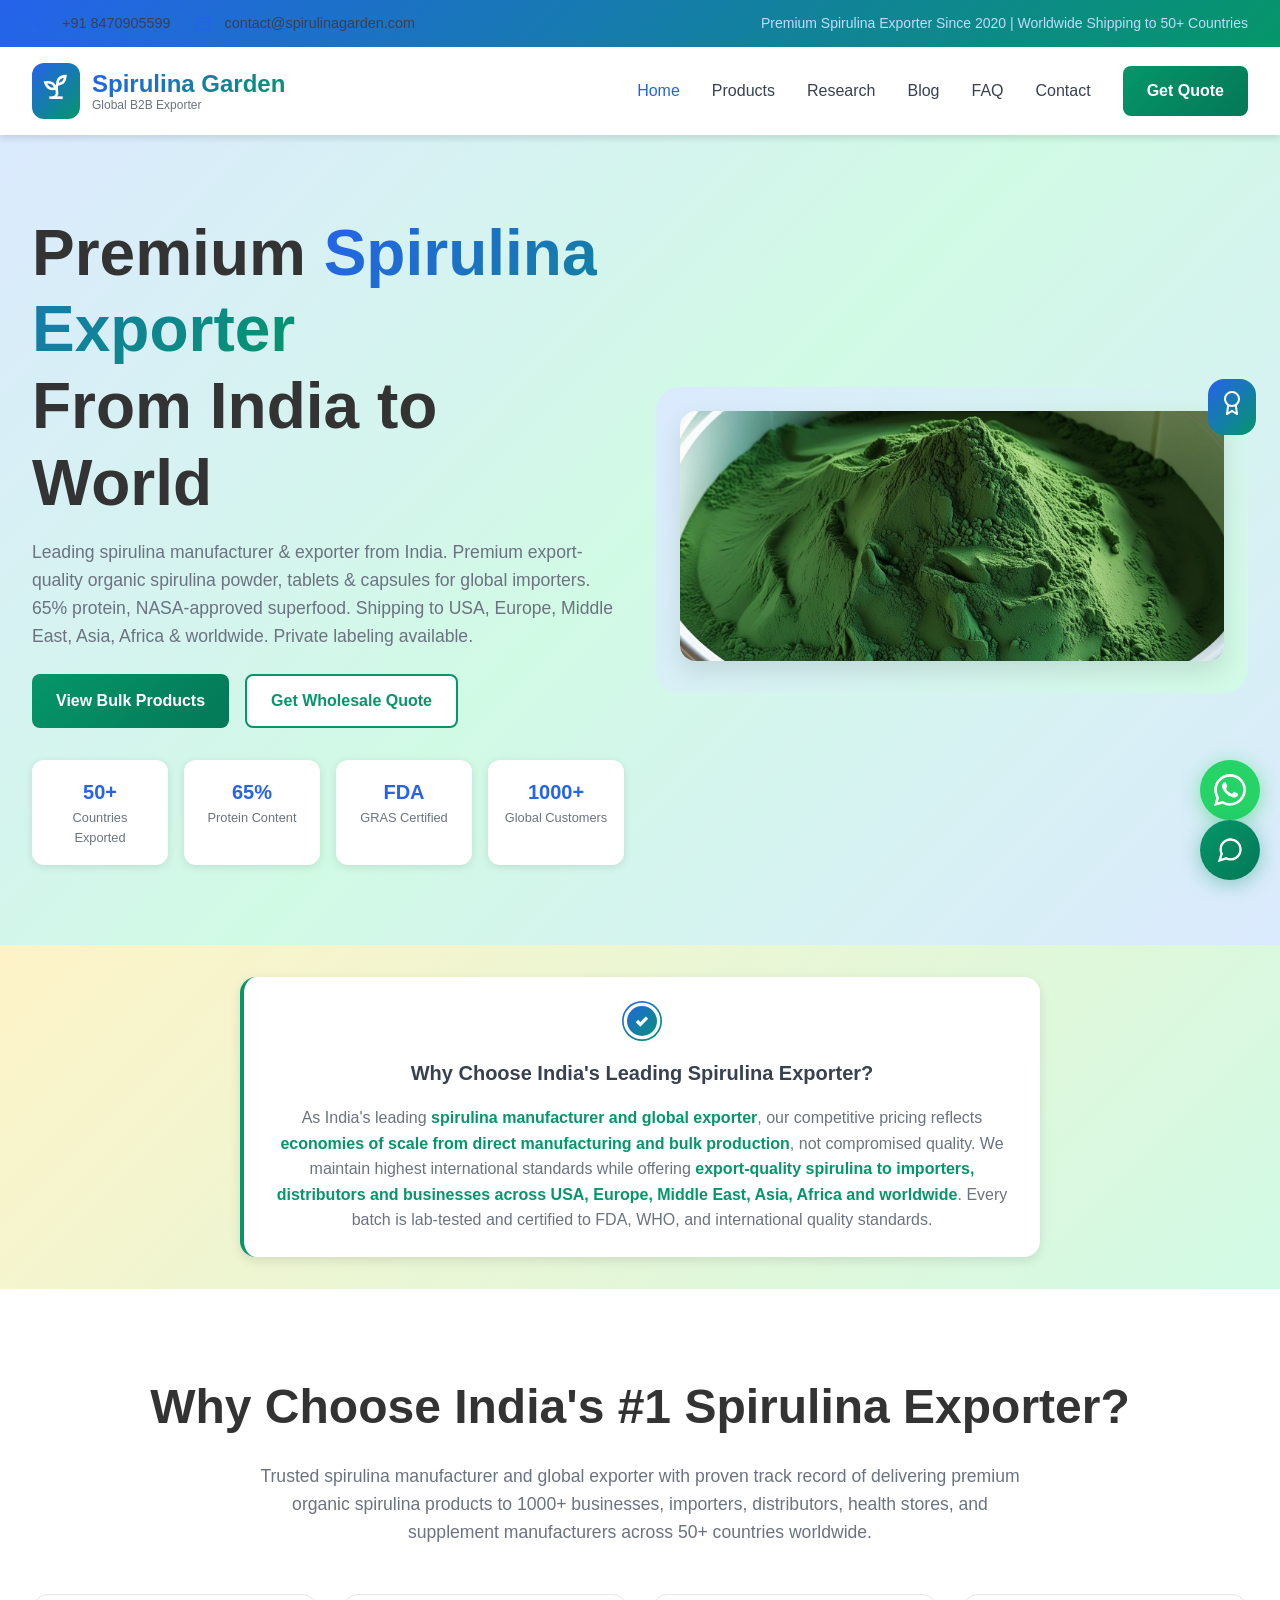
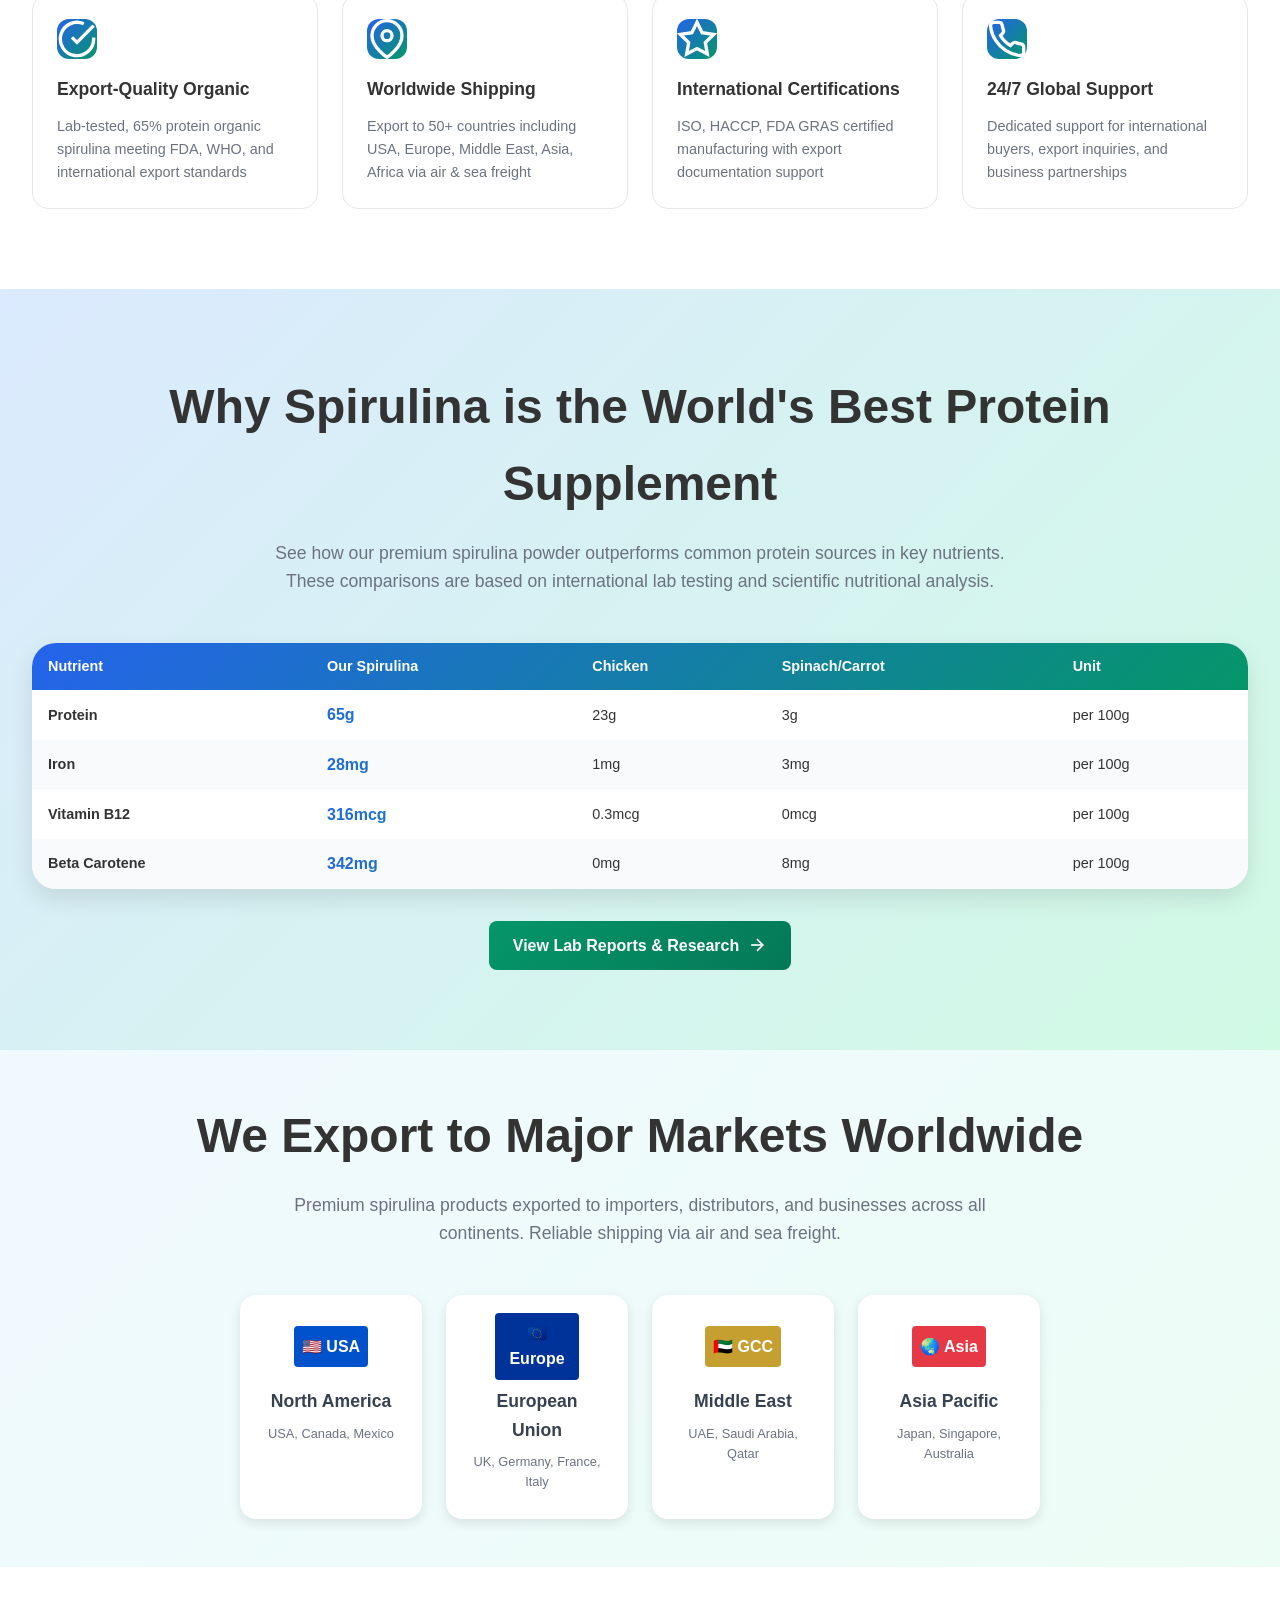
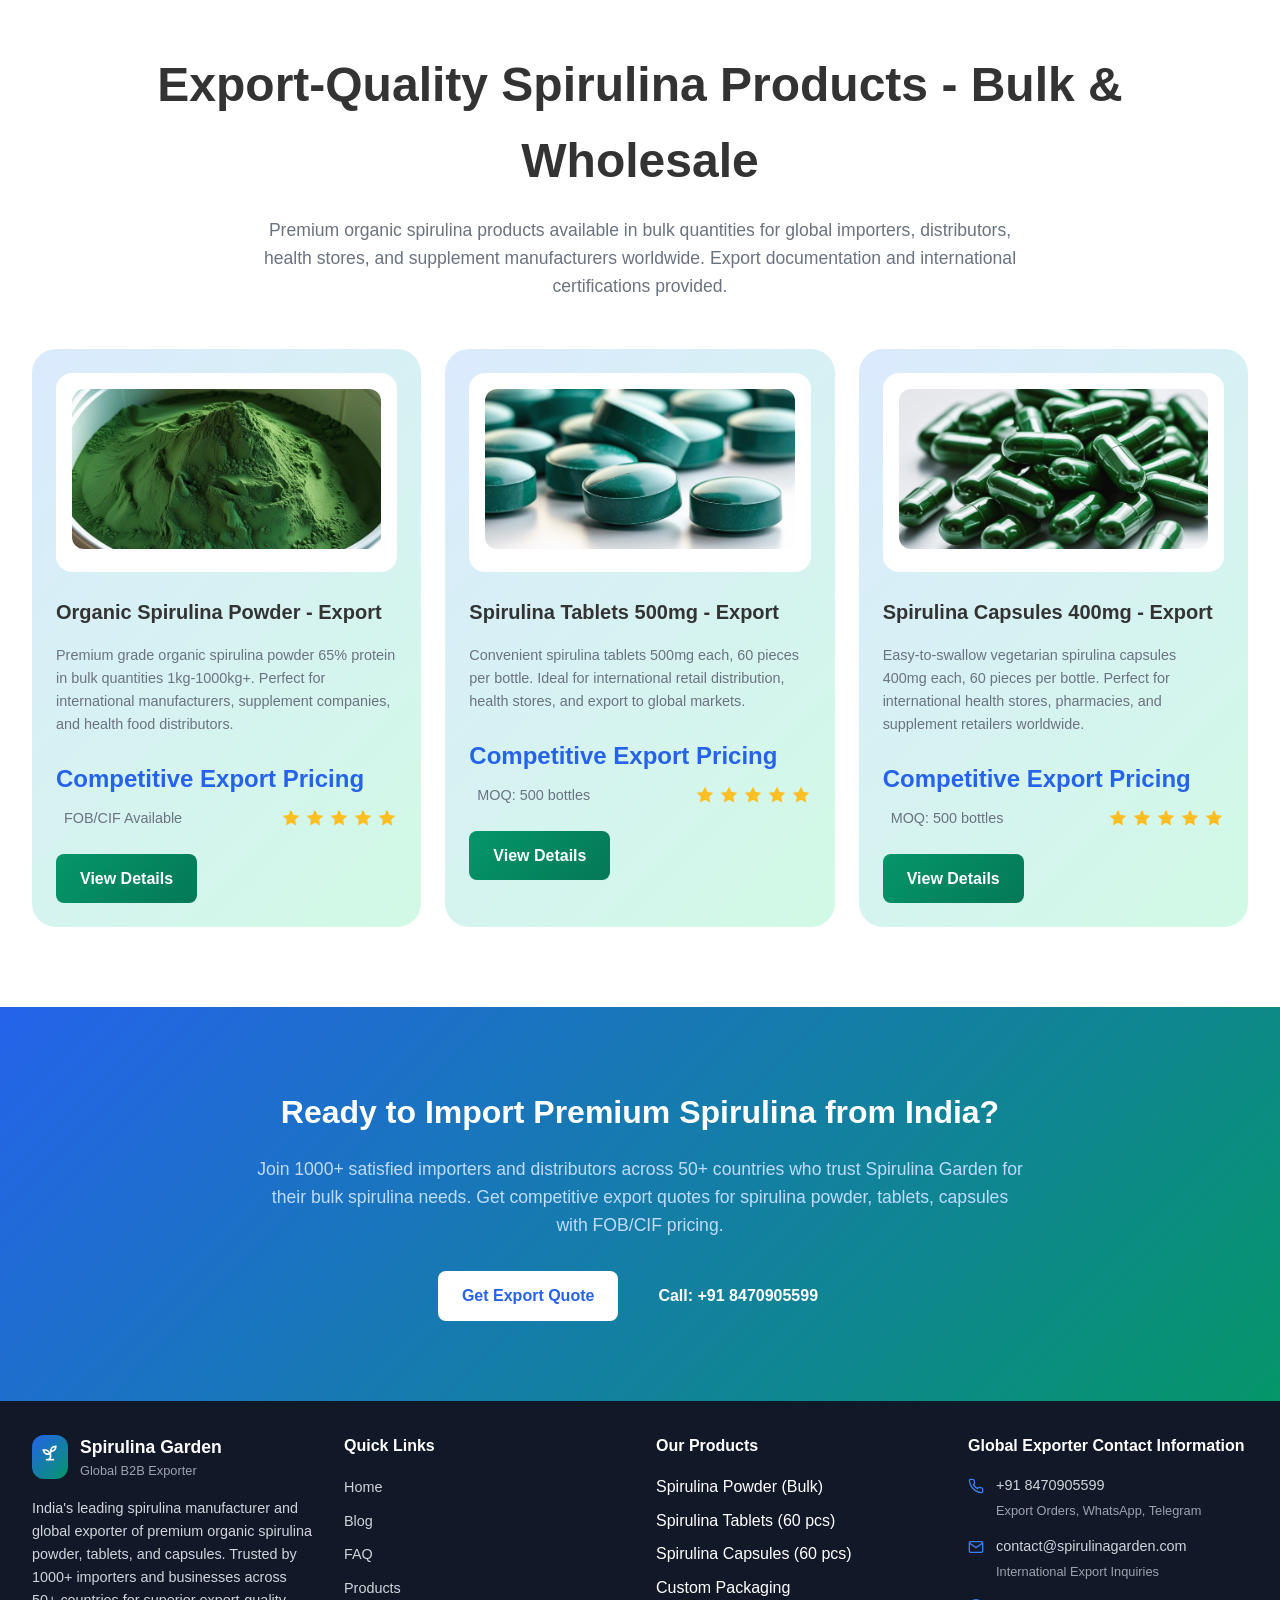
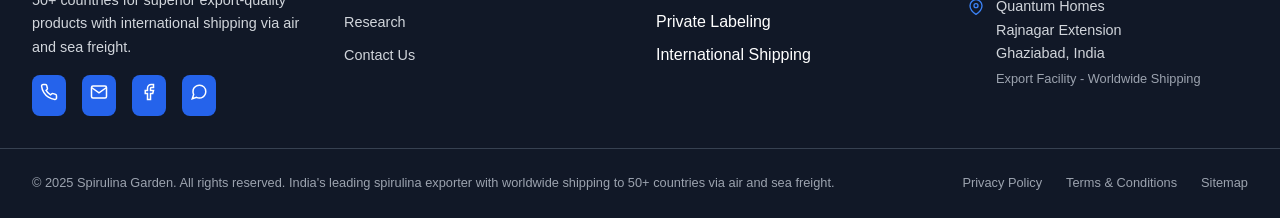
==== commit fed36193: "Update spirulina garden project files from latest zip" ====
--- a/index.html
+++ b/index.html
@@ -857,5 +857,6 @@
     </footer>
 
     <script src="script.js"></script>
+    <script src="chat-bot.js"></script>
 </body>
 </html>
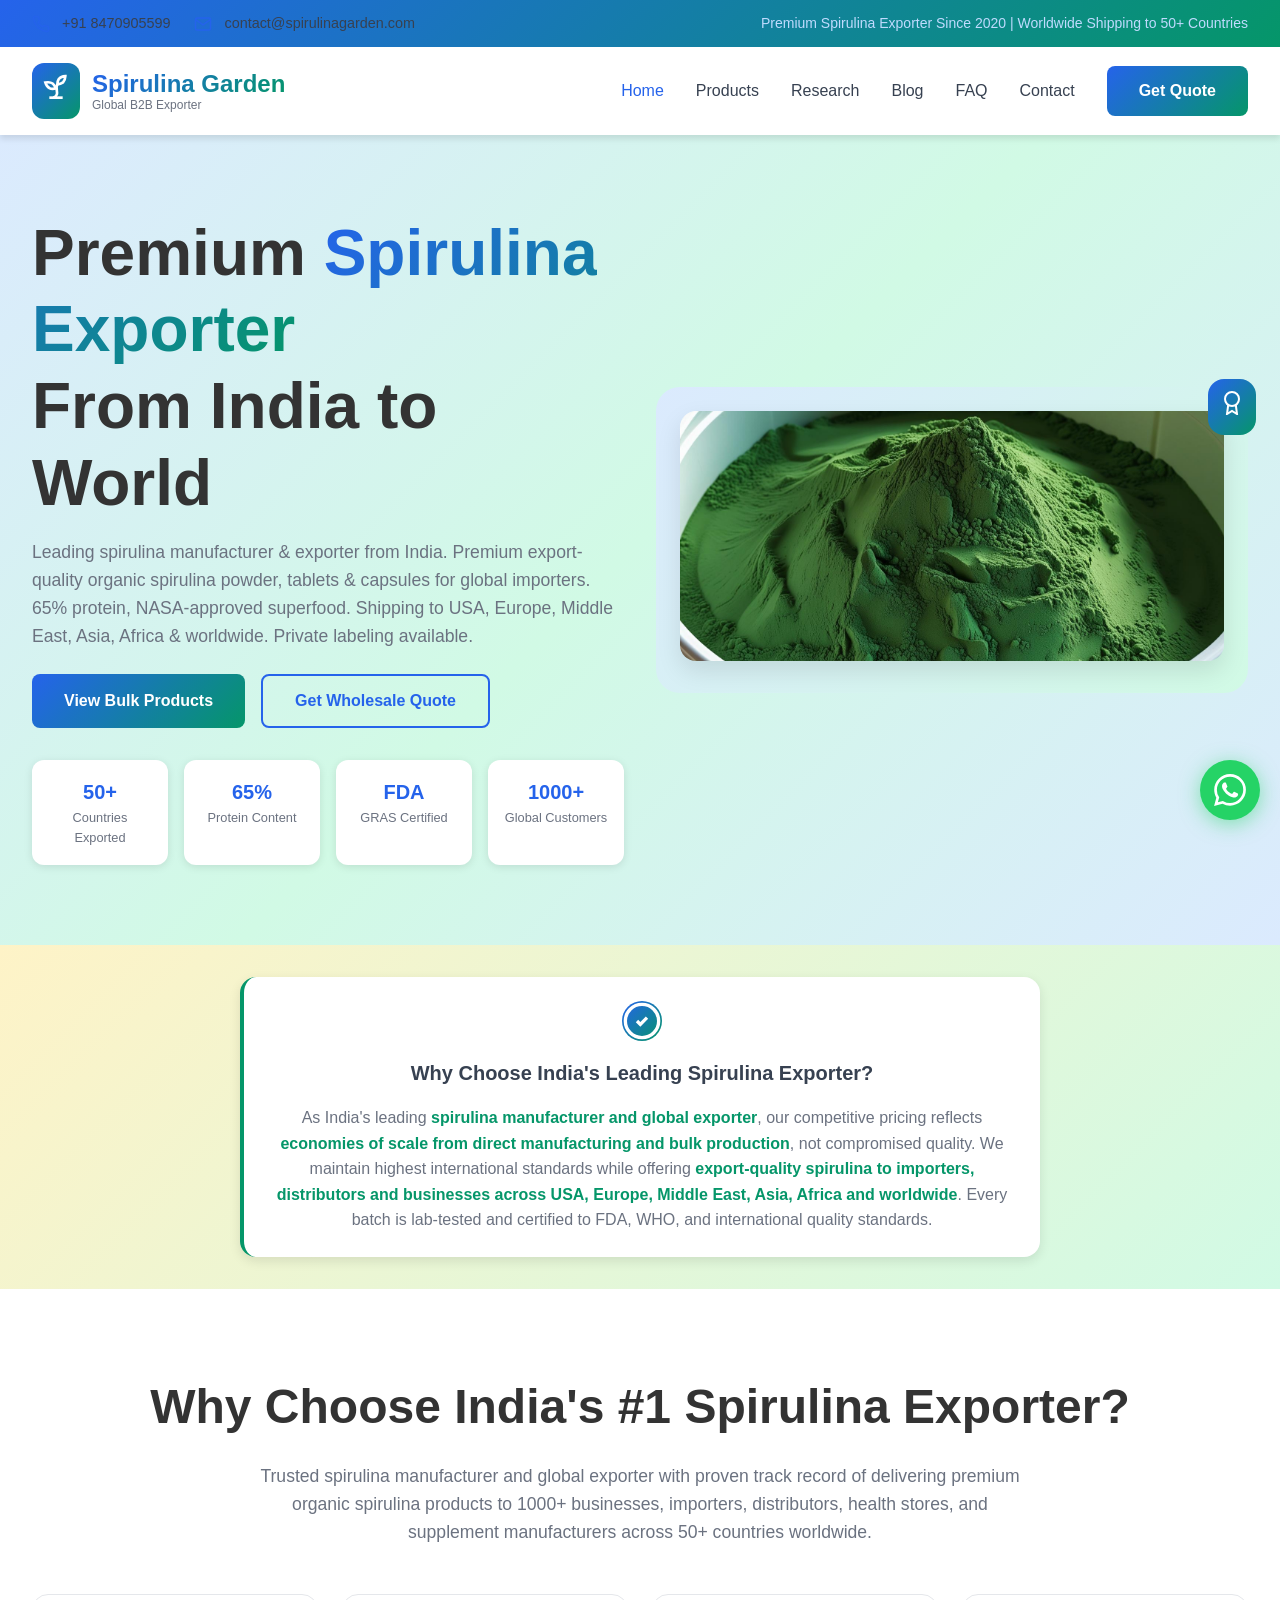
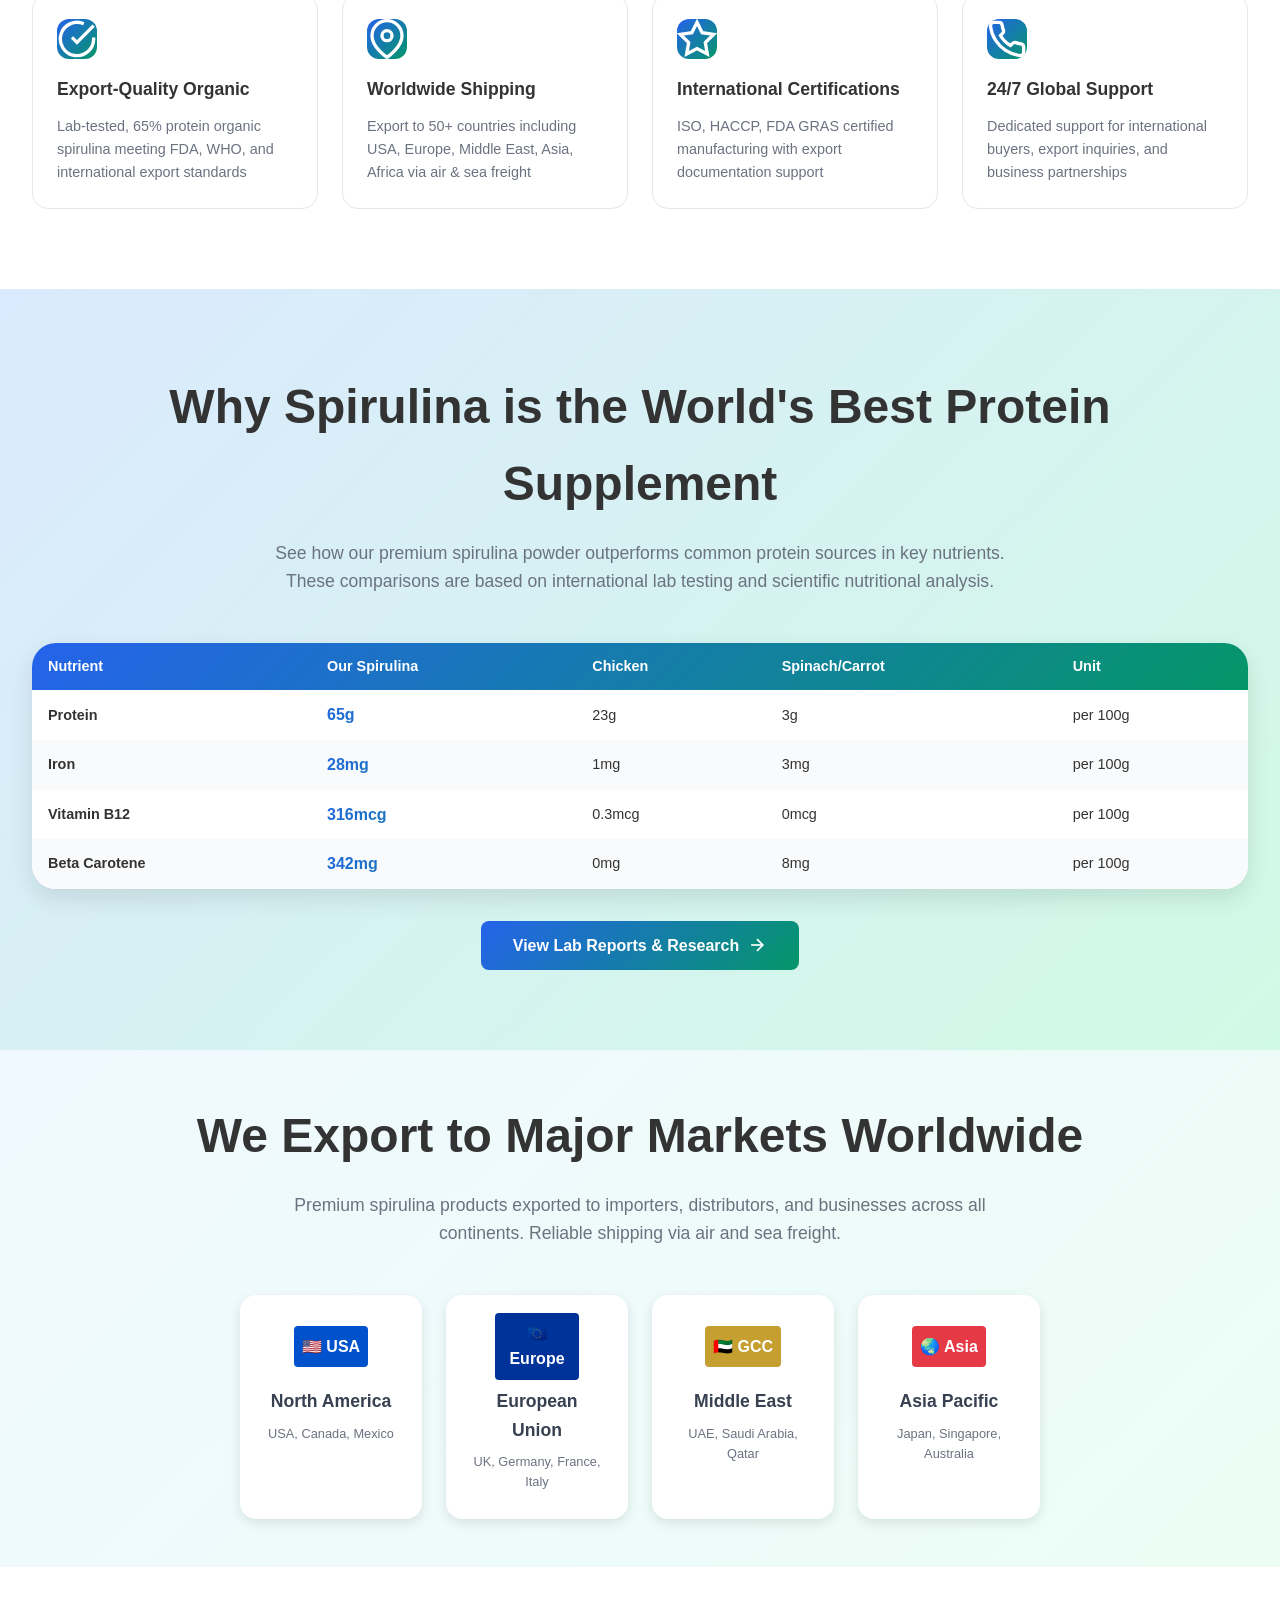
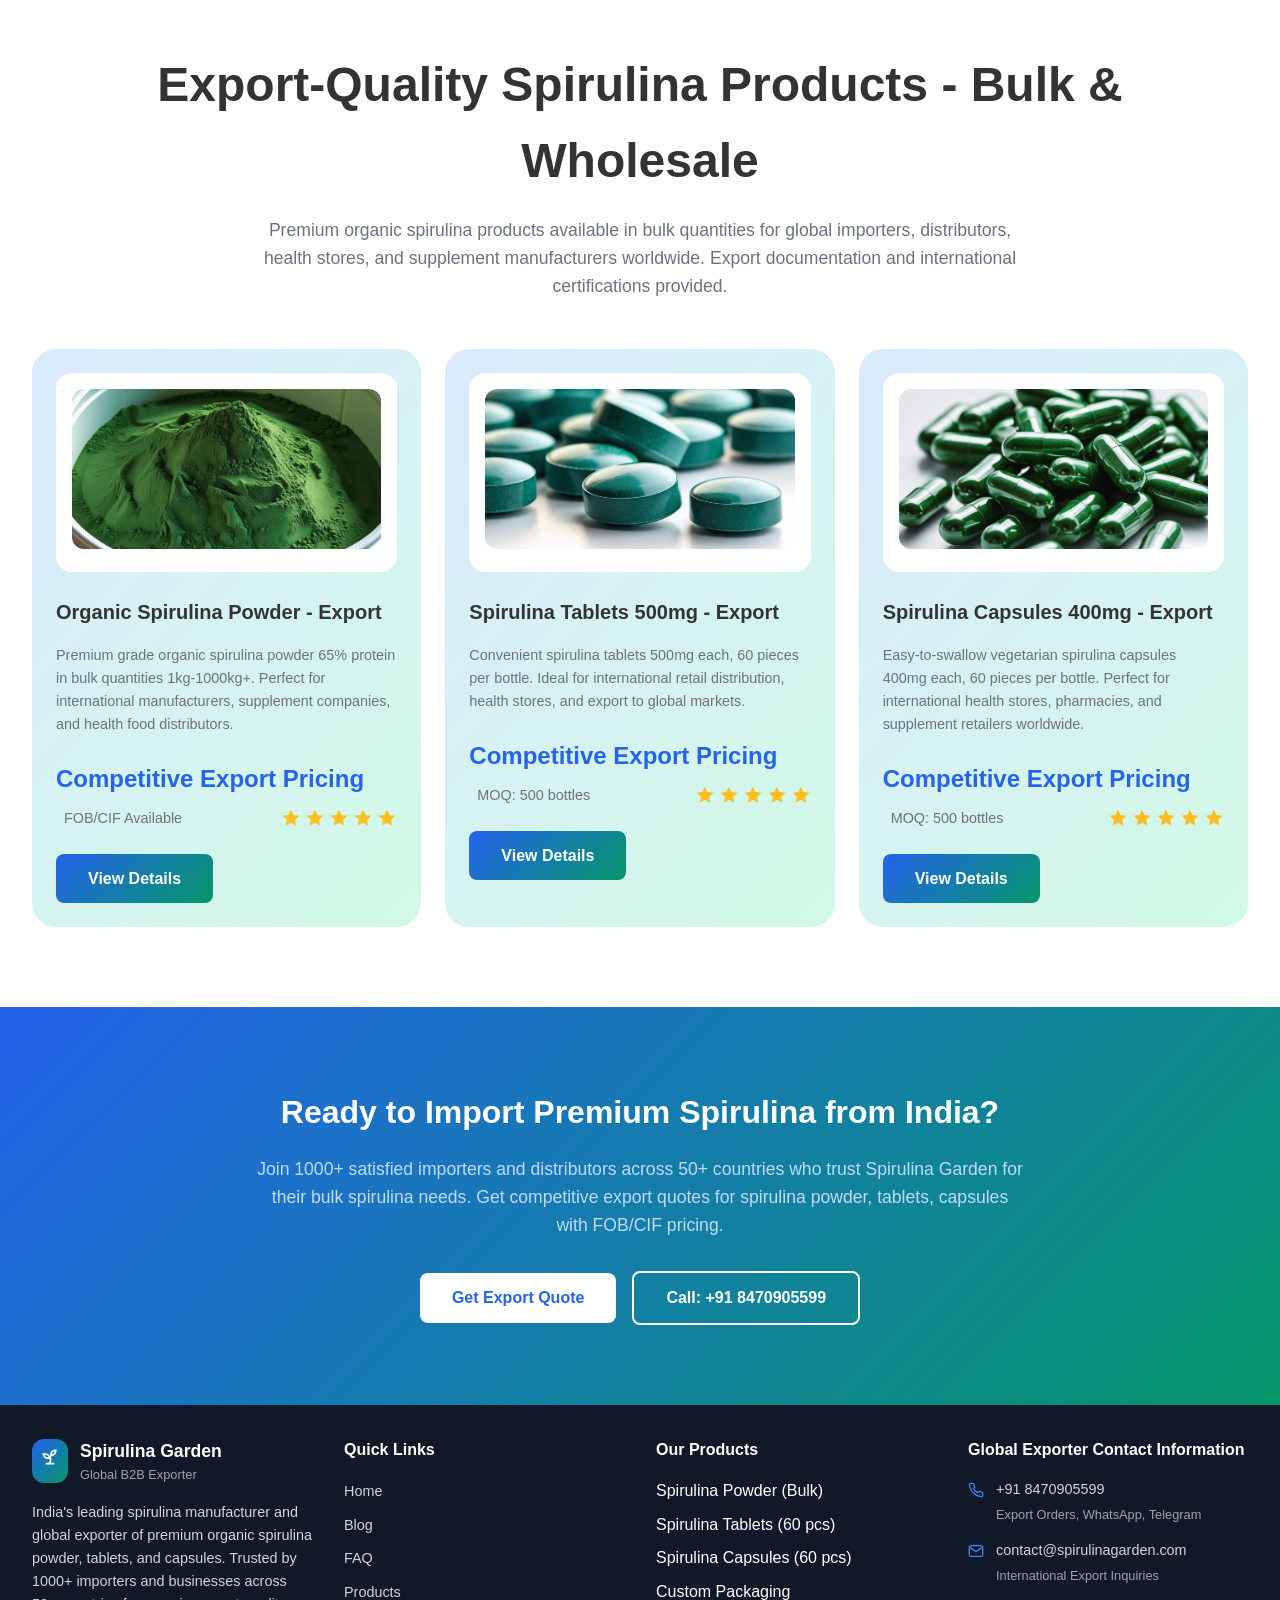
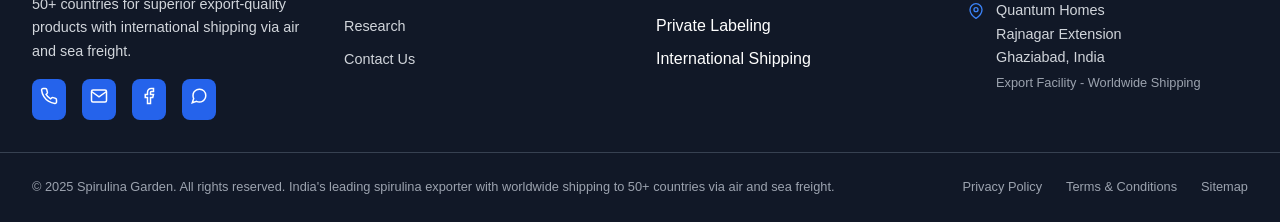
==== commit 45ecfb0a: "feat: Complete chatbot rewrite with buy/sell/partner flows - New modular architecture (chatbot/ fold" ====
--- a/index.html
+++ b/index.html
@@ -857,6 +857,6 @@
     </footer>
 
     <script src="script.js"></script>
-    <script src="chat-bot.js"></script>
+    <script type="module" src="chatbot/chatbot.js"></script>
 </body>
 </html>
